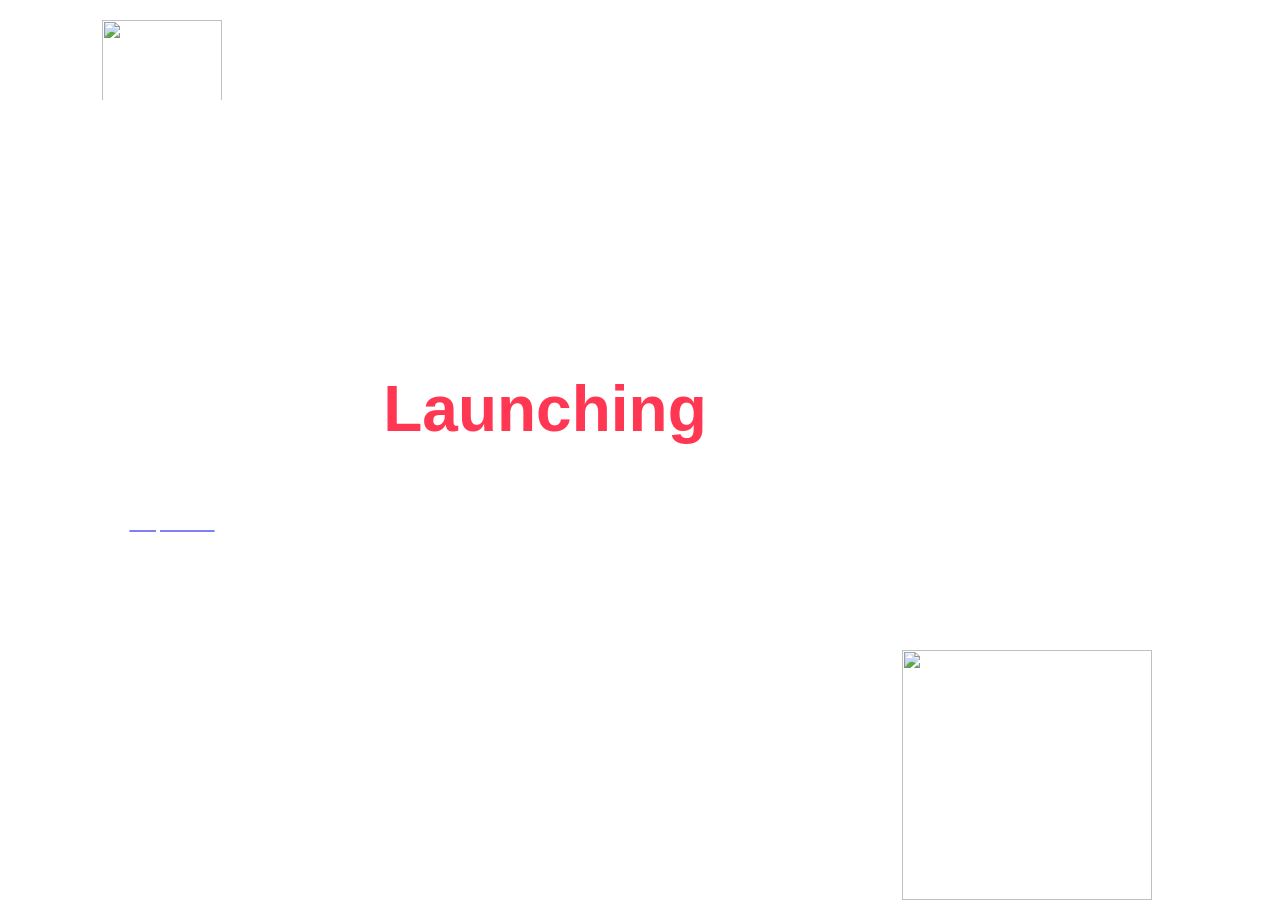
==== index.html @ 6a5aefed "third time" ====
<html>
    <head>
        <meta charset="utf-8">
        <meta http-equiv="X-UA-Compatible" content="IE=edge">
        <title></title>
        <meta name="description" content="">
        <meta name="viewport" content="width=device-width, initial-scale=1">
        <link rel="stylesheet" href="./index.css">
        <style>
          *{
  margin: 0;
  padding: 0;
  font-family: 'poppins', sans-serif;
  box-sizing: border-box;

}
.container{
  width: 100vw;
  height: 100vh;
  background-image: url(https://i.postimg.cc/bvVb53Lq/background.png);
  background-position: center;
  background-size: cover;
  padding: 0 8%;

}
.logo{
  width: 120px;
  padding: 20px 0;
  cursor: pointer;

}
.content{
  top: 50%;
  position: absolute;
  transform: translateY(-50%);
  color: #fff;

}
.content h1{
  font-size: 64px;
  font-weight: 600;
}
.content h1 span{
  color:#ff3753;
}
.content button{
  background: transparent;
  border: 2px solid #fff;
  outline: none;
  padding: 12px 25px;
  color: #fff;
  display: flex;
  align-items: center;
  margin-top: 30px;
  cursor: pointer;

}
.content button img{
  width: 15px;
  margin-left: 10px;
}
.launch-time{
  display: flex;
}
.launch-time div{
  flex-basis: 200px;

}
.launch-time div p{
  font-size: 60px;
  margin-bottom: -4px;

}
.rocket{
  width: 250px;
  position: absolute;
  right: 10%;
  bottom: 0;
  animation: rocket 4s linear infinite;

}
@keyframes rocket{
  0%{
      bottom: 0;
      opacity: 0;
  }
  100%{
      bottom: 105%;
      opacity: 1;
  }
}



        </style>
    </head>
    <body>
        <div class="container">
           <img src="https://i.postimg.cc/DZtGv0tD/logo.png" class="logo">
            <div class="content">
                <p>website Is Under Maintenance</p>
                <h1>Portfolio <span>Launching</span> Soon</h1>
                <div class="launch-time">
                    <div>
                        <p id="days">00</p>
                        <span>Days</span>
                    </div>
                    <div>
                        <p id="hours">00</p>
                        <span>Hours</span>
                    </div>
                    <div>
                        <p id="minutes">00</p>
                        <span>Minutes</span>
                    </div>
                    <div>
                        <p id="seconds">00</p>
                        <span>Seconds</span>
                    </div>
                </div>
               <a href="./MAIN/index.html"> <button type="button">Sample Model <img src="https://i.postimg.cc/QC1THsDM/triangle.png"></button></a>
            </div>
            <img src="https://i.postimg.cc/PfwZ6bDk/rocket.png" class="rocket">
        </div>
    </body>
    <script>
      document.addEventListener("DOMContentLoaded", function () {
    // Set the launch date (YYYY, MM (0-indexed), DD, HH, MM, SS)
    const launchDate = new Date("2025-04-01T00:00:00").getTime();

    function updateCountdown() {
        const now = new Date().getTime();
        const timeRemaining = launchDate - now;

        if (timeRemaining < 0) {
            document.querySelector(".launch-time").innerHTML = "<h2>We Have Launched!</h2>";
            clearInterval(countdownInterval);
            return;
        }

        const days = Math.floor(timeRemaining / (1000 * 60 * 60 * 24));
        const hours = Math.floor((timeRemaining % (1000 * 60 * 60 * 24)) / (1000 * 60 * 60));
        const minutes = Math.floor((timeRemaining % (1000 * 60 * 60)) / (1000 * 60));
        const seconds = Math.floor((timeRemaining % (1000 * 60)) / 1000);

        document.getElementById("days").textContent = days.toString().padStart(2, '0');
        document.getElementById("hours").textContent = hours.toString().padStart(2, '0');
        document.getElementById("minutes").textContent = minutes.toString().padStart(2, '0');
        document.getElementById("seconds").textContent = seconds.toString().padStart(2, '0');
    }

    // Update countdown every second
    const countdownInterval = setInterval(updateCountdown, 1000);
    updateCountdown(); // Call once to prevent delay in rendering
});

    </script>
</html>
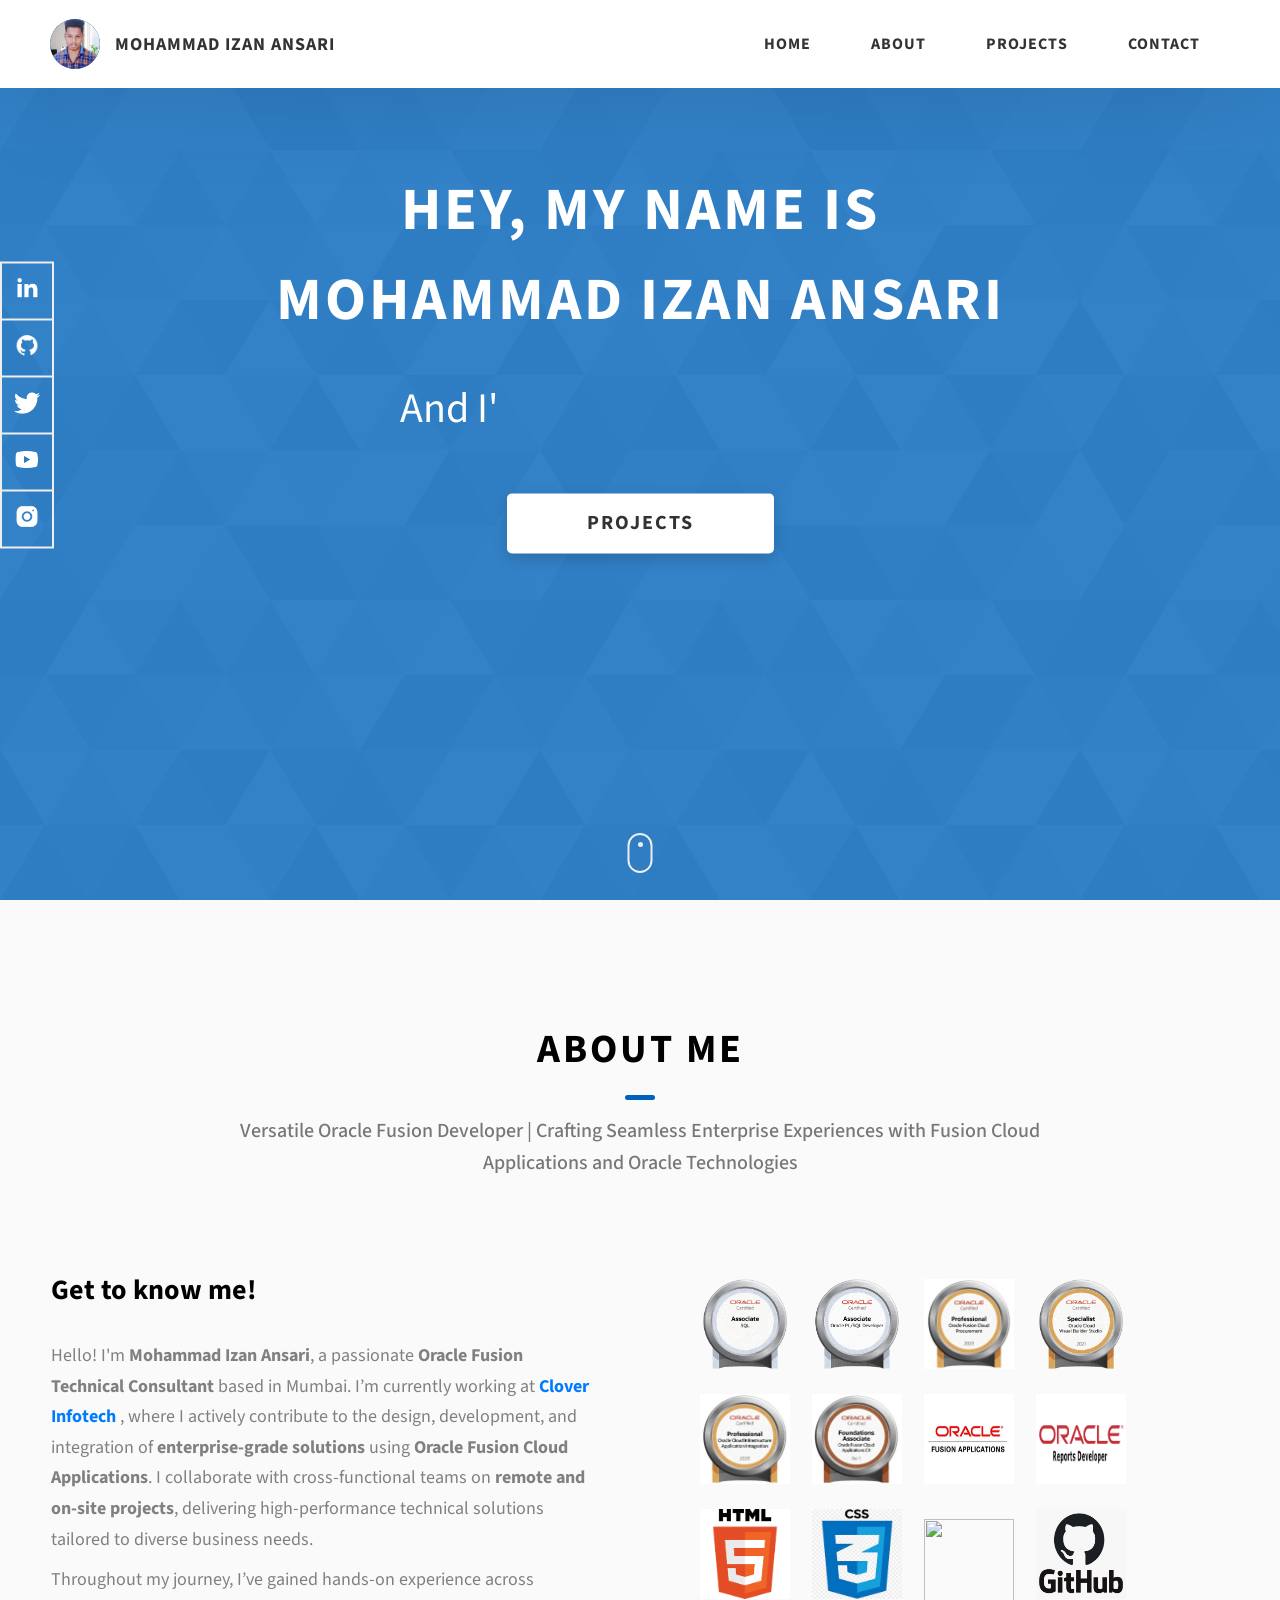
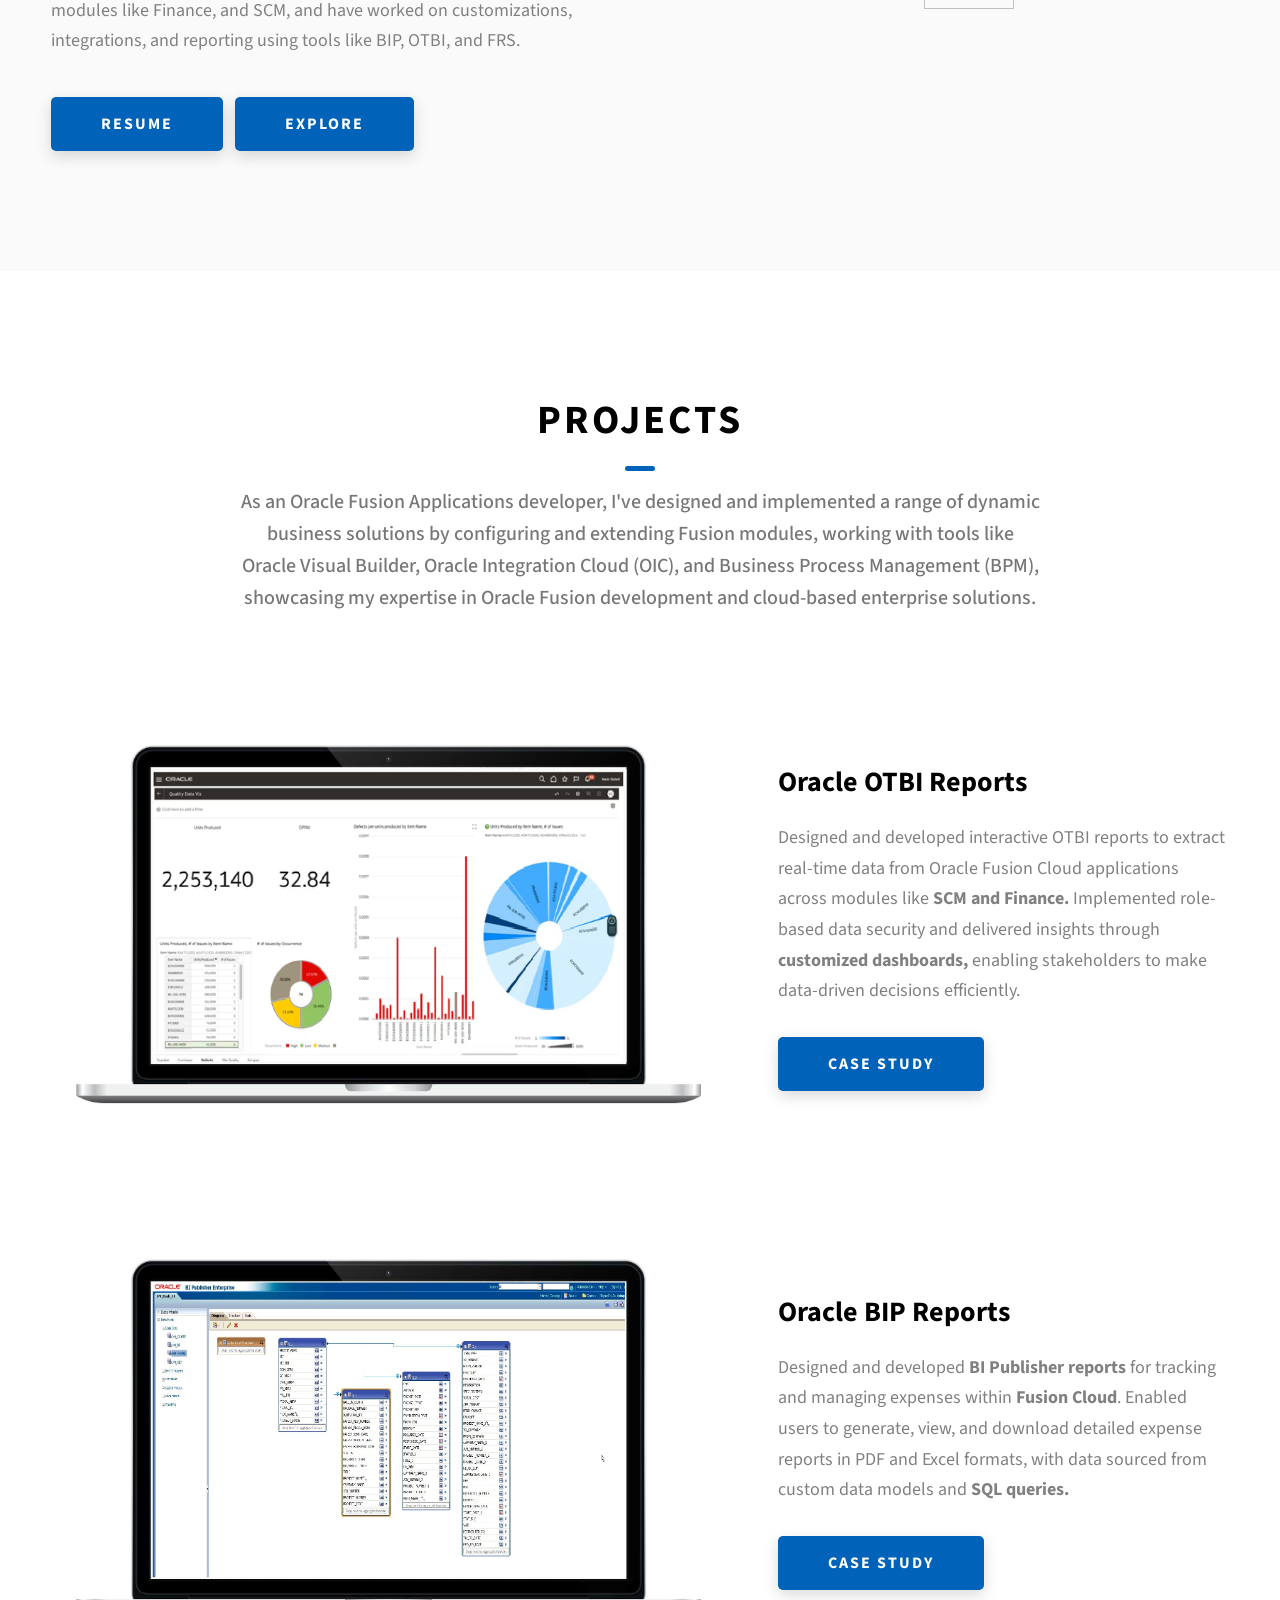
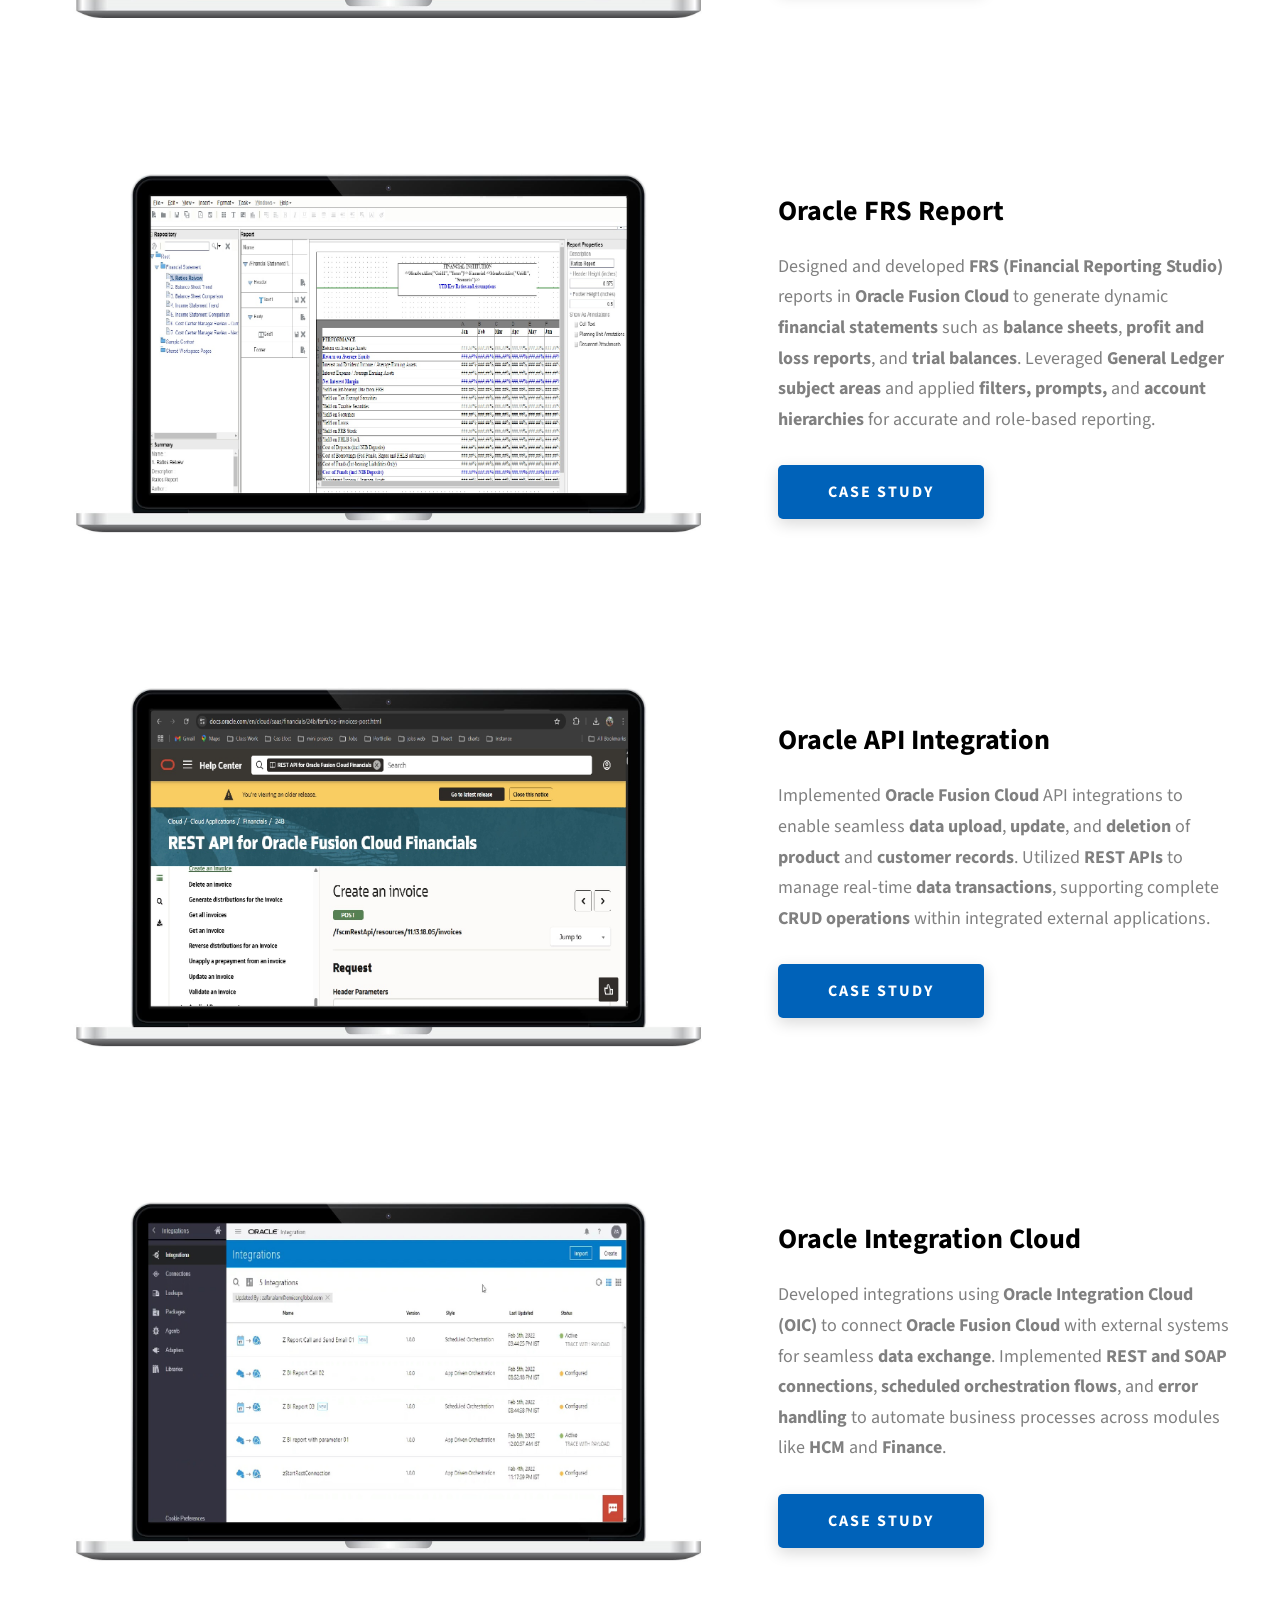
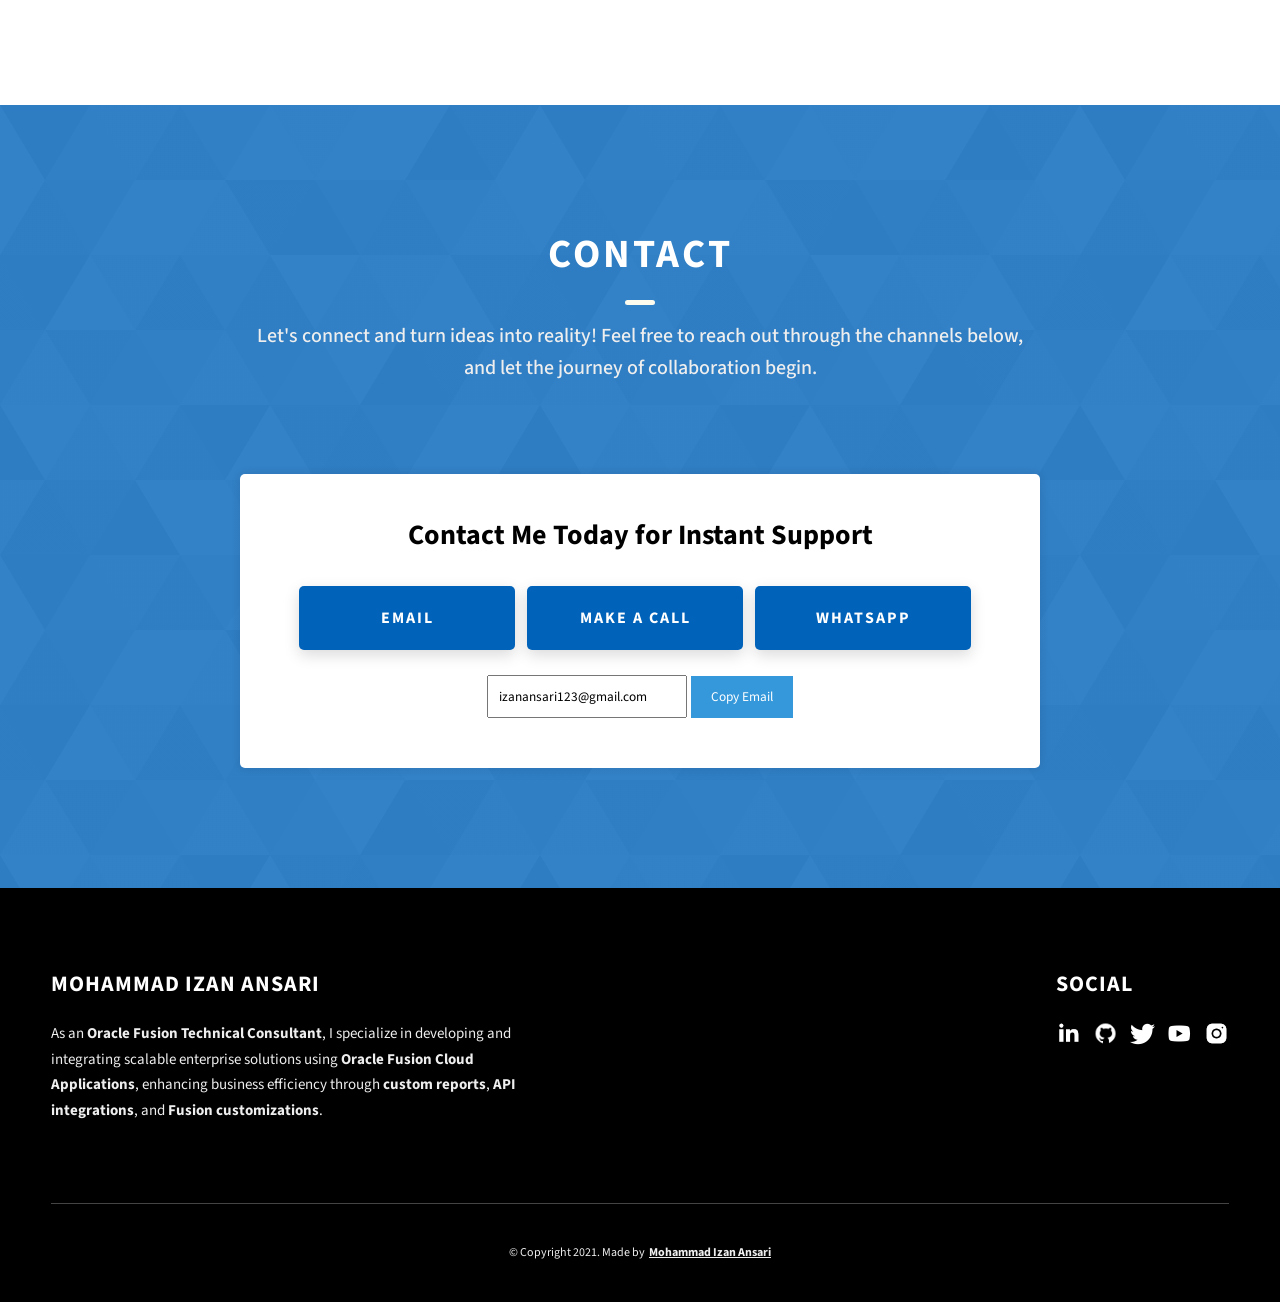
==== commit 269bd71d: "last update" ====
--- a/index.html
+++ b/index.html
@@ -1,158 +1,355 @@
-<html>
-    <head>
-        <meta charset="utf-8">
-        <meta http-equiv="X-UA-Compatible" content="IE=edge">
-        <title></title>
-        <meta name="description" content="">
-        <meta name="viewport" content="width=device-width, initial-scale=1">
-        <link rel="stylesheet" href="./index.css">
-        <style>
-          *{
-  margin: 0;
-  padding: 0;
-  font-family: 'poppins', sans-serif;
-  box-sizing: border-box;
-
-}
-.container{
-  width: 100vw;
-  height: 100vh;
-  background-image: url(https://i.postimg.cc/bvVb53Lq/background.png);
-  background-position: center;
-  background-size: cover;
-  padding: 0 8%;
-
-}
-.logo{
-  width: 120px;
-  padding: 20px 0;
-  cursor: pointer;
-
-}
-.content{
-  top: 50%;
-  position: absolute;
-  transform: translateY(-50%);
-  color: #fff;
-
-}
-.content h1{
-  font-size: 64px;
-  font-weight: 600;
-}
-.content h1 span{
-  color:#ff3753;
-}
-.content button{
-  background: transparent;
-  border: 2px solid #fff;
-  outline: none;
-  padding: 12px 25px;
-  color: #fff;
-  display: flex;
-  align-items: center;
-  margin-top: 30px;
-  cursor: pointer;
-
-}
-.content button img{
-  width: 15px;
-  margin-left: 10px;
-}
-.launch-time{
-  display: flex;
-}
-.launch-time div{
-  flex-basis: 200px;
-
-}
-.launch-time div p{
-  font-size: 60px;
-  margin-bottom: -4px;
-
-}
-.rocket{
-  width: 250px;
-  position: absolute;
-  right: 10%;
-  bottom: 0;
-  animation: rocket 4s linear infinite;
-
-}
-@keyframes rocket{
-  0%{
-      bottom: 0;
-      opacity: 0;
-  }
-  100%{
-      bottom: 105%;
-      opacity: 1;
-  }
-}
-
-
-
-        </style>
-    </head>
-    <body>
-        <div class="container">
-           <img src="https://i.postimg.cc/DZtGv0tD/logo.png" class="logo">
-            <div class="content">
-                <p>website Is Under Maintenance</p>
-                <h1>Portfolio <span>Launching</span> Soon</h1>
-                <div class="launch-time">
-                    <div>
-                        <p id="days">00</p>
-                        <span>Days</span>
-                    </div>
-                    <div>
-                        <p id="hours">00</p>
-                        <span>Hours</span>
-                    </div>
-                    <div>
-                        <p id="minutes">00</p>
-                        <span>Minutes</span>
-                    </div>
-                    <div>
-                        <p id="seconds">00</p>
-                        <span>Seconds</span>
-                    </div>
-                </div>
-               <a href="./MAIN/index.html"> <button type="button">Sample Model <img src="https://i.postimg.cc/QC1THsDM/triangle.png"></button></a>
+<!DOCTYPE html>
+<html lang="en">
+
+<head>
+  <meta charset="UTF-8" />
+  <meta name="viewport" content="width=device-width, initial-scale=1.0" />
+  <meta http-equiv="X-UA-Compatible" content="ie=edge" />
+  <title>Portfolio</title>
+  <meta name="description" content="Portfolio Template for Developer" />
+
+  <link rel="stylesheet" href="css/style.css" />
+
+  <link rel="preconnect" href="https://fonts.googleapis.com" />
+  <link rel="preconnect" href="https://fonts.gstatic.com" crossorigin />
+  <link href="https://fonts.googleapis.com/css2?family=Source+Sans+Pro:wght@400;600;700;900&display=swap"
+    rel="stylesheet" />
+</head>
+
+<body>
+  <header class="header">
+    <div class="header__content">
+      <div class="header__logo-container">
+        <div class="header__logo-img-cont">
+          <img src="./assets/jpeg/izan 0.2.jpg" alt="Ram Maheshwari Logo Image" class="header__logo-img" />
+        </div>
+        <span class="header__logo-sub">Mohammad Izan Ansari</span>
+      </div>
+      <div class="header__main">
+        <ul class="header__links">
+          <li class="header__link-wrapper">
+            <a href="./index.html" class="header__link"> Home </a>
+          </li>
+          <li class="header__link-wrapper">
+            <a href="./index.html#about" class="header__link">About </a>
+          </li>
+          <li class="header__link-wrapper">
+            <a href="./index.html#projects" class="header__link">
+              Projects
+            </a>
+          </li>
+          <li class="header__link-wrapper">
+            <a href="./index.html#contact" class="header__link"> Contact </a>
+          </li>
+        </ul>
+        <div class="header__main-ham-menu-cont">
+          <img src="./assets/svg/ham-menu.svg" alt="hamburger menu" class="header__main-ham-menu" />
+          <img src="./assets/svg/ham-menu-close.svg" alt="hamburger menu close"
+            class="header__main-ham-menu-close d-none" />
+        </div>
+      </div>
+    </div>
+    <div class="header__sm-menu">
+      <div class="header__sm-menu-content">
+        <ul class="header__sm-menu-links">
+          <li class="header__sm-menu-link">
+            <a href="./index.html"> Home </a>
+          </li>
+
+          <li class="header__sm-menu-link">
+            <a href="./index.html#about"> About </a>
+          </li>
+
+          <li class="header__sm-menu-link">
+            <a href="./index.html#projects"> Projects </a>
+          </li>
+
+          <li class="header__sm-menu-link">
+            <a href="./index.html#contact"> Contact </a>
+          </li>
+        </ul>
+      </div>
+
+    </div>
+  </header>
+  <section class="home-hero">
+    <div class="home-hero__content">
+      <h1 class="heading-primary">Hey, My name is <br>
+        Mohammad Izan Ansari</h1>
+      <div class="home-hero__info">
+        <p class="text-primary01">
+          And <span class="typing"></span>
+        </p>
+      </div>
+      <div class="home-hero__cta">
+        <a href="./#projects" class="btn btn--bg">Projects</a>
+      </div>
+    </div>
+    <div class="home-hero__socials">
+      <div class="home-hero__social">
+        <a href="https://www.linkedin.com/in/izan-ansari-a25b27254/" class="home-hero__social-icon-link">
+          <img src="./assets/png/linkedin-ico.png" alt="icon" class="home-hero__social-icon" />
+        </a>
+      </div>
+      <div class="home-hero__social">
+        <a href="https://github.com/IzanAnsari/" class="home-hero__social-icon-link">
+          <img src="./assets/png/github-ico.png" alt="icon" class="home-hero__social-icon" />
+        </a>
+      </div>
+      <div class="home-hero__social">
+        <a href="#" class="home-hero__social-icon-link">
+          <img src="./assets/png/twitter-ico.png" alt="icon" class="home-hero__social-icon" />
+        </a>
+      </div>
+      <div class="home-hero__social">
+        <a href="#" class="home-hero__social-icon-link">
+          <img src="./assets/png/yt-ico.png" alt="icon" class="home-hero__social-icon" />
+        </a>
+      </div>
+      <div class="home-hero__social">
+        <a href="https://www.instagram.com/izaanstark7/"
+          class="home-hero__social-icon-link home-hero__social-icon-link--bd-none">
+          <img src="./assets/png/insta-ico.png" alt="icon" class="home-hero__social-icon" />
+        </a>
+      </div>
+    </div>
+    <div class="home-hero__mouse-scroll-cont">
+      <div class="mouse"></div>
+    </div>
+  </section>
+  <section id="about" class="about sec-pad">
+    <div class="main-container">
+      <h2 class="heading heading-sec heading-sec__mb-med">
+        <span class="heading-sec__main">About Me</span>
+        <span class="heading-sec__sub">
+          Versatile Oracle Fusion Developer | Crafting Seamless Enterprise Experiences with Fusion Cloud Applications
+          and Oracle Technologies
+        </span>
+      </h2>
+      <div class="about__content">
+        <div class="about__content-main">
+          <h3 class="about__content-title">Get to know me!</h3>
+          <div class="about__content-details">
+            <p class="about__content-details-para">
+              Hello! I'm <strong>Mohammad Izan Ansari</strong>, a passionate <strong>Oracle Fusion Technical Consultant</strong> based in Mumbai. I’m currently working at 
+              <strong>
+                <a href="https://www.cloverinfotech.com/" target="_blank" style="color: #007bff; text-decoration: none;">
+                  Clover Infotech
+                </a>
+              </strong>, where I actively contribute to the design, development, and integration of <strong>enterprise-grade solutions</strong> using <strong>Oracle Fusion Cloud Applications</strong>.  
+              I collaborate with cross-functional teams on <strong>remote and on-site projects</strong>, delivering high-performance technical solutions tailored to diverse business needs.
+            </p>
+            
+           
+            <p class="about__content-details-para">
+              Throughout my journey, I’ve gained hands-on experience across modules like Finance, and SCM, and have
+              worked on customizations, integrations, and reporting using tools like BIP, OTBI, and FRS.
+            </p>
+
+          </div>
+          <a href="https://drive.google.com/file/d/1oCMC1mrOtPjK5inkDgsTcPFrz9Q0h35p/view?usp=drive_link"
+            class="btn btn--med btn--theme dynamicBgClr">Resume</a>
+          <a href="./views/about.html" class="btn btn--med btn--theme dynamicBgClr"
+            style="margin-left: 10PX;">Explore</a>
+
+        </div>
+        <div class="about__content-skills">
+
+          <img class="img" src="./assets/png/07_SQL_Associate__1_8471048516193178190.webp" alt="">
+          <img class="img" src="./assets/png/06_oracle_pl_sql_developer_associate__1_.webp" alt="">
+          <img class="img" src="./assets/jpeg/02000001001.jpg" alt="">
+          <img class="img" src="./assets/png/65_Oracle_Cloud_Visual_Builder_Studio_Badge.png" alt="">
+          <img class="img" src="./assets/jpeg/oic01.jpg" alt="">
+          <img class="img" src="./assets/jpeg/010001001.jpg" alt="">
+          <img class="img" src="./assets/jpeg/fun.jpg" alt="">
+          <img class="img" src="./assets/jpeg/report.jpg" alt="">
+          <img class="img" src="./assets/png/html.png" alt="">
+          <img class="img" src="./assets/png/css3.jpeg" alt="">
+          <img class="img" src="./assets/png/JS.png" alt="">
+          <img class="img" src="./assets/png/github3.jpg" alt="">
+
+
+        </div>
+      </div>
+    </div>
+  </section>
+  <section id="projects" class="projects sec-pad">
+    <div class="main-container">
+      <h2 class="heading heading-sec heading-sec__mb-bg">
+        <span class="heading-sec__main">Projects</span>
+        <span class="heading-sec__sub">
+          As an Oracle Fusion Applications developer, I've designed and implemented a range of dynamic business
+          solutions by configuring and extending Fusion modules, working with tools like Oracle Visual Builder, Oracle
+          Integration Cloud (OIC), and Business Process Management (BPM), showcasing my expertise in Oracle Fusion
+          development and cloud-based enterprise solutions.
+        </span>
+
+      </h2>
+
+      <div class="projects__content">
+        <div class="projects__row">
+          <div class="projects__row-img-cont">
+            <img src="./assets/png/project-mockup-example03.jpg" alt="Software Screenshot" class="projects__row-img"
+              loading="lazy" />
+          </div>
+          <div class="projects__row-content">
+            <h3 class="projects__row-content-title">Oracle OTBI Reports</h3>
+            <p class="projects__row-content-desc">
+              Designed and developed interactive OTBI reports to extract real-time data from Oracle Fusion Cloud
+              applications across modules like <strong> SCM and Finance.</strong> Implemented role-based data security
+              and delivered insights through <strong> customized dashboards,</strong> enabling stakeholders to make
+              data-driven decisions efficiently.
+            </p>
+
+            <a href="./views/project-2.html" class="btn btn--med btn--theme dynamicBgClr" target="_blank">Case Study</a>
+          </div>
+        </div>
+        <div class="projects__row">
+          <div class="projects__row-img-cont">
+            <img src="./assets/jpeg/project-mockup-example02.jpg" alt="Software Screenshot" class="projects__row-img"
+              loading="lazy" />
+          </div>
+          <div class="projects__row-content">
+            <h3 class="projects__row-content-title">Oracle BIP Reports</h3>
+            <p class="projects__row-content-desc">
+              Designed and developed <strong> BI Publisher reports </strong> for tracking and managing expenses within
+              <strong> Fusion Cloud</strong>. Enabled users to generate, view, and download detailed expense reports in
+              PDF and Excel formats, with data sourced from custom data models and <strong> SQL queries. </strong>
+            </p>
+
+            <a href="./views/project-1.html" class="btn btn--med btn--theme dynamicBgClr" target="_blank">Case Study</a>
+          </div>
+        </div>
+        <div class="projects__row">
+          <div class="projects__row-img-cont">
+            <img src="./assets/jpeg/FRS.jpg" alt="Software Screenshot" class="projects__row-img" loading="lazy" />
+          </div>
+          <div class="projects__row-content">
+            <h3 class="projects__row-content-title">Oracle FRS Report</h3>
+            <p class="projects__row-content-desc">
+              Designed and developed <strong>FRS (Financial Reporting Studio)</strong> reports in <strong>Oracle Fusion
+                Cloud</strong> to generate dynamic <strong>financial statements</strong> such as <strong>balance
+                sheets</strong>, <strong>profit and loss reports</strong>, and <strong>trial balances</strong>.
+              Leveraged <strong>General Ledger subject areas</strong> and applied <strong>filters, prompts,</strong> and
+              <strong>account hierarchies</strong> for accurate and role-based reporting.
+            </p>
+
+            <a href="./views/project-3.html" class="btn btn--med btn--theme dynamicBgClr" target="_blank">Case Study</a>
+          </div>
+        </div>
+        <div class="projects__row">
+          <div class="projects__row-img-cont">
+            <img src="./assets/png/project-mockup-example01.jpg" alt="Software Screenshot" class="projects__row-img"
+              loading="lazy" />
+          </div>
+          <div class="projects__row-content">
+            <h3 class="projects__row-content-title">Oracle API Integration</h3>
+            <p class="projects__row-content-desc">
+              Implemented <strong>Oracle Fusion Cloud</strong> API integrations to enable seamless <strong>data
+                upload</strong>, <strong>update</strong>, and <strong>deletion</strong> of <strong>product</strong> and
+              <strong>customer records</strong>. Utilized <strong>REST APIs</strong> to manage real-time <strong>data
+                transactions</strong>, supporting complete <strong>CRUD operations</strong> within integrated external
+              applications.
+            </p>
+
+            <a href="./views/project-4.html" class="btn btn--med btn--theme dynamicBgClr" target="_blank">Case Study</a>
+          </div>
+        </div>
+        
+        <div class="projects__row">
+          <div class="projects__row-img-cont">
+            <img src="./assets/jpeg/OIC.jpg" alt="Software Screenshot" class="projects__row-img" loading="lazy" />
+          </div>
+          <div class="projects__row-content">
+            <h3 class="projects__row-content-title">Oracle Integration Cloud</h3>
+            <p class="projects__row-content-desc">
+              Developed integrations using <strong>Oracle Integration Cloud (OIC)</strong> to connect <strong>Oracle
+                Fusion Cloud</strong> with external systems for seamless <strong>data exchange</strong>. Implemented
+              <strong>REST and SOAP connections</strong>, <strong>scheduled orchestration flows</strong>, and
+              <strong>error handling</strong> to automate business processes across modules like <strong>HCM</strong>
+              and <strong>Finance</strong>.
+            </p>
+
+            <a href="./views/project-5.html" class="btn btn--med btn--theme dynamicBgClr" target="_blank">Case Study</a>
+          </div>
+        </div>
+      </div>
+    </div>
+  </section>
+  <section id="contact" class="contact sec-pad dynamicBg">
+    <div class="main-container">
+      <h2 class="heading heading-sec heading-sec__mb-med">
+        <span class="heading-sec__main heading-sec__main--lt">Contact</span>
+        <span class="heading-sec__sub heading-sec__sub--lt">
+          Let's connect and turn ideas into reality! Feel free to reach out through the channels below, and let the
+          journey of collaboration begin.
+        </span>
+      </h2>
+      <div class="contact__form-container">
+        <form action="#" class="contact__form">
+          <div class="contact__form-field">
+            <h3 class="projects__row-content-title">Contact Me Today for Instant Support</h3>
+
+            <a href="mailto:izanansari123@gmail.com" class="btn btn--theme contact__btn">Email</a>
+            <a href="tel:+919359237760" class="btn btn--theme contact__btn">Make A Call</a>
+            <a href="https://wa.me/9359237760" class="btn btn--theme contact__btn">WhatsApp</a>
+            <br><br>
+            <div class="container">
+              <input type="text" value="izanansari123@gmail.com" id="myInput" readonly>
+              <button onclick="copyToClipboard(event)" id="copyButton">
+                <i class="fas fa-copy"></i> <span id="copyText">Copy Email</span>
+              </button>
             </div>
-            <img src="https://i.postimg.cc/PfwZ6bDk/rocket.png" class="rocket">
-        </div>
-    </body>
-    <script>
-      document.addEventListener("DOMContentLoaded", function () {
-    // Set the launch date (YYYY, MM (0-indexed), DD, HH, MM, SS)
-    const launchDate = new Date("2025-04-01T00:00:00").getTime();
-
-    function updateCountdown() {
-        const now = new Date().getTime();
-        const timeRemaining = launchDate - now;
-
-        if (timeRemaining < 0) {
-            document.querySelector(".launch-time").innerHTML = "<h2>We Have Launched!</h2>";
-            clearInterval(countdownInterval);
-            return;
-        }
-
-        const days = Math.floor(timeRemaining / (1000 * 60 * 60 * 24));
-        const hours = Math.floor((timeRemaining % (1000 * 60 * 60 * 24)) / (1000 * 60 * 60));
-        const minutes = Math.floor((timeRemaining % (1000 * 60 * 60)) / (1000 * 60));
-        const seconds = Math.floor((timeRemaining % (1000 * 60)) / 1000);
-
-        document.getElementById("days").textContent = days.toString().padStart(2, '0');
-        document.getElementById("hours").textContent = hours.toString().padStart(2, '0');
-        document.getElementById("minutes").textContent = minutes.toString().padStart(2, '0');
-        document.getElementById("seconds").textContent = seconds.toString().padStart(2, '0');
-    }
-
-    // Update countdown every second
-    const countdownInterval = setInterval(updateCountdown, 1000);
-    updateCountdown(); // Call once to prevent delay in rendering
-});
-
-    </script>
+        </form>
+      </div>
+    </div>
+  </section>
+  <footer class="main-footer">
+    <div class="main-container">
+      <div class="main-footer__upper">
+        <div class="main-footer__row main-footer__row-1">
+          <h2 class="heading heading-sm main-footer__heading-sm">
+            <span>Social</span>
+          </h2>
+          <div class="main-footer__social-cont">
+            <a target="_blank" rel="noreferrer" href="https://www.linkedin.com/in/izan-ansari-a25b27254/">
+              <img class="main-footer__icon" src="./assets/png/linkedin-ico.png" alt="icon" />
+            </a>
+            <a target="_blank" rel="noreferrer" href="https://github.com/IzanAnsari/">
+              <img class="main-footer__icon" src="./assets/png/github-ico.png" alt="icon" />
+            </a>
+            <a target="_blank" rel="noreferrer" href="#">
+              <img class="main-footer__icon" src="./assets/png/twitter-ico.png" alt="icon" />
+            </a>
+            <a target="_blank" rel="noreferrer" href="#">
+              <img class="main-footer__icon" src="./assets/png/yt-ico.png" alt="icon" />
+            </a>
+            <a target="_blank" rel="noreferrer" href="https://www.instagram.com/izaanstark7/?next=%2F">
+              <img class="main-footer__icon main-footer__icon--mr-none" src="./assets/png/insta-ico.png" alt="icon" />
+            </a>
+          </div>
+        </div>
+        <div class="main-footer__row main-footer__row-2">
+          <h4 class="heading heading-sm text-lt">Mohammad Izan Ansari</h4>
+          <p class="main-footer__short-desc">
+            As an <strong>Oracle Fusion Technical Consultant</strong>, I specialize in developing and integrating
+            scalable enterprise solutions using <strong>Oracle Fusion Cloud Applications</strong>, enhancing business
+            efficiency through <strong>custom reports</strong>, <strong>API integrations</strong>, and <strong>Fusion
+              customizations</strong>.
+          </p>
+
+        </div>
+      </div>
+
+      <!-- If you give me some credit or shoutout here by linking to my website, then it will be a big thing for me and will help me a lot :) -->
+      <div class="main-footer__lower">
+        &copy; Copyright 2021. Made by
+        <a rel="noreferrer" target="_blank" href="#">Mohammad Izan Ansari</a>
+      </div>
+    </div>
+  </footer>
+
+  <script src="./controller/index.js"></script>
+</body>
+
 </html>
--- a/css/style.css
+++ b/css/style.css
@@ -0,0 +1,1110 @@
+/*
+0 - 600px:      Phone
+600 - 900px:    Tablet portrait
+900 - 1200px:   Tablet landscape
+[1200 - 1800] is where our normal styles apply
+1800px + :      Big desktop
+$breakpoint arguement choices:
+- phone
+- tab-port
+- tab-land
+- big-desktop
+
+Inside media queries 1em is always 16px i.e 1em = 16px at every screen size only inside media queries
+*/
+*,
+*::after,
+*::before {
+  margin: 0;
+  padding: 0;
+  box-sizing: inherit;
+  font-family: inherit;
+}
+
+html {
+  font-size: 62.5%;
+  scroll-behavior: smooth;
+}
+
+@media only screen and (max-width: 75em) {
+  html {
+    font-size: 59%;
+  }
+}
+
+@media only screen and (max-width: 56.25em) {
+  html {
+    font-size: 56%;
+  }
+}
+
+@media only screen and (min-width: 112.5em) {
+  html {
+    font-size: 65%;
+  }
+}
+
+body {
+  box-sizing: border-box;
+  position: relative;
+  line-height: 1.5;
+  font-family: sans-serif;
+  overflow-x: hidden;
+  overflow-y: scroll;
+  font-family: 'Source Sans Pro', sans-serif;
+}
+
+a {
+  text-decoration: none;
+  color: inherit;
+}
+
+li {
+  list-style: none;
+}
+
+.img {
+  height: 90px;
+  width: 90px;
+  margin: 10px 10px;
+}
+
+input:focus,
+button:focus,
+a:focus,
+textarea:focus {
+  outline: none;
+}
+
+button {
+  border: none;
+  cursor: pointer;
+}
+
+textarea {
+  resize: none;
+}
+
+.heading-primary {
+  margin-top: -10%;
+  font-size: 6rem;
+  text-transform: uppercase;
+  letter-spacing: 3px;
+  text-align: center;
+}
+
+@media only screen and (max-width: 37.5em) {
+  .heading-primary {
+    font-size: 4.5rem;
+  }
+}
+
+.heading-sec__mb-bg {
+  margin-bottom: 11rem;
+}
+
+@media only screen and (max-width: 56.25em) {
+  .heading-sec__mb-bg {
+    margin-bottom: 8rem;
+  }
+}
+
+.heading-sec__mb-med {
+  margin-bottom: 9rem;
+}
+
+@media only screen and (max-width: 56.25em) {
+  .heading-sec__mb-med {
+    margin-bottom: 8rem;
+  }
+}
+
+.heading-sec__main {
+  display: block;
+  font-size: 4rem;
+  text-transform: uppercase;
+  letter-spacing: 1px;
+  letter-spacing: 3px;
+  text-align: center;
+  margin-bottom: 3.5rem;
+  position: relative;
+}
+
+.heading-sec__main--lt {
+  color: #fff;
+}
+
+.heading-sec__main--lt::after {
+  content: '';
+  background: #FDFBEE !important;
+}
+
+.heading-sec__main::after {
+  content: '';
+  position: absolute;
+  top: calc(100% + 1.5rem);
+  height: 5px;
+  width: 3rem;
+  background: #0062b9;
+  left: 50%;
+  transform: translateX(-50%);
+  border-radius: 5px;
+}
+
+@media only screen and (max-width: 37.5em) {
+  .heading-sec__main::after {
+    top: calc(100% + 1.2rem);
+  }
+}
+
+.heading-sec__sub {
+  display: block;
+  text-align: center;
+  color: #777;
+  font-size: 2rem;
+  font-weight: 500;
+  max-width: 80rem;
+  margin: auto;
+  line-height: 1.6;
+}
+
+@media only screen and (max-width: 37.5em) {
+  .heading-sec__sub {
+    font-size: 1.8rem;
+  }
+}
+
+.heading-sec__sub--lt {
+  color: #eee;
+}
+
+.heading-sm {
+  font-size: 2.2rem;
+  text-transform: uppercase;
+  letter-spacing: 1px;
+}
+
+.main-container {
+  max-width: 120rem;
+
+  margin: auto;
+  width: 92%;
+}
+
+.btn {
+  background: #fff;
+  color: #333;
+  text-transform: uppercase;
+  letter-spacing: 2px;
+  display: inline-block;
+  font-weight: 700;
+  border-radius: 5px;
+  box-shadow: 0 5px 15px 0 rgba(0, 0, 0, 0.15);
+  transition: transform .3s;
+}
+
+.btn:hover {
+  transform: translateY(-3px);
+}
+
+.btn--bg {
+  padding: 1.5rem 8rem;
+  font-size: 2rem;
+}
+
+.btn--med {
+  padding: 1.5rem 5rem;
+  font-size: 1.6rem;
+}
+
+.btn--theme {
+  background: #0062b9;
+  color: #fff;
+}
+
+.btn--theme-inv {
+  color: #0062b9;
+  background: #fff;
+  border: 2px solid #0062b9;
+  box-shadow: none;
+  padding: calc(1.5rem - 2px) calc(5rem - 2px);
+}
+
+.sec-pad {
+  padding: 12rem 0;
+}
+
+@media only screen and (max-width: 56.25em) {
+  .sec-pad {
+    padding: 8rem 0;
+  }
+}
+
+.text-primary {
+  color: #fefefe;
+  font-size: 2.7rem;
+  text-align: left;
+  /* margin-left: 20%; */
+  width: 100%;
+  line-height: 1.6;
+}
+
+@media only screen and (max-width: 37.5em) {
+  .text-primary {
+    font-size: 2.7rem;
+    margin-left: -1%;
+  }
+}
+
+.text-primary01 {
+  color: #fefefe;
+  font-size: 4.2rem;
+  text-align: left;
+  margin-left: 20%;
+  width: 100%;
+  line-height: 1.6;
+}
+
+@media only screen and (max-width: 37.5em) {
+  .text-primary01 {
+    font-size: 2.7rem;
+    margin-left: -1%;
+  }
+}
+
+.d-none {
+  display: none;
+}
+
+.home-hero {
+  color: #fff;
+  background: linear-gradient(to right, rgba(0, 98, 185, 0.8), rgba(0, 98, 185, 0.8)), url(../../assets/svg/common-bg.svg);
+  background-position: center;
+  height: 100vh;
+  min-height: 80rem;
+  max-height: 120rem;
+  position: relative;
+}
+
+@media only screen and (max-width: 37.5em) {
+  .home-hero {
+    height: unset;
+    min-height: unset;
+  }
+}
+
+.home-hero__socials {
+  position: absolute;
+  top: 45%;
+  border: 2px solid #eee;
+  border-left: 2px solid #eee;
+  transform: translateY(-50%);
+}
+
+@media only screen and (max-width: 56.25em) {
+  .home-hero__socials {
+    display: none;
+  }
+}
+
+.home-hero__mouse-scroll-cont {
+  position: absolute;
+  bottom: 3%;
+  left: 50%;
+  transform: translateX(-50%);
+}
+
+@media only screen and (max-width: 37.5em) {
+  .home-hero__mouse-scroll-cont {
+    display: none;
+  }
+}
+
+.home-hero__social {
+  width: 5rem;
+}
+
+.home-hero__social-icon-link {
+  width: 100%;
+  display: block;
+  padding: 1.2rem;
+  border-bottom: 2px solid #eee;
+  transition: background .3s;
+}
+
+.home-hero__social-icon-link:hover {
+  background: rgba(255, 255, 255, 0.1);
+}
+
+.home-hero__social-icon-link--bd-none {
+  border-bottom: 0;
+}
+
+.home-hero__social-icon {
+  width: 100%;
+}
+
+.home-hero__content {
+  position: absolute;
+  top: 45%;
+  left: 50%;
+  transform: translate(-50%, -50%);
+  max-width: 90rem;
+  width: 92%;
+}
+
+@media only screen and (max-width: 37.5em) {
+  .home-hero__content {
+    padding: 19rem 0 13rem 0;
+    margin: auto;
+    position: static;
+    transform: translate(0, 0);
+  }
+}
+
+.home-hero__info {
+  margin: 3rem auto 0 auto;
+  max-width: 80rem;
+}
+
+.home-hero__cta {
+  margin-top: 5rem;
+  text-align: center;
+}
+
+.about {
+  background: #fafafa;
+}
+
+.about__content {
+  display: grid;
+  grid-template-columns: 1fr 1fr;
+  grid-gap: 10rem;
+}
+
+@media only screen and (max-width: 56.25em) {
+  .about__content {
+    grid-template-columns: 1fr;
+    grid-gap: 8rem;
+  }
+}
+
+.about__content-title {
+  font-weight: 700;
+  font-size: 2.8rem;
+  margin-bottom: 3rem;
+}
+
+@media only screen and (max-width: 37.5em) {
+  .about__content-title {
+    font-size: 2.4rem;
+  }
+}
+
+.about__content-details-para {
+  font-size: 1.8rem;
+  color: grey;
+  max-width: 60rem;
+  line-height: 1.7;
+  margin-bottom: 1rem;
+}
+
+.about__content-details-para--hl {
+  font-weight: 700;
+  margin: 0 3px;
+}
+
+.about__content-details-para:last-child {
+  margin-bottom: 4rem;
+}
+
+.projects__row {
+  display: grid;
+  grid-template-columns: 1.5fr 1fr;
+  grid-gap: 5rem;
+  margin-bottom: 11rem;
+}
+
+@media only screen and (max-width: 56.25em) {
+  .projects__row {
+    grid-template-columns: 1fr;
+    grid-gap: 2rem;
+    margin-bottom: 8rem;
+  }
+}
+
+@media only screen and (max-width: 56.25em) {
+  .projects__row {
+    text-align: center;
+  }
+}
+
+.projects__row:last-child {
+  margin-bottom: 0;
+}
+
+.projects__row-img-cont {
+  overflow: hidden;
+}
+
+.projects__row-img {
+  width: 100%;
+  display: block;
+  object-fit: cover;
+}
+
+.projects__row-content {
+  padding: 2rem 0;
+  display: flex;
+  justify-content: center;
+  flex-direction: column;
+  align-items: flex-start;
+}
+
+@media only screen and (max-width: 56.25em) {
+  .projects__row-content {
+    align-items: center;
+  }
+}
+
+.projects__row-content-title {
+  font-weight: 700;
+  font-size: 2.8rem;
+  margin-bottom: 2rem;
+}
+
+@media only screen and (max-width: 37.5em) {
+  .projects__row-content-title {
+    font-size: 2.4rem;
+  }
+}
+
+.projects__row-content-desc {
+  font-size: 1.8rem;
+  color: grey;
+  max-width: 60rem;
+  line-height: 1.7;
+  margin-bottom: 3rem;
+}
+
+@media only screen and (max-width: 37.5em) {
+  .projects__row-content-desc {
+    font-size: 1.7rem;
+  }
+}
+
+.contact {
+  background: linear-gradient(to right, rgba(0, 98, 185, 0.8), rgba(0, 98, 185, 0.8)), url(../../assets/svg/common-bg.svg);
+  background-size: cover;
+  background-position: center;
+}
+
+.contact__form-container {
+  box-shadow: 0 0 10px rgba(0, 0, 0, 0.1);
+  background: white;
+  padding: 4rem;
+  margin-top: 6rem;
+  max-width: 80rem;
+  text-align: center;
+  width: 95%;
+  border-radius: 5px;
+  margin: 5rem auto 0 auto;
+}
+
+@media only screen and (max-width: 37.5em) {
+  .contact__form-container {
+    padding: 3rem;
+  }
+}
+
+.contact__form-field {
+  margin-bottom: 0rem;
+}
+
+@media only screen and (max-width: 37.5em) {
+  .contact__form-field {
+    margin-bottom: 0rem;
+  }
+}
+
+.contact__form-label {
+  color: #666;
+  font-size: 1.4rem;
+  letter-spacing: 1px;
+  font-weight: 700;
+  margin-bottom: 1rem;
+  display: block;
+  text-align: left;
+}
+
+.contact__form-input {
+  color: #333;
+  padding: 2rem;
+  width: 100%;
+  border: 1px solid #ebebeb;
+  font-size: 1.6rem;
+  letter-spacing: 0px;
+  background: #f0f0f0;
+  border-radius: 5px;
+  font-weight: 600;
+  /* Code for Modern Browsers */
+  /* Code for WebKit, Blink, Edge */
+  /* Code for Internet Explorer 10-11 */
+  /* Code for Microsoft Edge */
+  /* Code for Mozilla Firefox 4 to 18 */
+  /* Code for Mozilla Firefox 19+ */
+}
+
+.contact__form-input::placeholder {
+  color: #999;
+  font-weight: 600;
+  font-size: 1.6rem;
+}
+
+.contact__form-input::-webkit-input-placeholder {
+  color: #999;
+  font-weight: 600;
+  font-size: 1.6rem;
+}
+
+.contact__form-input:-ms-input-placeholder {
+  color: #999;
+  font-weight: 600;
+  font-size: 1.6rem;
+}
+
+.contact__form-input::-ms-input-placeholder {
+  color: #999;
+  font-weight: 600;
+  font-size: 1.6rem;
+}
+
+.contact__form-input:-moz-placeholder {
+  opacity: 1;
+  color: #999;
+  font-weight: 600;
+  font-size: 1.6rem;
+}
+
+.contact__form-input::-moz-placeholder {
+  opacity: 1;
+  color: #999;
+  font-weight: 600;
+  font-size: 1.6rem;
+}
+
+.contact__btn {
+  width: 30%;
+  margin: 10px 10px 10px 0px;
+  padding: 2rem 2rem;
+  font-size: 1.6rem;
+}
+
+@media only screen and (max-width: 37.5em) {
+  .contact__btn {
+    width: 100%;
+  }
+}
+
+.project-cs-hero {
+  color: #fff;
+  background: linear-gradient(to right, rgba(0, 98, 185, 0.8), rgba(0, 98, 185, 0.8)), url(../../assets/svg/common-bg.svg);
+  background-size: cover;
+  background-position: center;
+  position: relative;
+}
+
+@media only screen and (max-width: 37.5em) {
+  .project-cs-hero {
+    height: unset;
+    min-height: unset;
+  }
+}
+
+.project-cs-hero__content {
+  padding: 25rem 0 17rem 0;
+  max-width: 90rem;
+  width: 92%;
+  margin: auto;
+}
+
+@media only screen and (max-width: 37.5em) {
+  .project-cs-hero__content {
+    padding: 19rem 0 13rem 0;
+    margin: auto;
+    position: static;
+    transform: translate(0, 0);
+  }
+}
+
+.project-cs-hero__info {
+  margin: 3rem auto 0 auto;
+  max-width: 80rem;
+}
+
+.project-cs-hero__cta {
+  margin-top: 5rem;
+  text-align: center;
+}
+
+.project-details__content {
+  padding: 8rem 0;
+  max-width: 90rem;
+  margin: auto;
+}
+
+.project-details__content-title {
+  font-weight: 700;
+  font-size: 2.8rem;
+  margin-bottom: 3rem;
+}
+
+@media only screen and (max-width: 37.5em) {
+  .project-details__content-title {
+    font-size: 2.4rem;
+  }
+}
+
+.project-details__showcase-img-cont {
+  width: 100%;
+  margin-bottom: 6rem;
+}
+
+.project-details__showcase-img {
+  width: 100%;
+}
+
+.project-details__content-main {
+  width: 100%;
+  max-width: 70rem;
+  margin: auto;
+}
+
+.project-details__desc {
+  margin: 0 0 7rem 0;
+}
+
+.project-details__desc-para {
+  font-size: 1.8rem;
+  line-height: 1.7;
+  color: grey;
+  margin-bottom: 2rem;
+}
+
+heading-primary .project-details__tools-used {
+  margin: 0 0 7rem 0;
+}
+
+.project-details__tools-used-list {
+  display: flex;
+  flex-wrap: wrap;
+}
+
+.project-details__tools-used-item {
+  padding: 1rem 2rem;
+  margin-bottom: 1.5rem;
+  margin-right: 1.5rem;
+  font-size: 1.6rem;
+  background: rgba(153, 153, 153, 0.2);
+  border-radius: 5px;
+  font-weight: 600;
+  color: #777;
+}
+
+.project-details__links {
+  margin: 0 0;
+}
+
+.project-details__links-btn {
+  margin-right: 2rem;
+}
+
+@media only screen and (max-width: 37.5em) {
+  .project-details__links-btn {
+    margin-right: 0;
+    width: 70%;
+    margin-bottom: 2rem;
+    text-align: center;
+  }
+}
+
+.project-details__links-btn:last-child {
+  margin: 0;
+}
+
+@media only screen and (max-width: 37.5em) {
+  .project-details__links-btn:last-child {
+    margin: 0;
+  }
+}
+
+.header {
+  position: fixed;
+  width: 100%;
+  z-index: 1000;
+  background: #000;
+  background: #fff;
+  box-shadow: 0 10px 100px rgba(0, 0, 0, 0.1);
+}
+
+.header__content {
+  display: flex;
+  align-items: center;
+  justify-content: space-between;
+  padding: 1rem 5rem;
+}
+
+@media only screen and (max-width: 56.25em) {
+  .header__content {
+    padding: 0 2rem;
+  }
+}
+
+.header__logo-container {
+  display: flex;
+  align-items: center;
+  cursor: pointer;
+  color: #333;
+  transition: color .3s;
+}
+
+.header__logo-container:hover {
+  color: #0062b9;
+}
+
+.header__logo-img-cont {
+  width: 5rem;
+  height: 5rem;
+  border-radius: 50px;
+  overflow: hidden;
+  margin-right: 1.5rem;
+  background: #0062b9;
+}
+
+@media only screen and (max-width: 56.25em) {
+  .header__logo-img-cont {
+    width: 4.5rem;
+    height: 4.5rem;
+    margin-right: 1.2rem;
+  }
+}
+
+.header__logo-img {
+  width: 100%;
+  height: 100%;
+  object-fit: cover;
+  object-position: center;
+  display: block;
+}
+
+.header__logo-sub {
+  font-size: 1.8rem;
+  text-transform: uppercase;
+  font-weight: 700;
+  letter-spacing: 1px;
+}
+
+.header__links {
+  display: flex;
+}
+
+@media only screen and (max-width: 37.5em) {
+  .header__links {
+    display: none;
+  }
+}
+
+.header__link {
+  padding: 2.2rem 3rem;
+  display: inline-block;
+  font-size: 1.6rem;
+  color: #333;
+  text-transform: uppercase;
+  letter-spacing: 1px;
+  font-weight: 700;
+  transition: color .3s;
+}
+
+.header__link:hover {
+  color: #0062b9;
+}
+
+@media only screen and (max-width: 56.25em) {
+  .header__link {
+    padding: 3rem 1.8rem;
+    font-size: 1.5rem;
+  }
+}
+
+.header__main-ham-menu-cont {
+  display: none;
+  width: 3rem;
+  padding: 2.2rem 0;
+}
+
+@media only screen and (max-width: 37.5em) {
+  .header__main-ham-menu-cont {
+    display: block;
+  }
+}
+
+.header__main-ham-menu {
+  width: 100%;
+}
+
+.header__main-ham-menu-close {
+  width: 100%;
+}
+
+.header__sm-menu {
+  background: #fff;
+  position: absolute;
+  width: 100%;
+  top: 100%;
+  visibility: hidden;
+  opacity: 0;
+  transition: all .3s;
+  box-shadow: 0px 5px 5px 0px rgba(0, 0, 0, 0.1);
+  -webkit-box-shadow: 0px 5px 5px 0px rgba(0, 0, 0, 0.1);
+  -moz-box-shadow: 0px 5px 5px 0px rgba(0, 0, 0, 0.1);
+}
+
+.header__sm-menu--active {
+  visibility: hidden;
+  opacity: 0;
+}
+
+@media only screen and (max-width: 37.5em) {
+  .header__sm-menu--active {
+    visibility: visible;
+    opacity: 1;
+  }
+}
+
+.header__sm-menu-link a {
+  display: block;
+  text-decoration: none;
+  padding: 2.5rem 3rem;
+  font-size: 1.6rem;
+  color: #333;
+  text-align: right;
+  border-bottom: 1px solid #eee;
+  font-weight: 700;
+  text-transform: uppercase;
+  letter-spacing: 2px;
+  transition: color .3s;
+}
+
+.header__sm-menu-link a:hover {
+  color: #0062b9;
+}
+
+.header__sm-menu-link:first-child a {
+  border-top: 1px solid #eee;
+}
+
+.header__sm-menu-link-last {
+  border-bottom: 0;
+}
+
+.main-footer {
+  background: #000;
+  color: #fff;
+}
+
+.main-footer__upper {
+  display: flex;
+  justify-content: space-between;
+  padding: 8rem 0;
+}
+
+@media only screen and (max-width: 56.25em) {
+  .main-footer__upper {
+    padding: 6rem 0;
+  }
+}
+
+@media only screen and (max-width: 37.5em) {
+  .main-footer__upper {
+    display: block;
+  }
+}
+
+.main-footer__row-1 {
+  order: 2;
+}
+
+@media only screen and (max-width: 56.25em) {
+  .main-footer__row-1 {
+    margin-bottom: 5rem;
+  }
+}
+
+.main-footer__row-2 {
+  width: 40%;
+  order: 1;
+  max-width: 50rem;
+}
+
+.container {
+  text-align: center;
+}
+
+input {
+  padding: 10px;
+  width: 200px;
+  margin-bottom: 10px;
+}
+
+button {
+  background-color: #3498db;
+  color: white;
+  border: none;
+  margin-left: 2px;
+  padding: 11.5px 20px;
+  cursor: pointer;
+  transition: background-color 0.3s ease;
+}
+
+button:hover {
+  background-color: #2980b9;
+}
+
+.copied {
+  color: green;
+}
+
+@media only screen and (max-width: 56.25em) {
+  .main-footer__row-2 {
+    width: 100%;
+  }
+}
+
+.main-footer__short-desc {
+  margin-top: 2rem;
+  color: #eee;
+  font-size: 1.5rem;
+  line-height: 1.7;
+}
+
+.main-footer__social-cont {
+  margin-top: 2rem;
+}
+
+.main-footer__icon {
+  margin-right: 1rem;
+  width: 2.5rem;
+}
+
+.main-footer__icon--mr-none {
+  margin-right: 0;
+}
+
+.main-footer__lower {
+  padding: 4rem 0;
+  border-top: 1px solid #444;
+  color: #eee;
+  font-size: 1.2rem;
+  text-align: left;
+  text-align: center;
+}
+
+.main-footer__lower a {
+  text-decoration: underline;
+  font-weight: bold;
+  margin-left: 2px;
+}
+
+@media only screen and (max-width: 56.25em) {
+  .main-footer__lower {
+    padding: 3.5rem 0;
+  }
+}
+
+.skills {
+  display: flex;
+  flex-wrap: wrap;
+}
+
+.skills__skill {
+  padding: 1rem 2rem;
+  margin-bottom: 1.5rem;
+  margin-right: 1.5rem;
+  font-size: 1.6rem;
+  background: rgba(153, 153, 153, 0.2);
+  border-radius: 5px;
+  font-weight: 600;
+  color: #777;
+}
+
+.mouse {
+  width: 25px;
+  height: 40px;
+  border: 2px solid #eee;
+  border-radius: 60px;
+  position: relative;
+  overflow: hidden;
+}
+
+.mouse::before {
+  content: '';
+  width: 5px;
+  height: 5px;
+  position: absolute;
+  top: 7px;
+  left: 50%;
+  transform: translateX(-50%);
+  background-color: #eee;
+  border-radius: 50%;
+  opacity: 1;
+  animation: wheel 1.3s infinite;
+  -webkit-animation: wheel 1.3s infinite;
+}
+
+@keyframes wheel {
+  to {
+    opacity: 0;
+    top: 27px;
+  }
+}
+
+@-webkit-keyframes wheel {
+  to {
+    opacity: 0;
+    top: 27px;
+  }
+}
+
+.circular-progress {
+  position: relative;
+  height: 70px;
+  width: 70px;
+  border-radius: 50%;
+  background: conic-gradient(#0062b9 3.6deg, #ededed 0deg);
+  display: flex;
+  align-items: center;
+  justify-content: center;
+}
+
+.circular-progress::before {
+  content: "";
+  position: absolute;
+  height: 50px;
+  width: 50px;
+  border-radius: 50%;
+  background-color: #fff;
+}
+
+.progress-value {
+  position: relative;
+  font-size: 20px;
+  font-weight: 100;
+  color: #0062b9;
+}
+
+.text {
+  font-size: 15px;
+  font-weight: 500;
+  color: #606060;
+  margin: 30px 0px 40px 0px;
+}
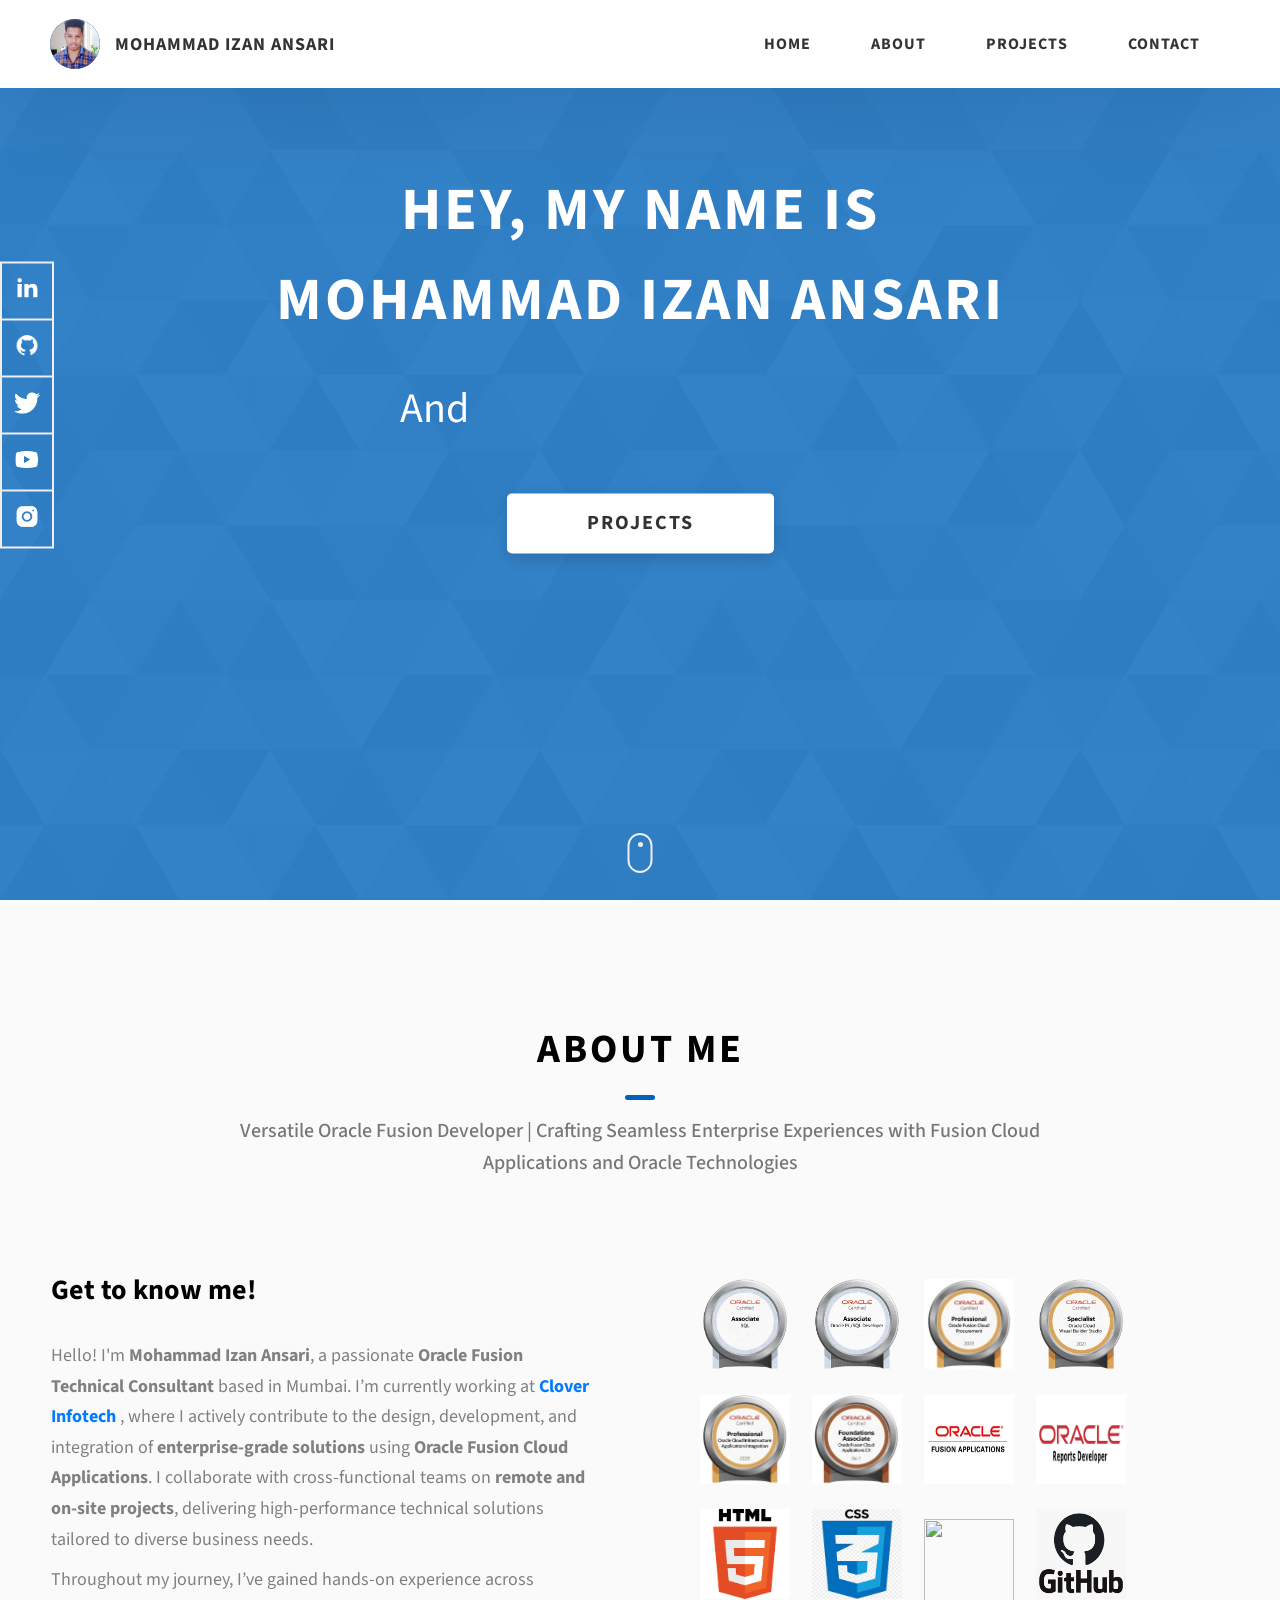
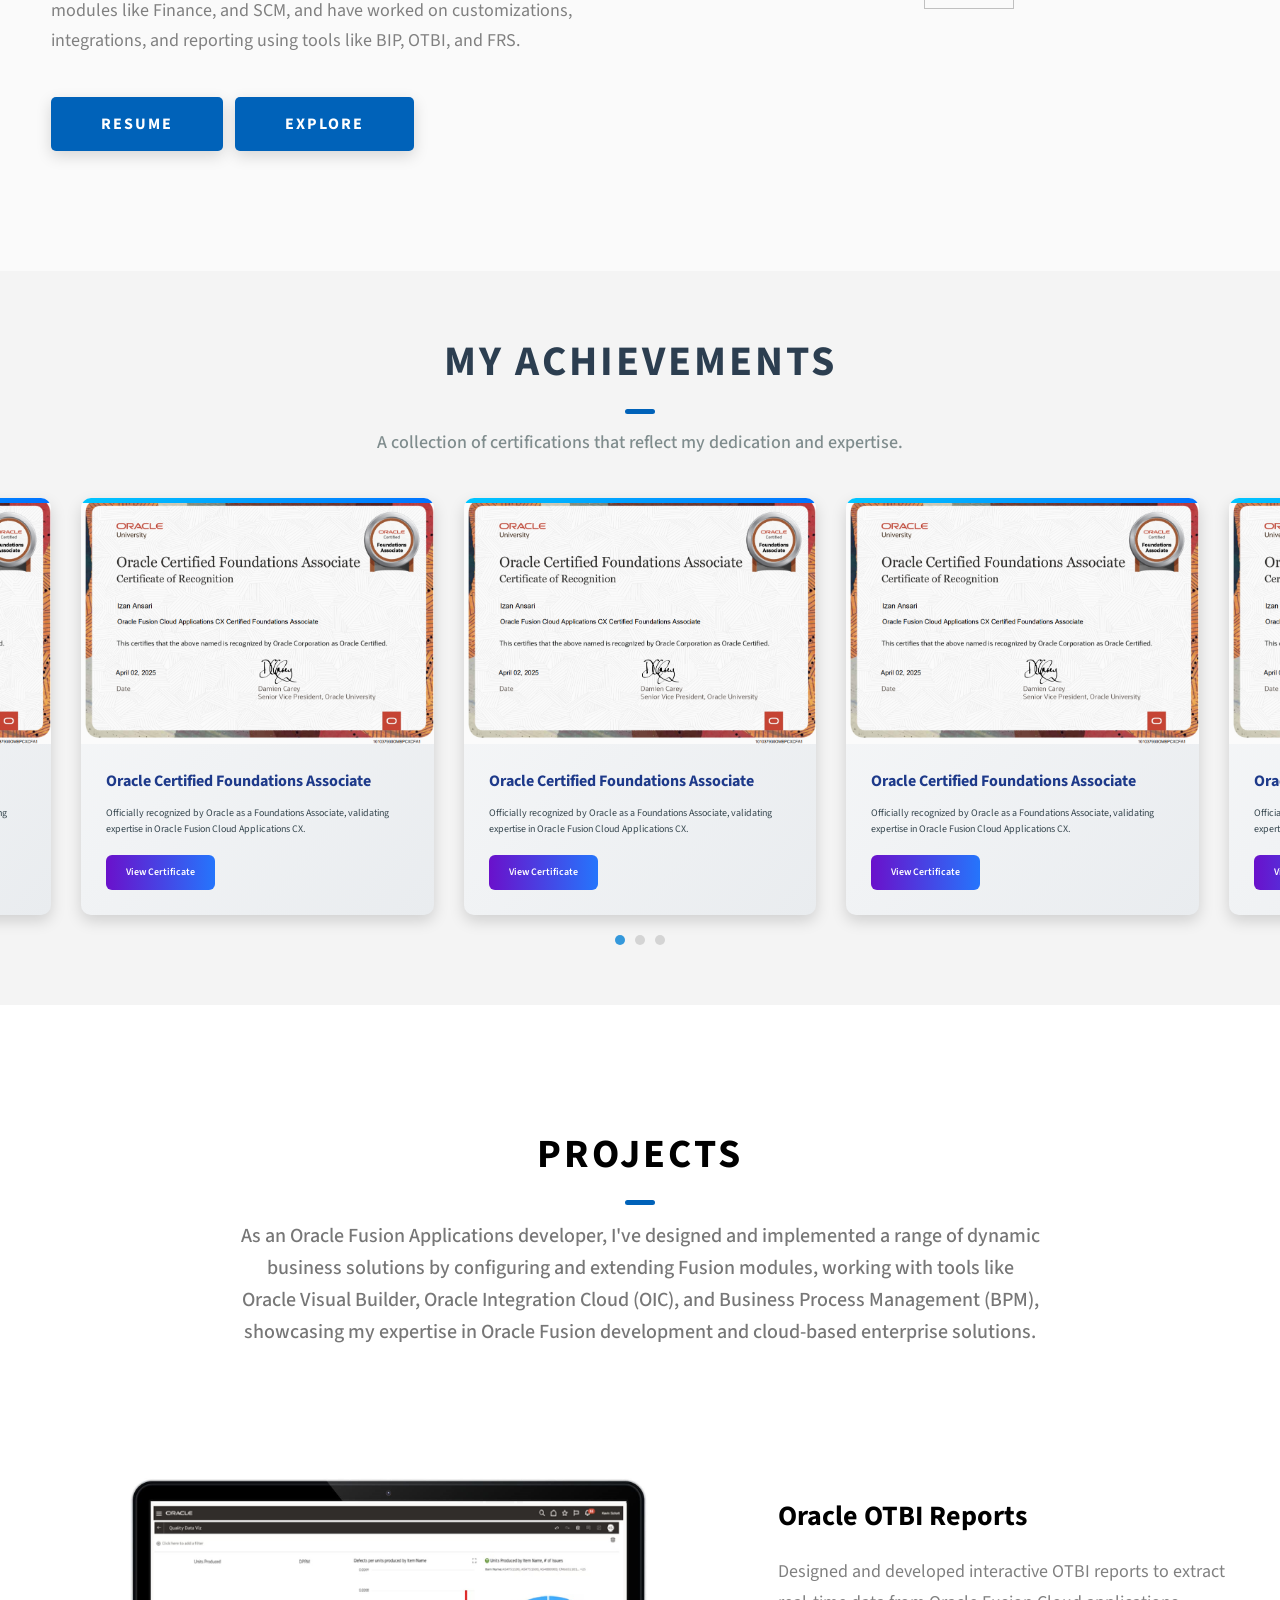
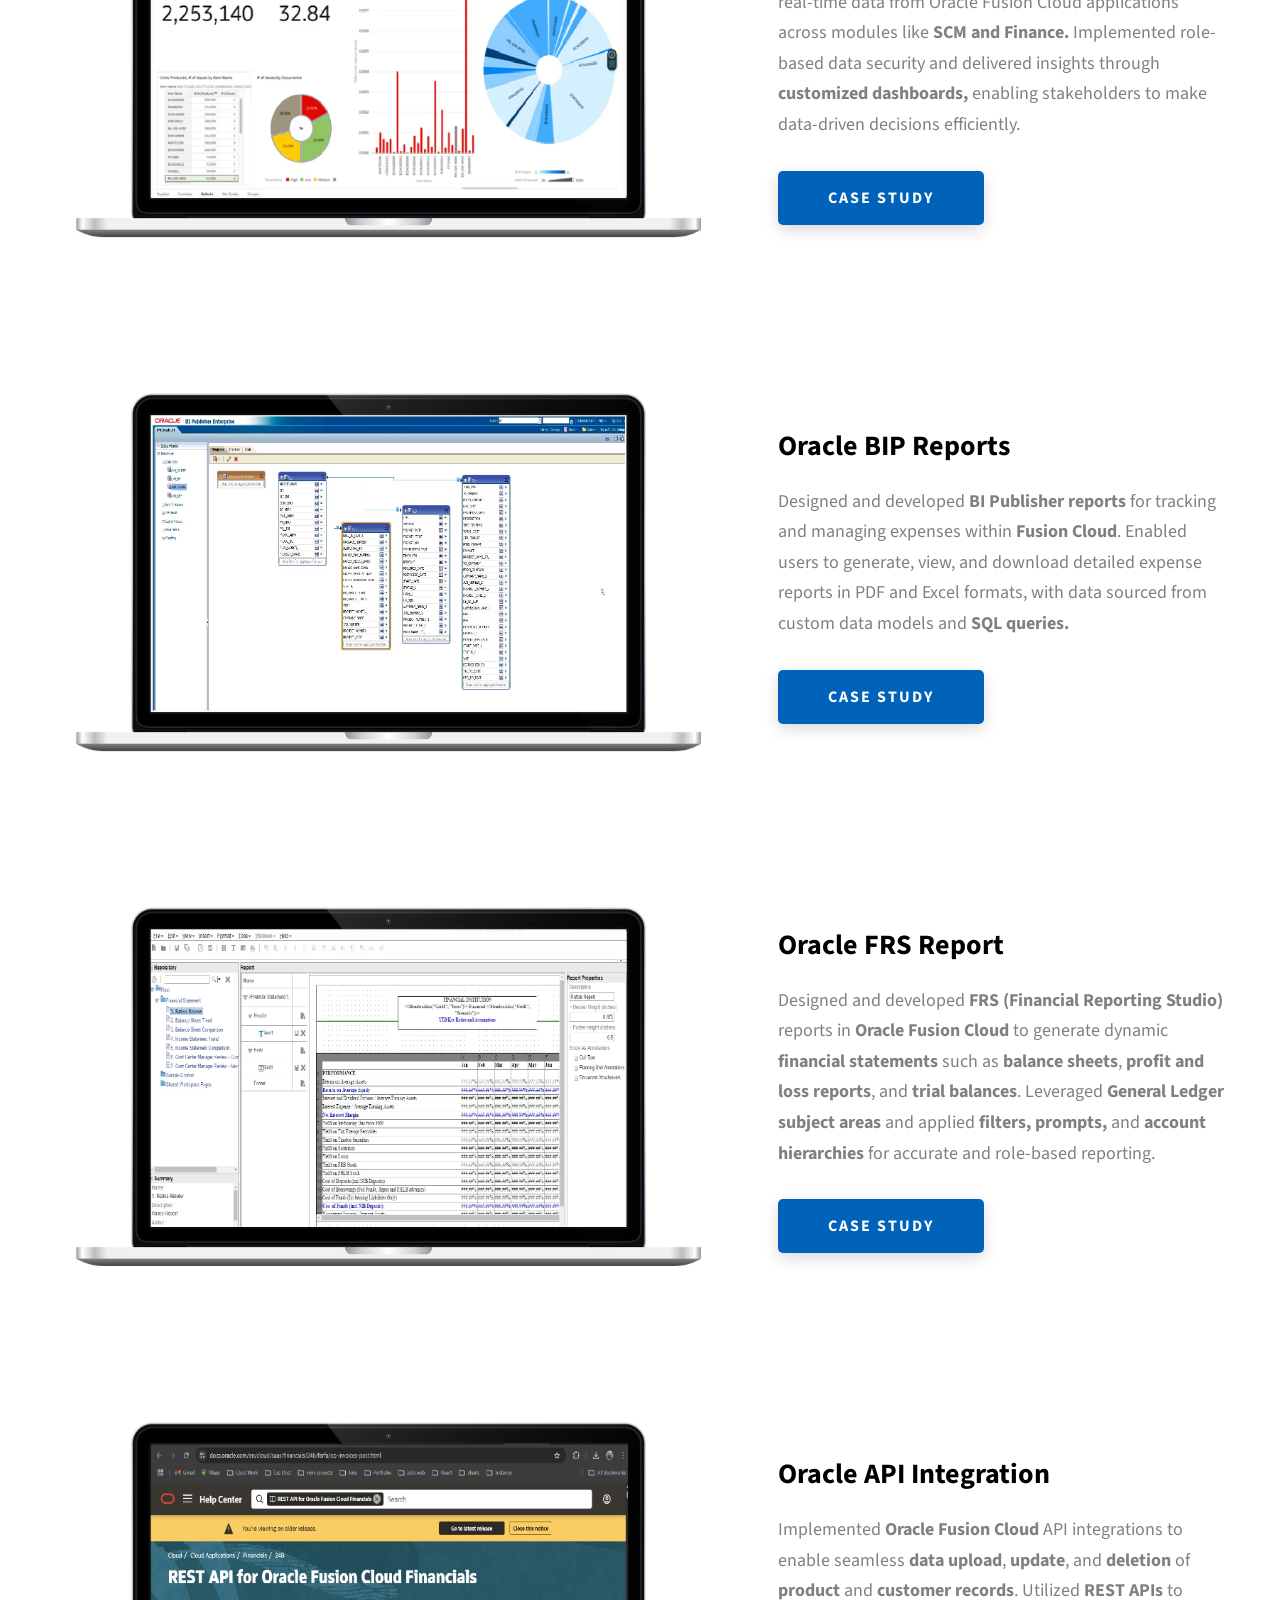
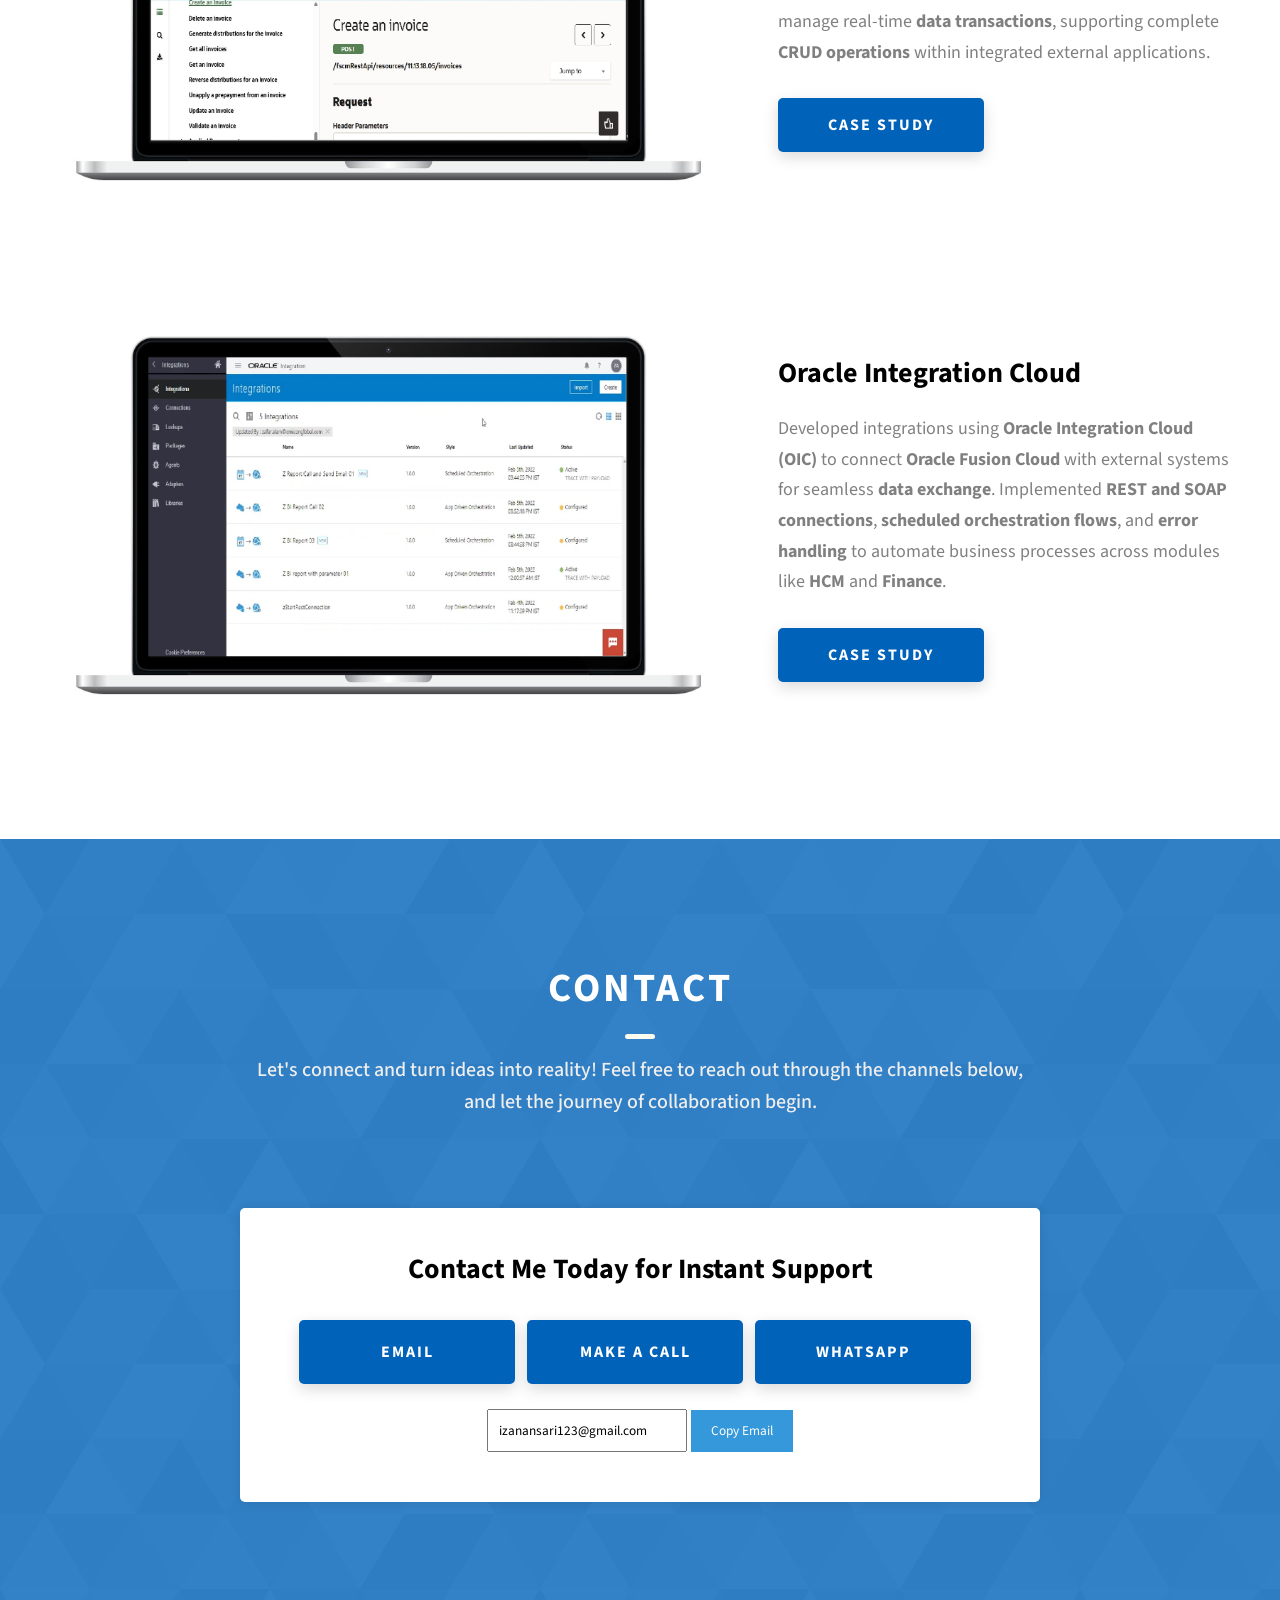
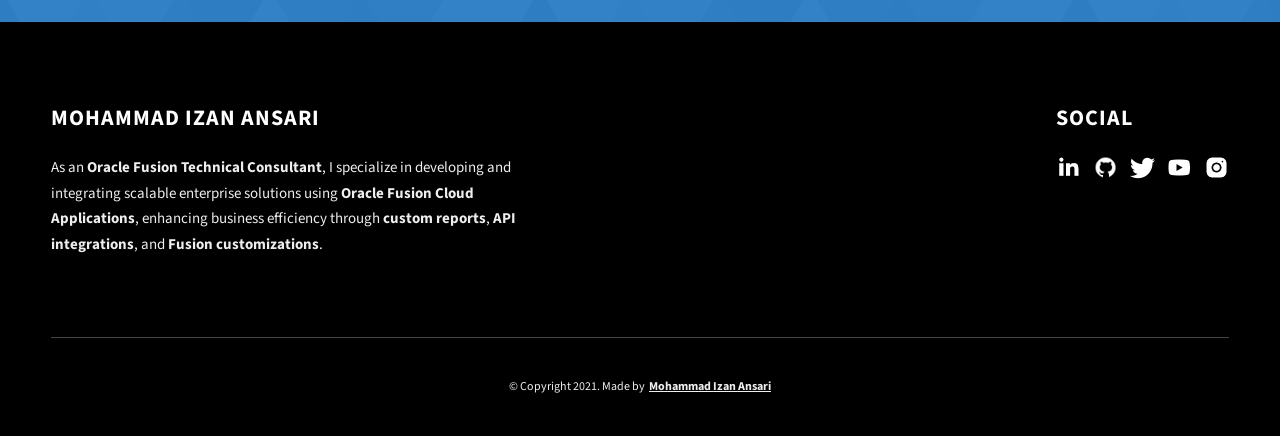
==== commit 30f72804: "Your commit message here" ====
--- a/index.html
+++ b/index.html
@@ -173,6 +173,313 @@
       </div>
     </div>
   </section>
+  <section id="certificates" class="certificates sec-pad" style="padding: 60px 0; background-color: #f4f4f4;">
+  <div class="main-container" style="max-width: 1200px; margin: 0 auto; padding: 0 30px;">
+    <h2 class="heading heading-sec heading-sec__mb-bg" style="margin-bottom: 40px; text-align: center;">
+      <span class="heading-sec__main" style="display: block; font-size: 2.8em; font-weight: 700; color: #2c3e50;">My Achievements</span>
+      <span class="heading-sec__sub" style="display: block; font-size: 1.2em; color: #7f8c8d; margin-top: 15px;">
+        A collection of certifications that reflect my dedication and expertise.
+      </span>
+    </h2>
+
+    <div class="swiper mySwiper">
+      <div class="swiper-wrapper" style="display: flex; transition-property: transform; box-sizing: content-box;">
+       
+        <div class="swiper-slide" style="flex-shrink: 0; width: 100%; height: auto; position: relative;">
+          <div class="certificates__row" style="
+            background-color: #fff;
+            border-radius: 10px;
+            box-shadow: 0 6px 15px rgba(0, 0, 0, 0.15);
+            overflow: hidden;
+            transition: transform 0.3s ease-in-out, box-shadow 0.3s ease-in-out;
+            display: flex;
+            flex-direction: column;
+            height: 100%;
+            background-image: linear-gradient(to bottom right, #f8f9fa, #e9ecef);
+            position: relative;
+            animation: fadeInUp 0.7s ease-in-out;
+          ">
+    
+            <!-- Gradient Top Border -->
+            <div style="
+              content: '';
+              position: absolute;
+              top: 0;
+              left: 0;
+              height: 5px;
+              width: 100%;
+              background: linear-gradient(to right, #00c6ff, #0072ff);
+            "></div>
+    
+            <!-- Image -->
+            <div class="certificates__row-img-cont" style="
+              flex-grow: 1;
+              display: flex;
+              justify-content: center;
+              align-items: center;
+              background-color: #f4f4f4;
+            ">
+              <img
+                src="./assets/png/certificate.png"
+                alt="Agile Scrum Certified Practitioner Certification"
+                class="certificates__row-img"
+                loading="lazy"
+                style="max-width: 100%; max-height: 100%; display: block; margin: 0 auto; object-fit: contain;"
+              />
+            </div>
+    
+            <!-- Content -->
+            <div class="certificates__row-content" style="padding: 25px;">
+              <h3 class="certificates__row-content-title" style="
+                font-size: 1.6em;
+                font-weight: 700;
+                color: #1e3a8a;
+                margin-bottom: 12px;
+              ">
+                 Oracle Certified Foundations Associate
+              </h3>
+              <p class="certificates__row-content-desc" style="
+                font-size: 1em;
+                color: #37474f;
+                line-height: 1.6;
+              ">
+               Officially recognized by Oracle as a Foundations Associate, validating expertise in Oracle Fusion Cloud Applications CX.
+              </p>
+              <a href="#" class="cert-btn" style="
+                display: inline-block;
+                margin-top: 18px;
+                padding: 10px 20px;
+                background: linear-gradient(to right, #6a11cb, #2575fc);
+                color: white;
+                border-radius: 6px;
+                font-weight: 600;
+                text-decoration: none;
+                transition: all 0.3s ease-in-out;
+              " onmouseover="this.style.transform='translateY(-2px)'" onmouseout="this.style.transform='none'">
+                View Certificate
+              </a>
+            </div>
+          </div>
+        </div>
+        <div class="swiper-slide" style="flex-shrink: 0; width: 100%; height: auto; position: relative;">
+          <div class="certificates__row" style="
+            background-color: #fff;
+            border-radius: 10px;
+            box-shadow: 0 6px 15px rgba(0, 0, 0, 0.15);
+            overflow: hidden;
+            transition: transform 0.3s ease-in-out, box-shadow 0.3s ease-in-out;
+            display: flex;
+            flex-direction: column;
+            height: 100%;
+            background-image: linear-gradient(to bottom right, #f8f9fa, #e9ecef);
+            position: relative;
+            animation: fadeInUp 0.7s ease-in-out;
+          ">
+    
+            <!-- Gradient Top Border -->
+            <div style="
+              content: '';
+              position: absolute;
+              top: 0;
+              left: 0;
+              height: 5px;
+              width: 100%;
+              background: linear-gradient(to right, #00c6ff, #0072ff);
+            "></div>
+    
+            <!-- Image -->
+            <div class="certificates__row-img-cont" style="
+              flex-grow: 1;
+              display: flex;
+              justify-content: center;
+              align-items: center;
+              background-color: #f4f4f4;
+            ">
+              <img
+                src="./assets/png/certificate.png"
+                alt="Agile Scrum Certified Practitioner Certification"
+                class="certificates__row-img"
+                loading="lazy"
+                style="max-width: 100%; max-height: 100%; display: block; margin: 0 auto; object-fit: contain;"
+              />
+            </div>
+    
+            <!-- Content -->
+            <div class="certificates__row-content" style="padding: 25px;">
+              <h3 class="certificates__row-content-title" style="
+                font-size: 1.6em;
+                font-weight: 700;
+                color: #1e3a8a;
+                margin-bottom: 12px;
+              ">
+                 Oracle Certified Foundations Associate
+              </h3>
+              <p class="certificates__row-content-desc" style="
+                font-size: 1em;
+                color: #37474f;
+                line-height: 1.6;
+              ">
+               Officially recognized by Oracle as a Foundations Associate, validating expertise in Oracle Fusion Cloud Applications CX.
+              </p>
+              <a href="#" class="cert-btn" style="
+                display: inline-block;
+                margin-top: 18px;
+                padding: 10px 20px;
+                background: linear-gradient(to right, #6a11cb, #2575fc);
+                color: white;
+                border-radius: 6px;
+                font-weight: 600;
+                text-decoration: none;
+                transition: all 0.3s ease-in-out;
+              " onmouseover="this.style.transform='translateY(-2px)'" onmouseout="this.style.transform='none'">
+                View Certificate
+              </a>
+            </div>
+          </div>
+        </div>
+        <div class="swiper-slide" style="flex-shrink: 0; width: 100%; height: auto; position: relative;">
+          <div class="certificates__row" style="
+            background-color: #fff;
+            border-radius: 10px;
+            box-shadow: 0 6px 15px rgba(0, 0, 0, 0.15);
+            overflow: hidden;
+            transition: transform 0.3s ease-in-out, box-shadow 0.3s ease-in-out;
+            display: flex;
+            flex-direction: column;
+            height: 100%;
+            background-image: linear-gradient(to bottom right, #f8f9fa, #e9ecef);
+            position: relative;
+            animation: fadeInUp 0.7s ease-in-out;
+          ">
+    
+            <!-- Gradient Top Border -->
+            <div style="
+              content: '';
+              position: absolute;
+              top: 0;
+              left: 0;
+              height: 5px;
+              width: 100%;
+              background: linear-gradient(to right, #00c6ff, #0072ff);
+            "></div>
+    
+            <!-- Image -->
+            <div class="certificates__row-img-cont" style="
+              flex-grow: 1;
+              display: flex;
+              justify-content: center;
+              align-items: center;
+              background-color: #f4f4f4;
+            ">
+              <img
+                src="./assets/png/certificate.png"
+                alt="Agile Scrum Certified Practitioner Certification"
+                class="certificates__row-img"
+                loading="lazy"
+                style="max-width: 100%; max-height: 100%; display: block; margin: 0 auto; object-fit: contain;"
+              />
+            </div>
+    
+            <!-- Content -->
+            <div class="certificates__row-content" style="padding: 25px;">
+              <h3 class="certificates__row-content-title" style="
+                font-size: 1.6em;
+                font-weight: 700;
+                color: #1e3a8a;
+                margin-bottom: 12px;
+              ">
+                 Oracle Certified Foundations Associate
+              </h3>
+              <p class="certificates__row-content-desc" style="
+                font-size: 1em;
+                color: #37474f;
+                line-height: 1.6;
+              ">
+               Officially recognized by Oracle as a Foundations Associate, validating expertise in Oracle Fusion Cloud Applications CX.
+              </p>
+              <a href="#" class="cert-btn" style="
+                display: inline-block;
+                margin-top: 18px;
+                padding: 10px 20px;
+                background: linear-gradient(to right, #6a11cb, #2575fc);
+                color: white;
+                border-radius: 6px;
+                font-weight: 600;
+                text-decoration: none;
+                transition: all 0.3s ease-in-out;
+              " onmouseover="this.style.transform='translateY(-2px)'" onmouseout="this.style.transform='none'">
+                View Certificate
+              </a>
+            </div>
+          </div>
+        </div>
+      </div>
+  </div>
+  
+  <style>
+  .certificates__row:hover {
+      transform: scale(1.02); /* Slightly scale up on hover */
+      box-shadow: 0 10px 25px rgba(0, 0, 0, 0.2); /* Slightly stronger shadow on hover */
+  }
+  </style>
+      </div>
+      <div class="swiper-pagination" style="position: relative; margin-top: 20px; display: flex; justify-content: center; align-items: center;"></div>
+    </div>
+  </div>
+  <style>
+    .certificates__row:hover {
+      transform: translateY(-5px);
+      box-shadow: 0 6px 15px rgba(0, 0, 0, 0.15);
+    }
+    .certificates__row-content a:hover {
+      color: #2980b9;
+    }
+
+    .swiper-pagination-bullet {
+      width: 10px;
+      height: 10px;
+      border-radius: 50%;
+      background: #d4d4d4;
+      opacity: 1;
+      margin: 0 5px;
+    }
+
+    .swiper-pagination-bullet-active {
+      background-color: #3498db;
+    }
+  </style>
+  <script src="https://unpkg.com/swiper@8/swiper-bundle.min.js"></script>
+  <script>
+    var swiper = new Swiper(".mySwiper", {
+      slidesPerView: 1,
+      spaceBetween: 30,
+      loop: true,
+      pagination: {
+        el: ".swiper-pagination",
+        clickable: true,
+      },
+      autoplay: {
+        delay: 5000,
+        disableOnInteraction: false,
+      },
+      breakpoints: {
+        640: {
+          slidesPerView: 1,
+          spaceBetween: 30,
+        },
+        768: {
+          slidesPerView: 2,
+          spaceBetween: 30,
+        },
+        1024: {
+          slidesPerView: 3,
+          spaceBetween: 30,
+        },
+      },
+    });
+  </script>
+</section>
+
   <section id="projects" class="projects sec-pad">
     <div class="main-container">
       <h2 class="heading heading-sec heading-sec__mb-bg">
@@ -350,6 +657,7 @@
   </footer>
 
   <script src="./controller/index.js"></script>
+  <script src="https://unpkg.com/swiper@8/swiper-bundle.min.js"></script>
 </body>
 
 </html>
--- a/css/style.css
+++ b/css/style.css
@@ -1102,9 +1102,120 @@
   color: #0062b9;
 }
 
-.text {
-  font-size: 15px;
+
+.experience-section {
+  width: 100%;
+  margin: 0 auto;
+  background-color: #ffffff;
+  border-radius: 10px;
+  padding: 20px;
+  box-shadow: 0 3px 10px rgba(0, 0, 0, 0.1);
+}
+
+.company-header {
+  display: flex;
+  align-items: center;
+  margin-bottom: 10px;
+}
+
+.company-logo {
+  width: 60px;
+  height: 60px;
+  border-radius: 10px;
+  object-fit: contain;
+  margin-right: 10px;
+  border: 1px solid #ddd;
+  padding: 2px;
+  background-color: white;
+}
+
+
+
+.company-duration {
+  color: #666;
+  font-size: 12px;
+  margin-top: 2px;
+}
+
+.timeline {
+  position: relative;
+  margin-left: 15px;
+  padding-left: 15px;
+}
+
+.timeline::before {
+  content: "";
+  position: absolute;
+  left: 10px;
+  top: 5px;
+  bottom: 65px;
+  width: 1px;
+  background: linear-gradient(to bottom, #003366, #006699, #0099cc);
+  opacity: 0.8;
+  box-shadow: 0 0 3px rgba(0, 128, 0, 0.3);
+}
+
+
+.timeline-item {
+  position: relative;
+  margin-bottom: 20px;
+}
+
+.timeline-dot {
+  width: 6px;
+  height: 6px;
+  background-color: #0a66c2;
+  border: 1px solid white;
+  box-shadow: 0 0 2px rgba(0, 102, 194, 0.5);
+  border-radius: 50%;
+  position: absolute;
+  left: -8px;
+  top: 5px;
+  transition: transform 0.2s ease;
+  animation: pulse 1.5s infinite;
+}
+
+.timeline-dot:hover {
+  transform: scale(1.2);
+}
+
+@keyframes pulse {
+  0% {
+    transform: scale(1);
+  }
+  50% {
+    transform: scale(1.2);
+  }
+  100% {
+    transform: scale(1);
+  }
+}
+
+
+.timeline-content {
+  margin-left: 15px;
+}
+
+.timeline-content h3 {
+  font-size: 14px;
+  margin: 0 0 3px 0;
   font-weight: 500;
-  color: #606060;
-  margin: 30px 0px 40px 0px;
+  color: #1d1d1f;
+}
+
+.job-details {
+  font-size: 12px;
+  color: #555;
+  margin: 0 0 6px 0;
+}
+
+.location {
+  font-size: 12px;
+  color: #444;
+  margin-bottom: 8px;
+}
+
+.skills {
+  font-size: 12px;
+  color: #0a66c2;
 }
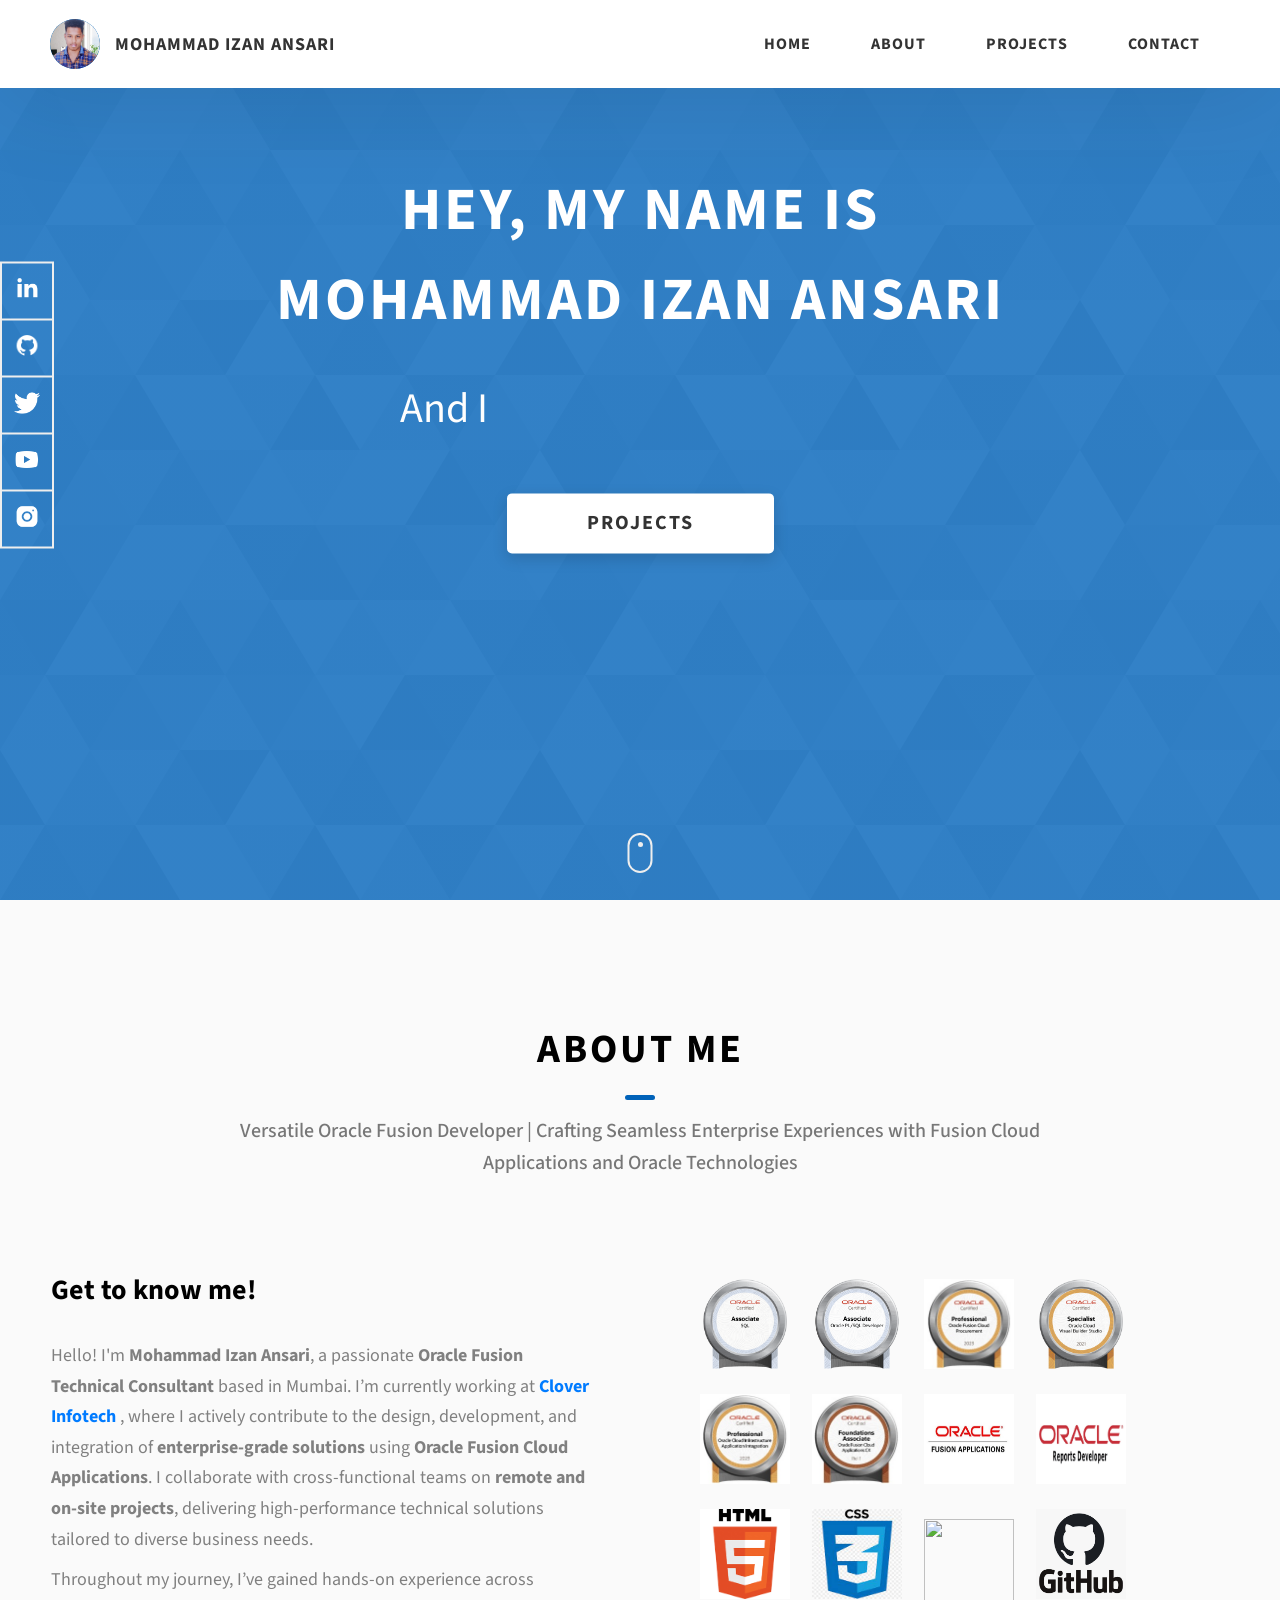
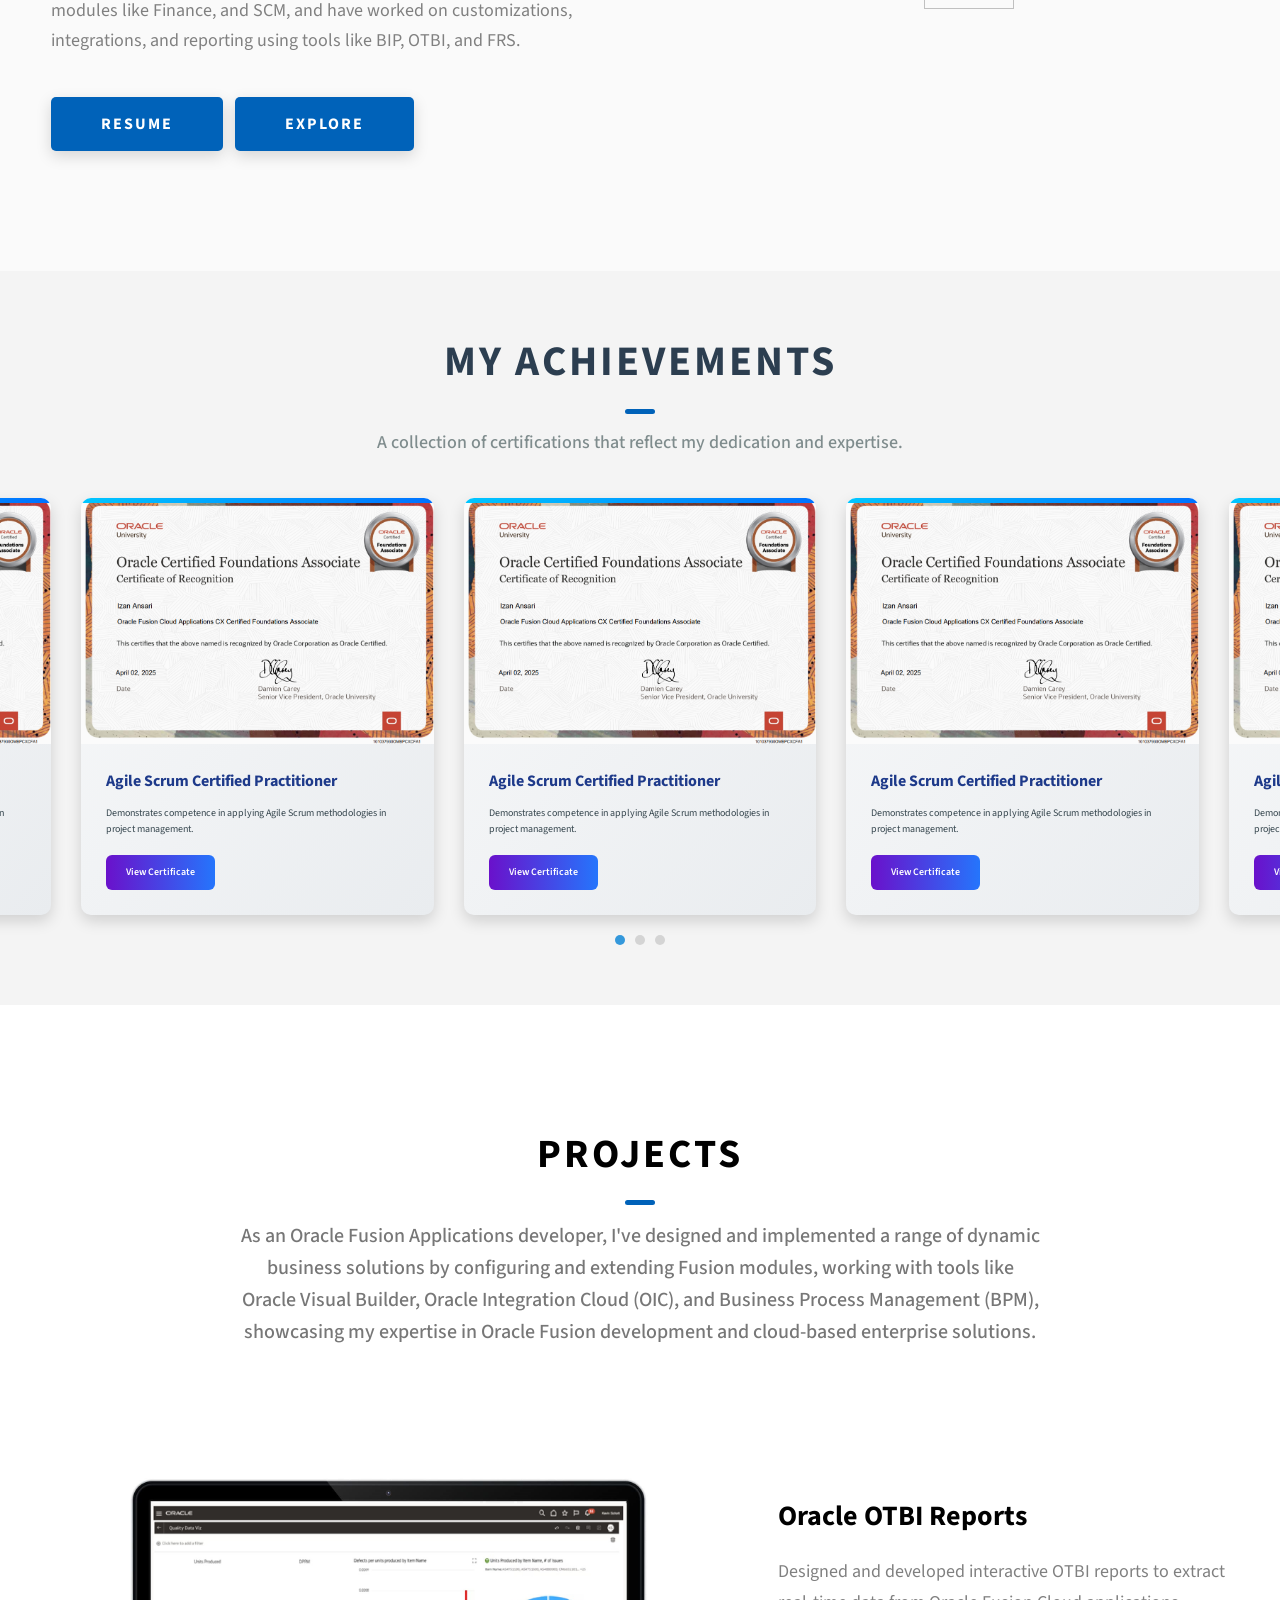
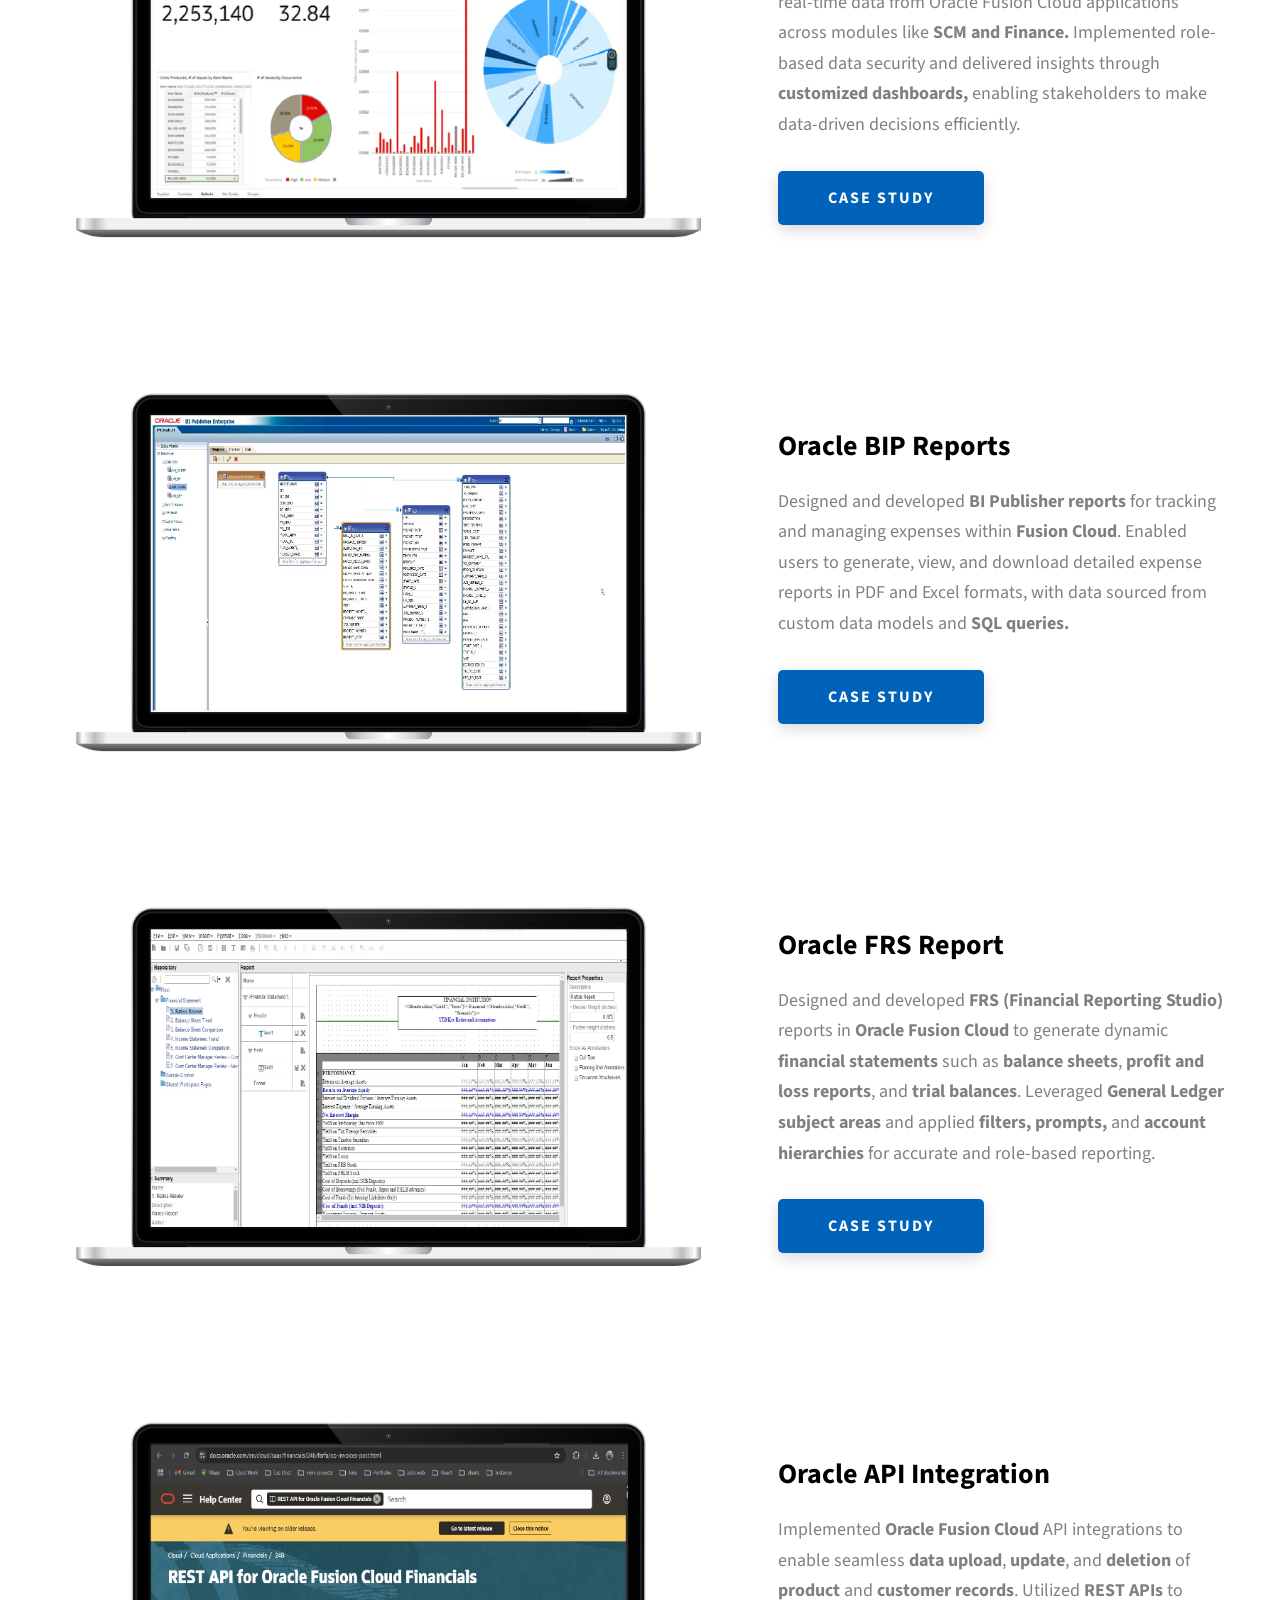
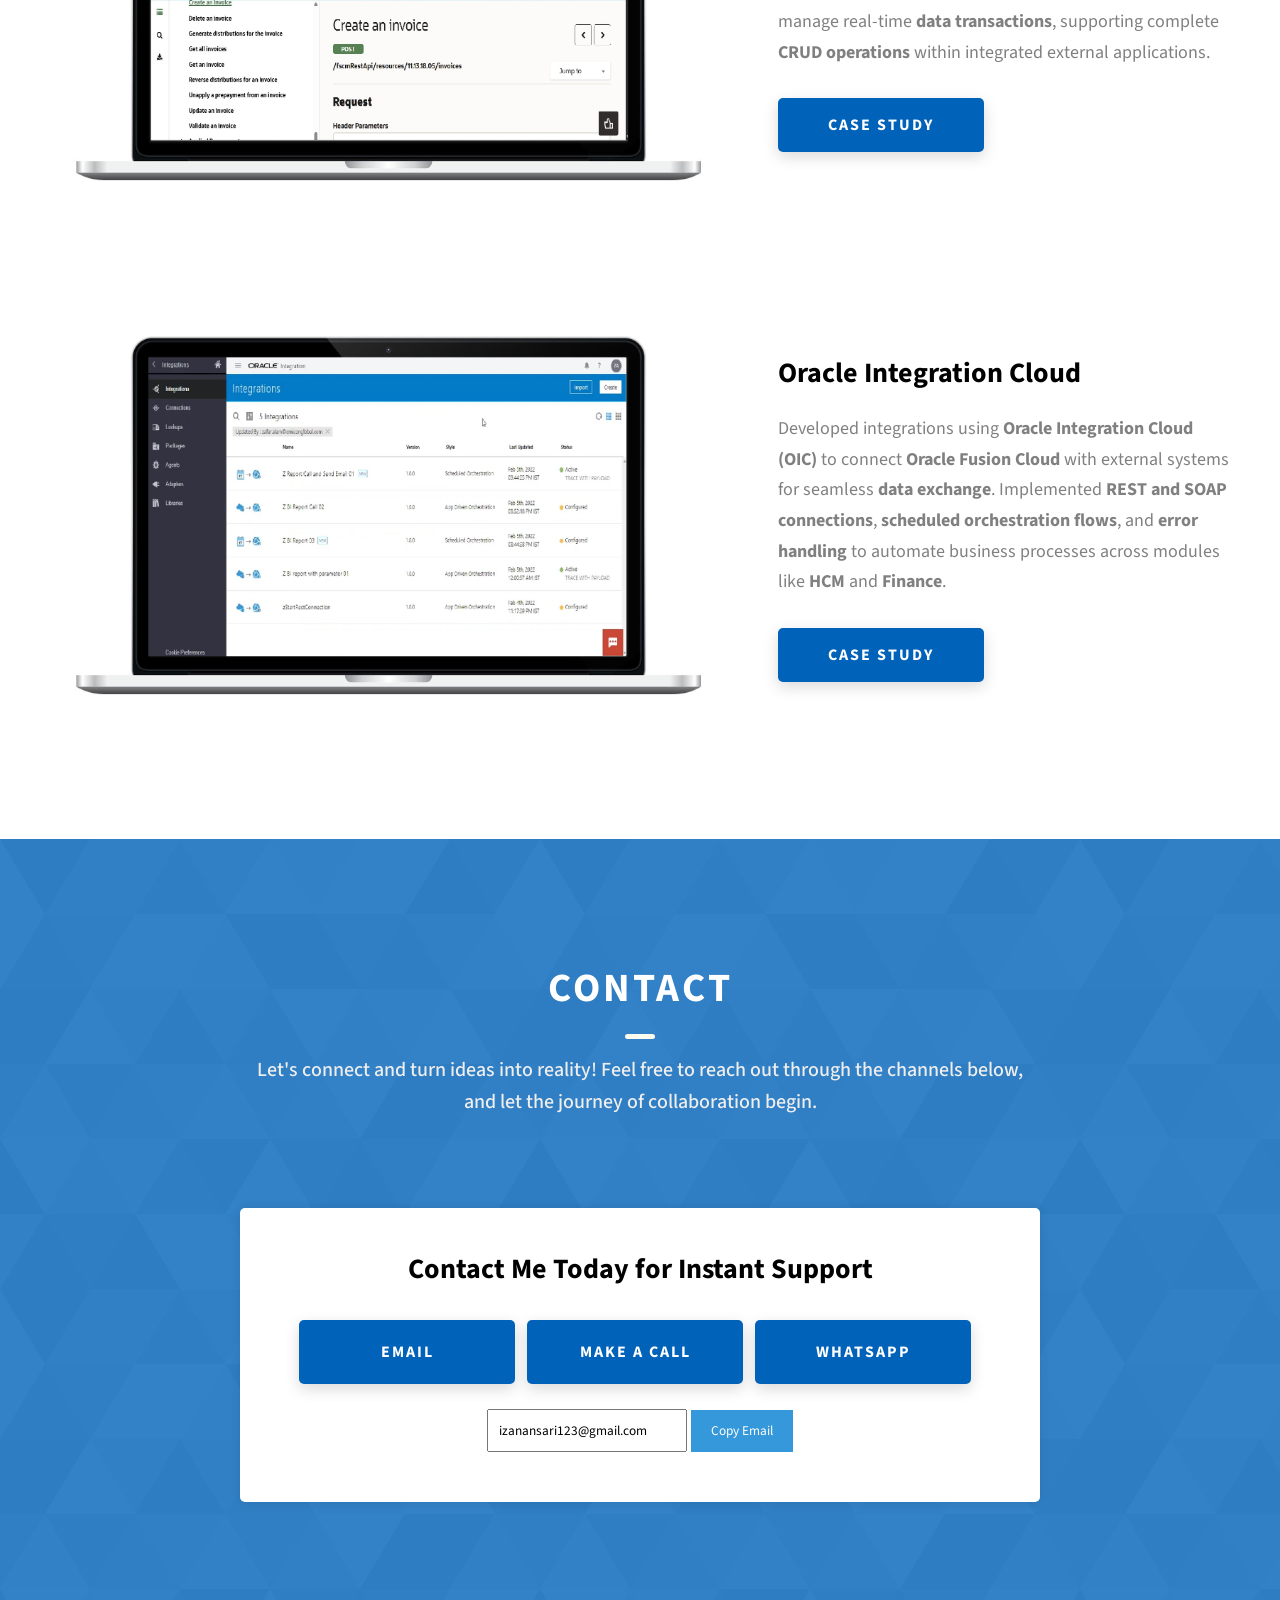
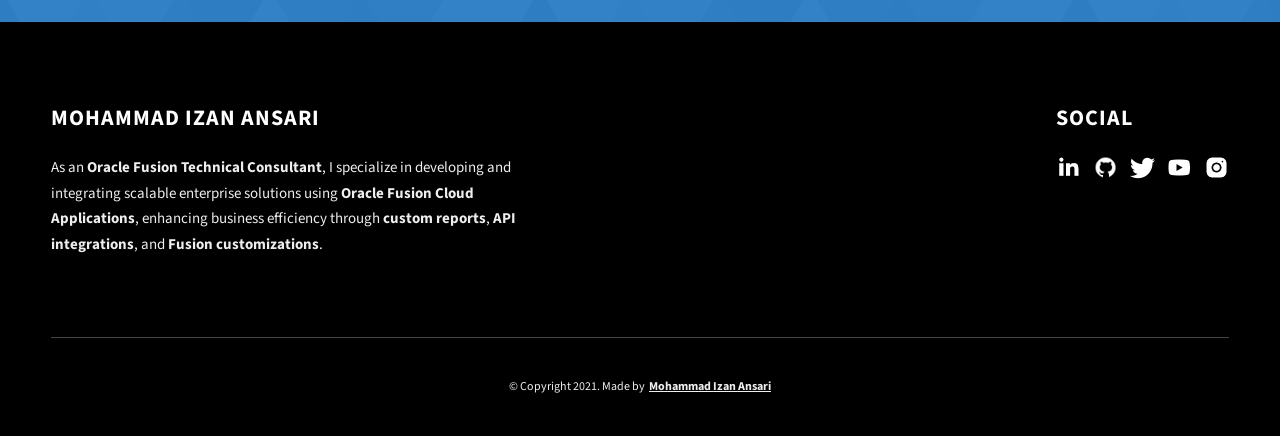
==== commit 942de34a: "Your commit message here" ====
--- a/index.html
+++ b/index.html
@@ -184,235 +184,98 @@
 
     <div class="swiper mySwiper">
       <div class="swiper-wrapper" style="display: flex; transition-property: transform; box-sizing: content-box;">
-       
-        <div class="swiper-slide" style="flex-shrink: 0; width: 100%; height: auto; position: relative;">
-          <div class="certificates__row" style="
-            background-color: #fff;
-            border-radius: 10px;
-            box-shadow: 0 6px 15px rgba(0, 0, 0, 0.15);
-            overflow: hidden;
-            transition: transform 0.3s ease-in-out, box-shadow 0.3s ease-in-out;
-            display: flex;
-            flex-direction: column;
-            height: 100%;
-            background-image: linear-gradient(to bottom right, #f8f9fa, #e9ecef);
-            position: relative;
-            animation: fadeInUp 0.7s ease-in-out;
-          ">
-    
+        <div class="swiper-slide">
+          <div class="certificates__row">
             <!-- Gradient Top Border -->
-            <div style="
-              content: '';
-              position: absolute;
-              top: 0;
-              left: 0;
-              height: 5px;
-              width: 100%;
-              background: linear-gradient(to right, #00c6ff, #0072ff);
-            "></div>
-    
+            <div class="gradient-top-border"></div>
+        
             <!-- Image -->
-            <div class="certificates__row-img-cont" style="
-              flex-grow: 1;
-              display: flex;
-              justify-content: center;
-              align-items: center;
-              background-color: #f4f4f4;
-            ">
+            <div class="certificates__row-img-cont">
               <img
                 src="./assets/png/certificate.png"
                 alt="Agile Scrum Certified Practitioner Certification"
                 class="certificates__row-img"
                 loading="lazy"
-                style="max-width: 100%; max-height: 100%; display: block; margin: 0 auto; object-fit: contain;"
               />
             </div>
-    
+        
             <!-- Content -->
-            <div class="certificates__row-content" style="padding: 25px;">
-              <h3 class="certificates__row-content-title" style="
-                font-size: 1.6em;
-                font-weight: 700;
-                color: #1e3a8a;
-                margin-bottom: 12px;
-              ">
-                 Oracle Certified Foundations Associate
+            <div class="certificates__row-content">
+              <h3 class="certificates__row-content-title">
+                Agile Scrum Certified Practitioner
               </h3>
-              <p class="certificates__row-content-desc" style="
-                font-size: 1em;
-                color: #37474f;
-                line-height: 1.6;
-              ">
-               Officially recognized by Oracle as a Foundations Associate, validating expertise in Oracle Fusion Cloud Applications CX.
+              <p class="certificates__row-content-desc">
+                Demonstrates competence in applying Agile Scrum methodologies in project management.
               </p>
-              <a href="#" class="cert-btn" style="
-                display: inline-block;
-                margin-top: 18px;
-                padding: 10px 20px;
-                background: linear-gradient(to right, #6a11cb, #2575fc);
-                color: white;
-                border-radius: 6px;
-                font-weight: 600;
-                text-decoration: none;
-                transition: all 0.3s ease-in-out;
-              " onmouseover="this.style.transform='translateY(-2px)'" onmouseout="this.style.transform='none'">
+              <a href="#" class="cert-btn">
                 View Certificate
               </a>
             </div>
           </div>
         </div>
-        <div class="swiper-slide" style="flex-shrink: 0; width: 100%; height: auto; position: relative;">
-          <div class="certificates__row" style="
-            background-color: #fff;
-            border-radius: 10px;
-            box-shadow: 0 6px 15px rgba(0, 0, 0, 0.15);
-            overflow: hidden;
-            transition: transform 0.3s ease-in-out, box-shadow 0.3s ease-in-out;
-            display: flex;
-            flex-direction: column;
-            height: 100%;
-            background-image: linear-gradient(to bottom right, #f8f9fa, #e9ecef);
-            position: relative;
-            animation: fadeInUp 0.7s ease-in-out;
-          ">
-    
+
+        <div class="swiper-slide">
+          <div class="certificates__row">
             <!-- Gradient Top Border -->
-            <div style="
-              content: '';
-              position: absolute;
-              top: 0;
-              left: 0;
-              height: 5px;
-              width: 100%;
-              background: linear-gradient(to right, #00c6ff, #0072ff);
-            "></div>
-    
+            <div class="gradient-top-border"></div>
+        
             <!-- Image -->
-            <div class="certificates__row-img-cont" style="
-              flex-grow: 1;
-              display: flex;
-              justify-content: center;
-              align-items: center;
-              background-color: #f4f4f4;
-            ">
+            <div class="certificates__row-img-cont">
               <img
                 src="./assets/png/certificate.png"
                 alt="Agile Scrum Certified Practitioner Certification"
                 class="certificates__row-img"
                 loading="lazy"
-                style="max-width: 100%; max-height: 100%; display: block; margin: 0 auto; object-fit: contain;"
               />
             </div>
-    
+        
             <!-- Content -->
-            <div class="certificates__row-content" style="padding: 25px;">
-              <h3 class="certificates__row-content-title" style="
-                font-size: 1.6em;
-                font-weight: 700;
-                color: #1e3a8a;
-                margin-bottom: 12px;
-              ">
-                 Oracle Certified Foundations Associate
+            <div class="certificates__row-content">
+              <h3 class="certificates__row-content-title">
+                Agile Scrum Certified Practitioner
               </h3>
-              <p class="certificates__row-content-desc" style="
-                font-size: 1em;
-                color: #37474f;
-                line-height: 1.6;
-              ">
-               Officially recognized by Oracle as a Foundations Associate, validating expertise in Oracle Fusion Cloud Applications CX.
+              <p class="certificates__row-content-desc">
+                Demonstrates competence in applying Agile Scrum methodologies in project management.
               </p>
-              <a href="#" class="cert-btn" style="
-                display: inline-block;
-                margin-top: 18px;
-                padding: 10px 20px;
-                background: linear-gradient(to right, #6a11cb, #2575fc);
-                color: white;
-                border-radius: 6px;
-                font-weight: 600;
-                text-decoration: none;
-                transition: all 0.3s ease-in-out;
-              " onmouseover="this.style.transform='translateY(-2px)'" onmouseout="this.style.transform='none'">
+              <a href="#" class="cert-btn">
                 View Certificate
               </a>
             </div>
           </div>
         </div>
-        <div class="swiper-slide" style="flex-shrink: 0; width: 100%; height: auto; position: relative;">
-          <div class="certificates__row" style="
-            background-color: #fff;
-            border-radius: 10px;
-            box-shadow: 0 6px 15px rgba(0, 0, 0, 0.15);
-            overflow: hidden;
-            transition: transform 0.3s ease-in-out, box-shadow 0.3s ease-in-out;
-            display: flex;
-            flex-direction: column;
-            height: 100%;
-            background-image: linear-gradient(to bottom right, #f8f9fa, #e9ecef);
-            position: relative;
-            animation: fadeInUp 0.7s ease-in-out;
-          ">
-    
+
+        
+        <div class="swiper-slide">
+          <div class="certificates__row">
             <!-- Gradient Top Border -->
-            <div style="
-              content: '';
-              position: absolute;
-              top: 0;
-              left: 0;
-              height: 5px;
-              width: 100%;
-              background: linear-gradient(to right, #00c6ff, #0072ff);
-            "></div>
-    
+            <div class="gradient-top-border"></div>
+        
             <!-- Image -->
-            <div class="certificates__row-img-cont" style="
-              flex-grow: 1;
-              display: flex;
-              justify-content: center;
-              align-items: center;
-              background-color: #f4f4f4;
-            ">
+            <div class="certificates__row-img-cont">
               <img
                 src="./assets/png/certificate.png"
                 alt="Agile Scrum Certified Practitioner Certification"
                 class="certificates__row-img"
                 loading="lazy"
-                style="max-width: 100%; max-height: 100%; display: block; margin: 0 auto; object-fit: contain;"
               />
             </div>
-    
+        
             <!-- Content -->
-            <div class="certificates__row-content" style="padding: 25px;">
-              <h3 class="certificates__row-content-title" style="
-                font-size: 1.6em;
-                font-weight: 700;
-                color: #1e3a8a;
-                margin-bottom: 12px;
-              ">
-                 Oracle Certified Foundations Associate
+            <div class="certificates__row-content">
+              <h3 class="certificates__row-content-title">
+                Agile Scrum Certified Practitioner
               </h3>
-              <p class="certificates__row-content-desc" style="
-                font-size: 1em;
-                color: #37474f;
-                line-height: 1.6;
-              ">
-               Officially recognized by Oracle as a Foundations Associate, validating expertise in Oracle Fusion Cloud Applications CX.
+              <p class="certificates__row-content-desc">
+                Demonstrates competence in applying Agile Scrum methodologies in project management.
               </p>
-              <a href="#" class="cert-btn" style="
-                display: inline-block;
-                margin-top: 18px;
-                padding: 10px 20px;
-                background: linear-gradient(to right, #6a11cb, #2575fc);
-                color: white;
-                border-radius: 6px;
-                font-weight: 600;
-                text-decoration: none;
-                transition: all 0.3s ease-in-out;
-              " onmouseover="this.style.transform='translateY(-2px)'" onmouseout="this.style.transform='none'">
+              <a href="#" class="cert-btn">
                 View Certificate
               </a>
             </div>
           </div>
         </div>
+        
+        
       </div>
   </div>
   
--- a/css/style.css
+++ b/css/style.css
@@ -1218,4 +1218,108 @@
 .skills {
   font-size: 12px;
   color: #0a66c2;
-}+}
+
+
+.certificates__row:hover {
+  transform: translateY(-5px);
+  box-shadow: 0 6px 15px rgba(0, 0, 0, 0.15);
+}
+.certificates__row-content a:hover {
+  color: #2980b9;
+}
+
+.swiper-pagination-bullet {
+  width: 10px;
+  height: 10px;
+  border-radius: 50%;
+  background: #d4d4d4;
+  opacity: 1;
+  margin: 0 5px;
+}
+
+.swiper-pagination-bullet-active {
+  background-color: #3498db;
+}
+
+
+
+.swiper-slide {
+  flex-shrink: 0;
+  width: 100%;
+  height: auto;
+  position: relative;
+}
+
+.certificates__row {
+  background-color: #fff;
+  border-radius: 10px;
+  box-shadow: 0 6px 15px rgba(0, 0, 0, 0.15);
+  overflow: hidden;
+  transition: transform 0.3s ease-in-out, box-shadow 0.3s ease-in-out;
+  display: flex;
+  flex-direction: column;
+  height: 100%;
+  background-image: linear-gradient(to bottom right, #f8f9fa, #e9ecef);
+  position: relative;
+  animation: fadeInUp 0.7s ease-in-out;
+}
+
+.gradient-top-border {
+  content: '';
+  position: absolute;
+  top: 0;
+  left: 0;
+  height: 5px;
+  width: 100%;
+  background: linear-gradient(to right, #00c6ff, #0072ff);
+}
+
+.certificates__row-img-cont {
+  flex-grow: 1;
+  display: flex;
+  justify-content: center;
+  align-items: center;
+  background-color: #f4f4f4;
+}
+
+.certificates__row-img {
+  max-width: 100%;
+  max-height: 100%;
+  display: block;
+  margin: 0 auto;
+  object-fit: contain;
+}
+
+.certificates__row-content {
+  padding: 25px;
+}
+
+.certificates__row-content-title {
+  font-size: 1.6em;
+  font-weight: 700;
+  color: #1e3a8a;
+  margin-bottom: 12px;
+}
+
+.certificates__row-content-desc {
+  font-size: 1em;
+  color: #37474f;
+  line-height: 1.6;
+}
+
+.cert-btn {
+  display: inline-block;
+  margin-top: 18px;
+  padding: 10px 20px;
+  background: linear-gradient(to right, #6a11cb, #2575fc);
+  color: white;
+  border-radius: 6px;
+  font-weight: 600;
+  text-decoration: none;
+  transition: all 0.3s ease-in-out;
+}
+
+.cert-btn:hover {
+  transform: translateY(-2px);
+}
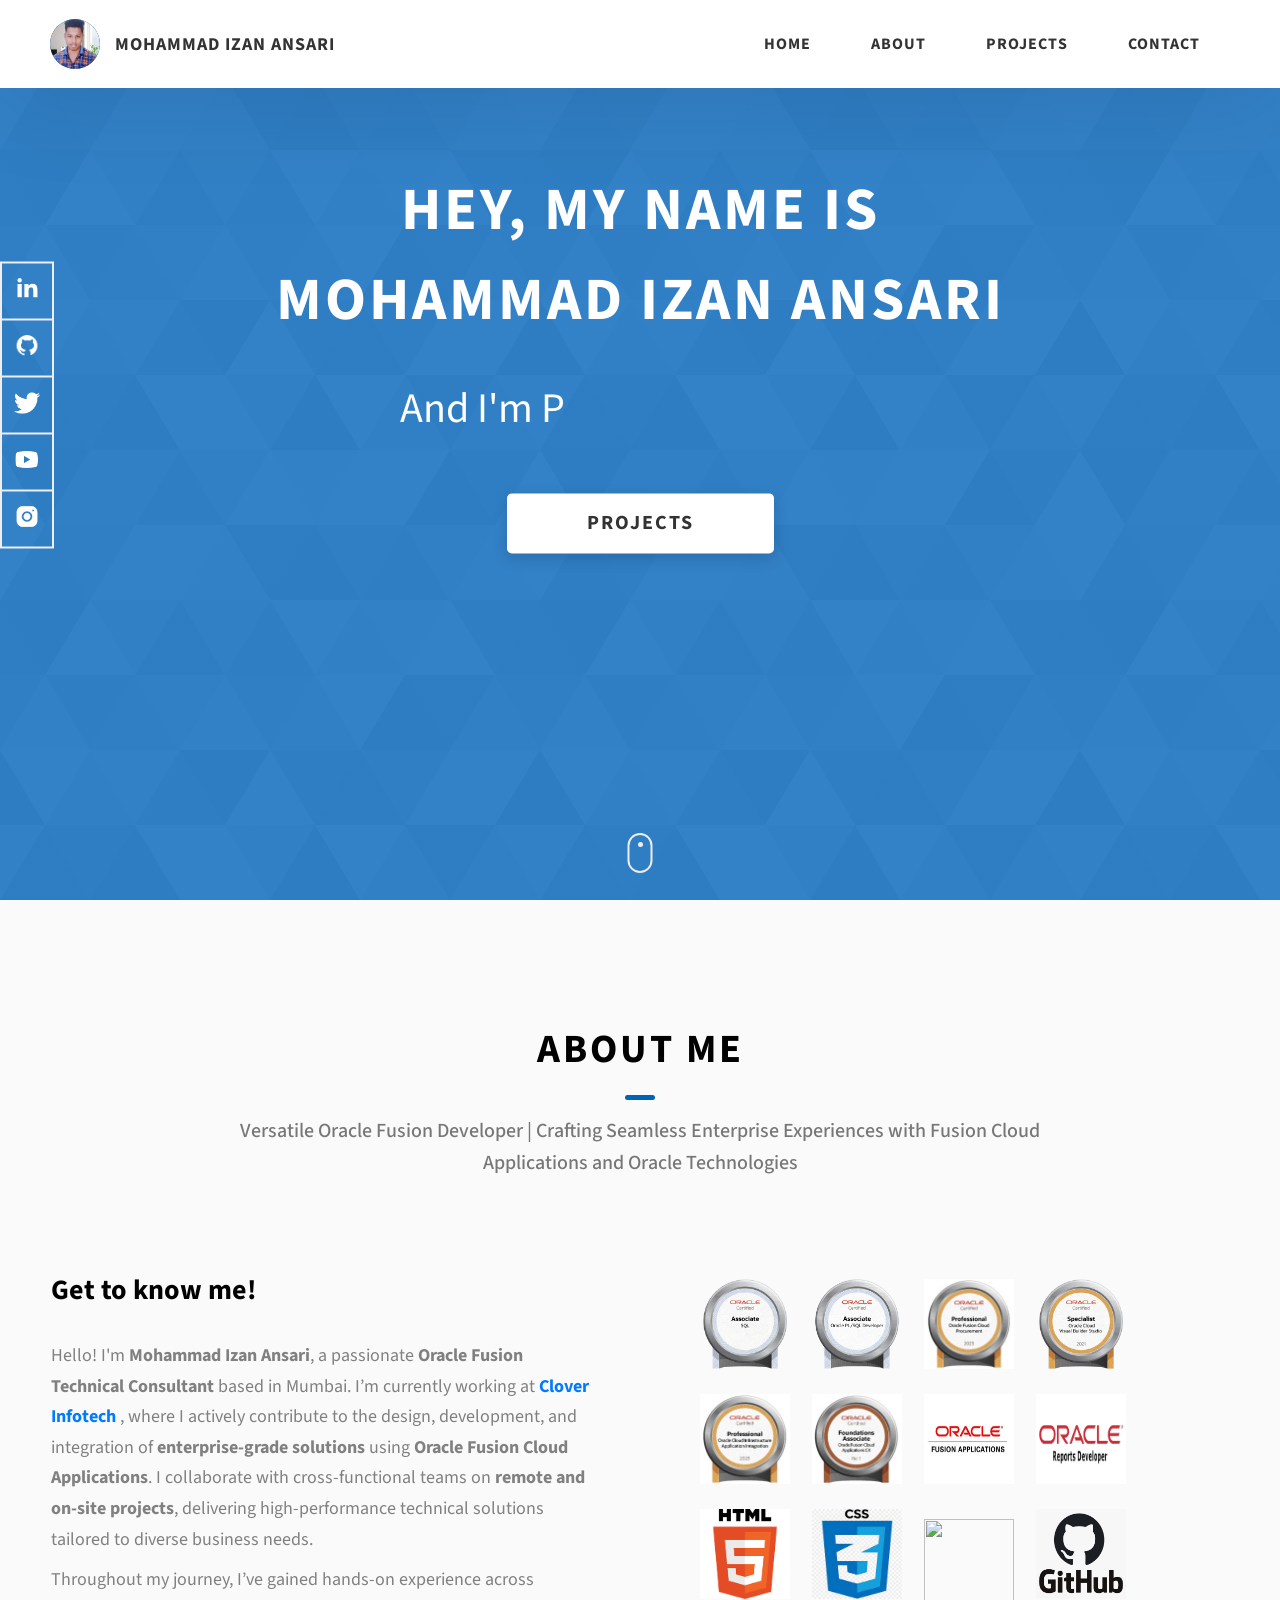
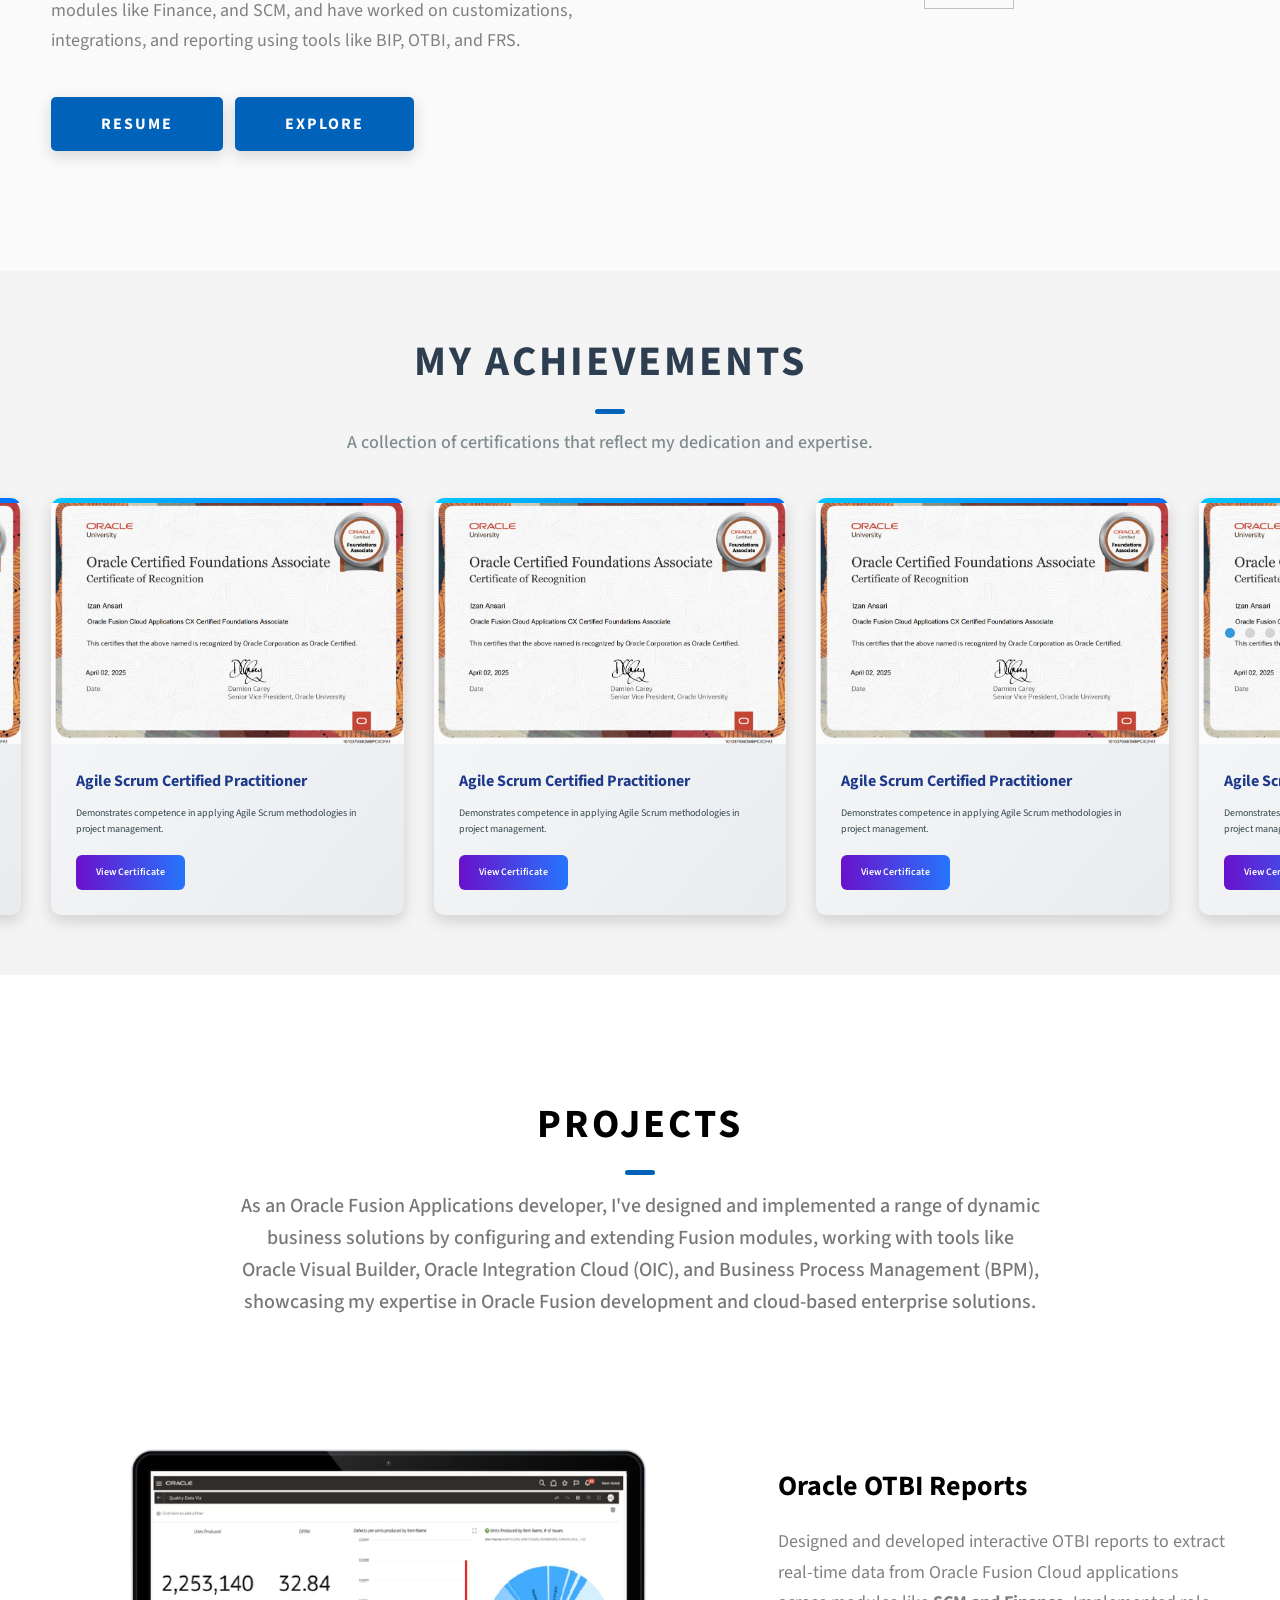
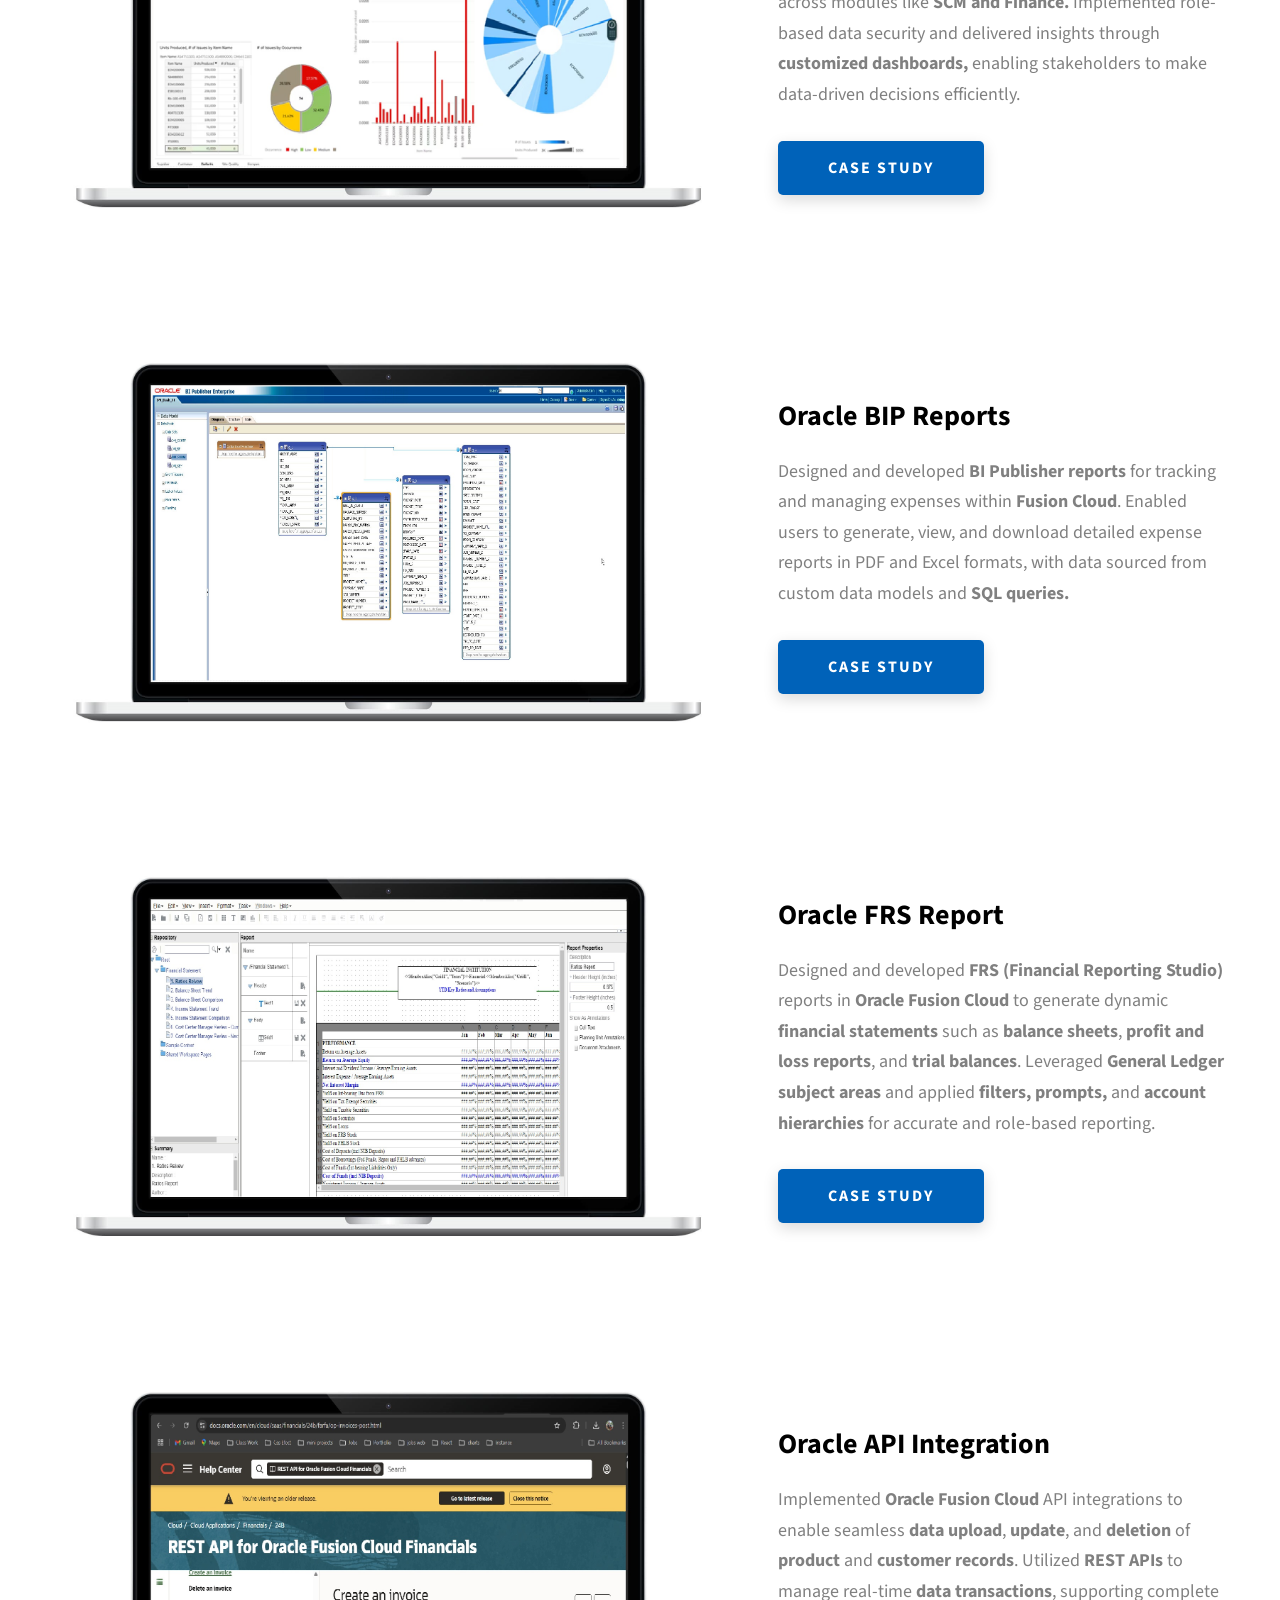
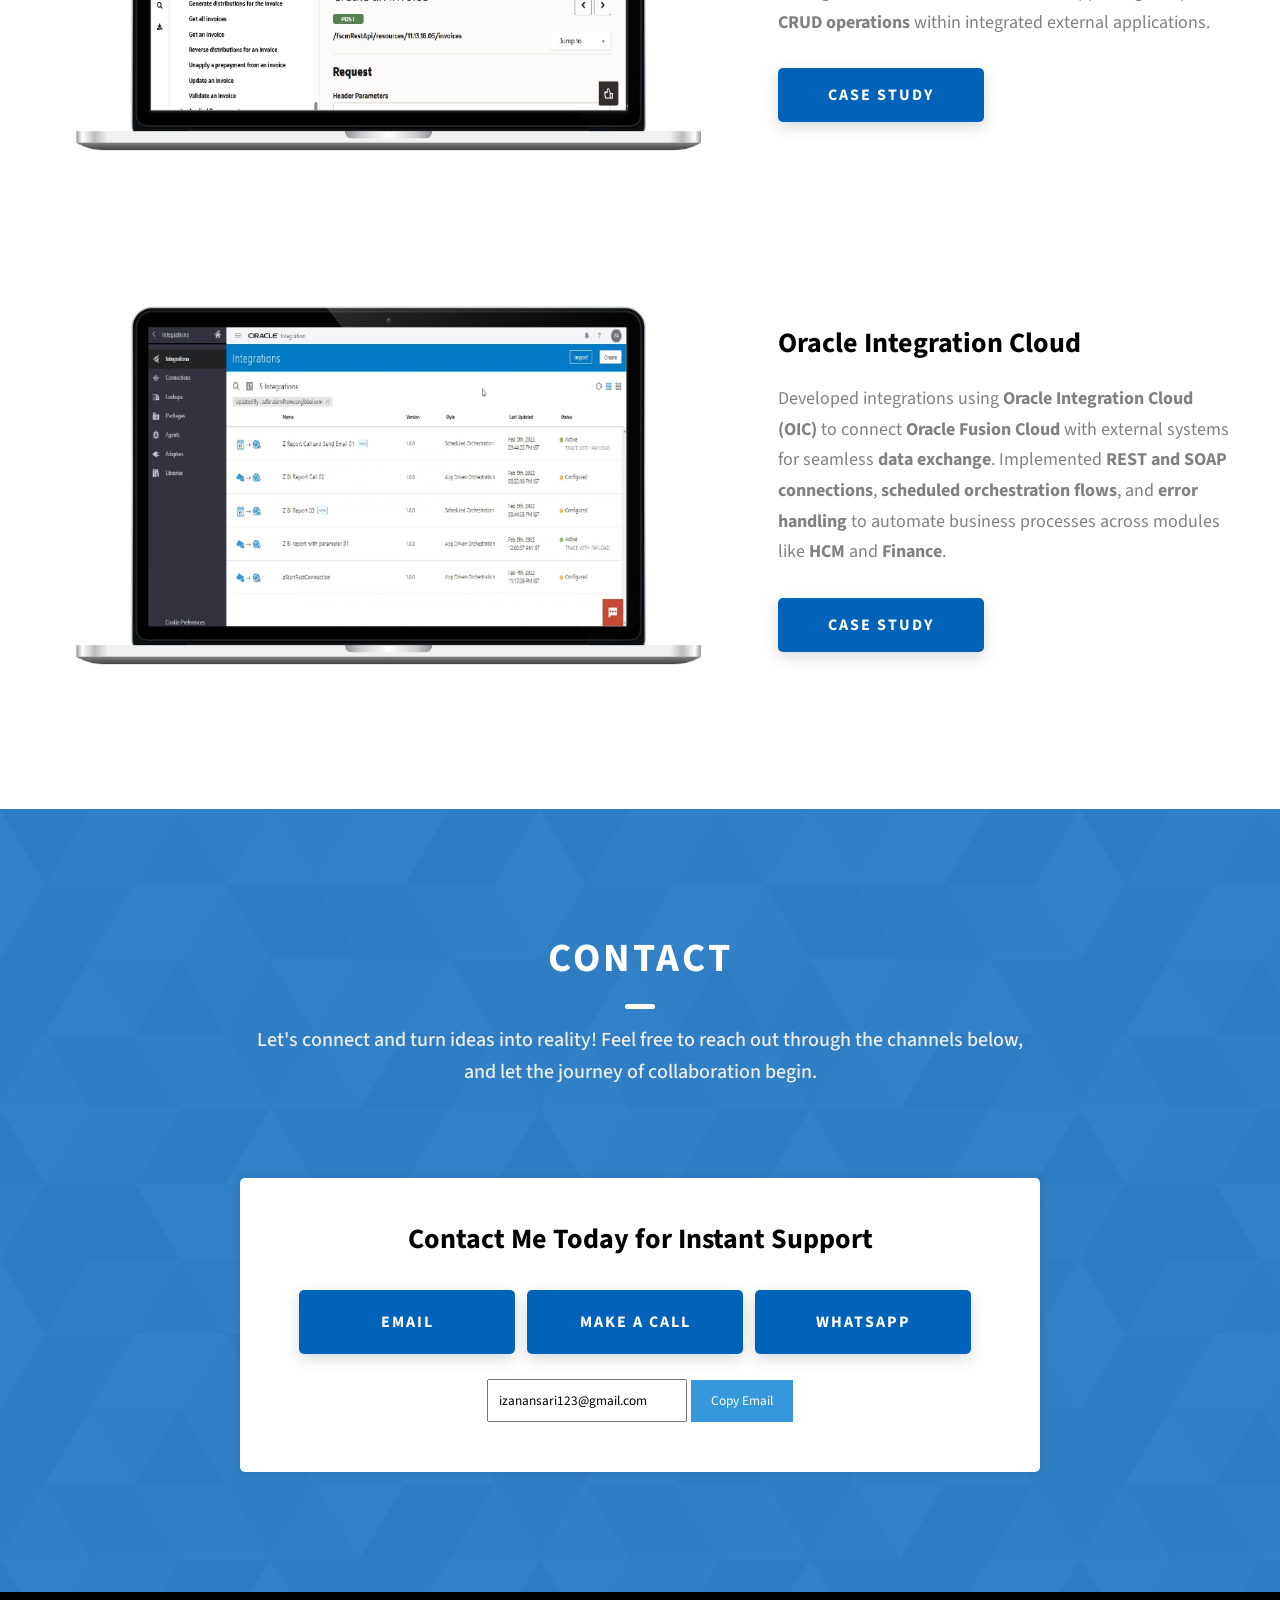
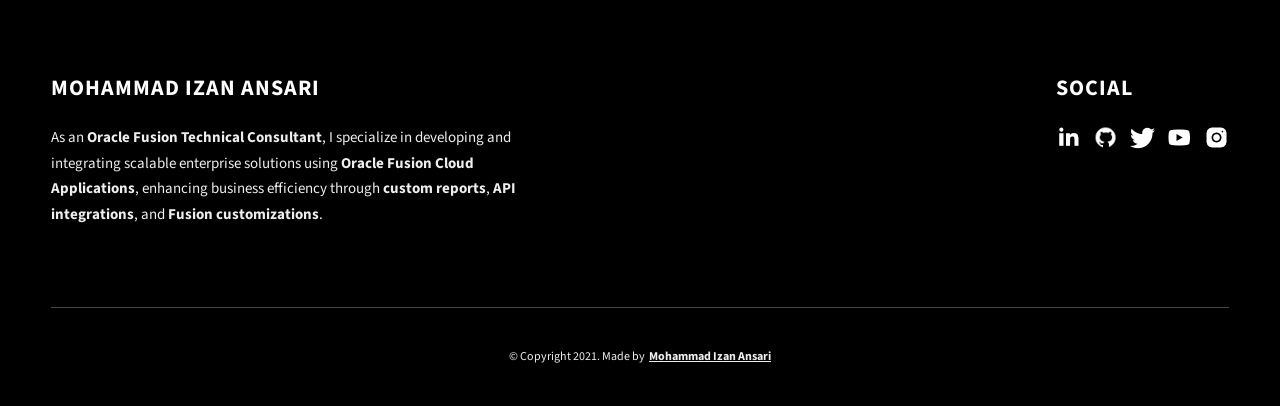
==== commit 55832599: "Your commit message here" ====
--- a/index.html
+++ b/index.html
@@ -5,7 +5,7 @@
   <meta charset="UTF-8" />
   <meta name="viewport" content="width=device-width, initial-scale=1.0" />
   <meta http-equiv="X-UA-Compatible" content="ie=edge" />
-  <title>Portfolio</title>
+  <title>Portfolio_0.1</title>
   <meta name="description" content="Portfolio Template for Developer" />
 
   <link rel="stylesheet" href="css/style.css" />
--- a/css/style.css
+++ b/css/style.css
@@ -1221,26 +1221,8 @@
 }
 
 
-.certificates__row:hover {
-  transform: translateY(-5px);
-  box-shadow: 0 6px 15px rgba(0, 0, 0, 0.15);
-}
-.certificates__row-content a:hover {
-  color: #2980b9;
-}
-
-.swiper-pagination-bullet {
-  width: 10px;
-  height: 10px;
-  border-radius: 50%;
-  background: #d4d4d4;
-  opacity: 1;
-  margin: 0 5px;
-}
-
-.swiper-pagination-bullet-active {
-  background-color: #3498db;
-}
+
+
 
 
 
@@ -1323,3 +1305,47 @@
 .cert-btn:hover {
   transform: translateY(-2px);
 }
+
+/* Styles for larger screens (desktops, laptops) */
+@media (min-width: 1024px) {
+  .certificates {
+    /* Add styles for larger screens here */
+    display: flex; /* Example: Display certificates in a row */
+    flex-wrap: wrap; /* Example: Allow wrapping to the next line */
+    justify-content: center; /* Example: Center the certificates horizontally */
+  }
+}
+
+/* Styles for tablets */
+@media (max-width: 1023px) and (min-width: 768px) {
+  .certificates {
+    /* Add styles for tablets here */
+    display: grid; /* Example: Use a grid layout */
+    grid-template-columns: repeat(auto-fit, minmax(300px, 1fr)); /* Example: Responsive columns */
+    gap: 16px; /* Example: Spacing between certificates */
+  }
+}
+
+/* Styles for mobile devices */
+@media (max-width: 767px) {
+  .certificates {
+    /* Add styles for mobile devices here */
+    width: 95%; /* Example: Make the container take up most of the screen width */
+    margin: 0 auto; /* Example: Center the container horizontally */
+  }
+}
+
+/* Example: Adjust individual certificate item styles within the .certificates container */
+@media (min-width: 768px) {
+  .certificates .certificate-item {
+    width: 300px; /* Example: Fixed width for larger screens */
+    margin: 10px; /* Example: Spacing around each item */
+  }
+}
+
+@media (max-width: 767px) {
+  .certificates .certificate-item {
+    width: 100%; /* Example: Full width on mobile */
+    margin-bottom: 15px; /* Example: Spacing below each item */
+  }
+}
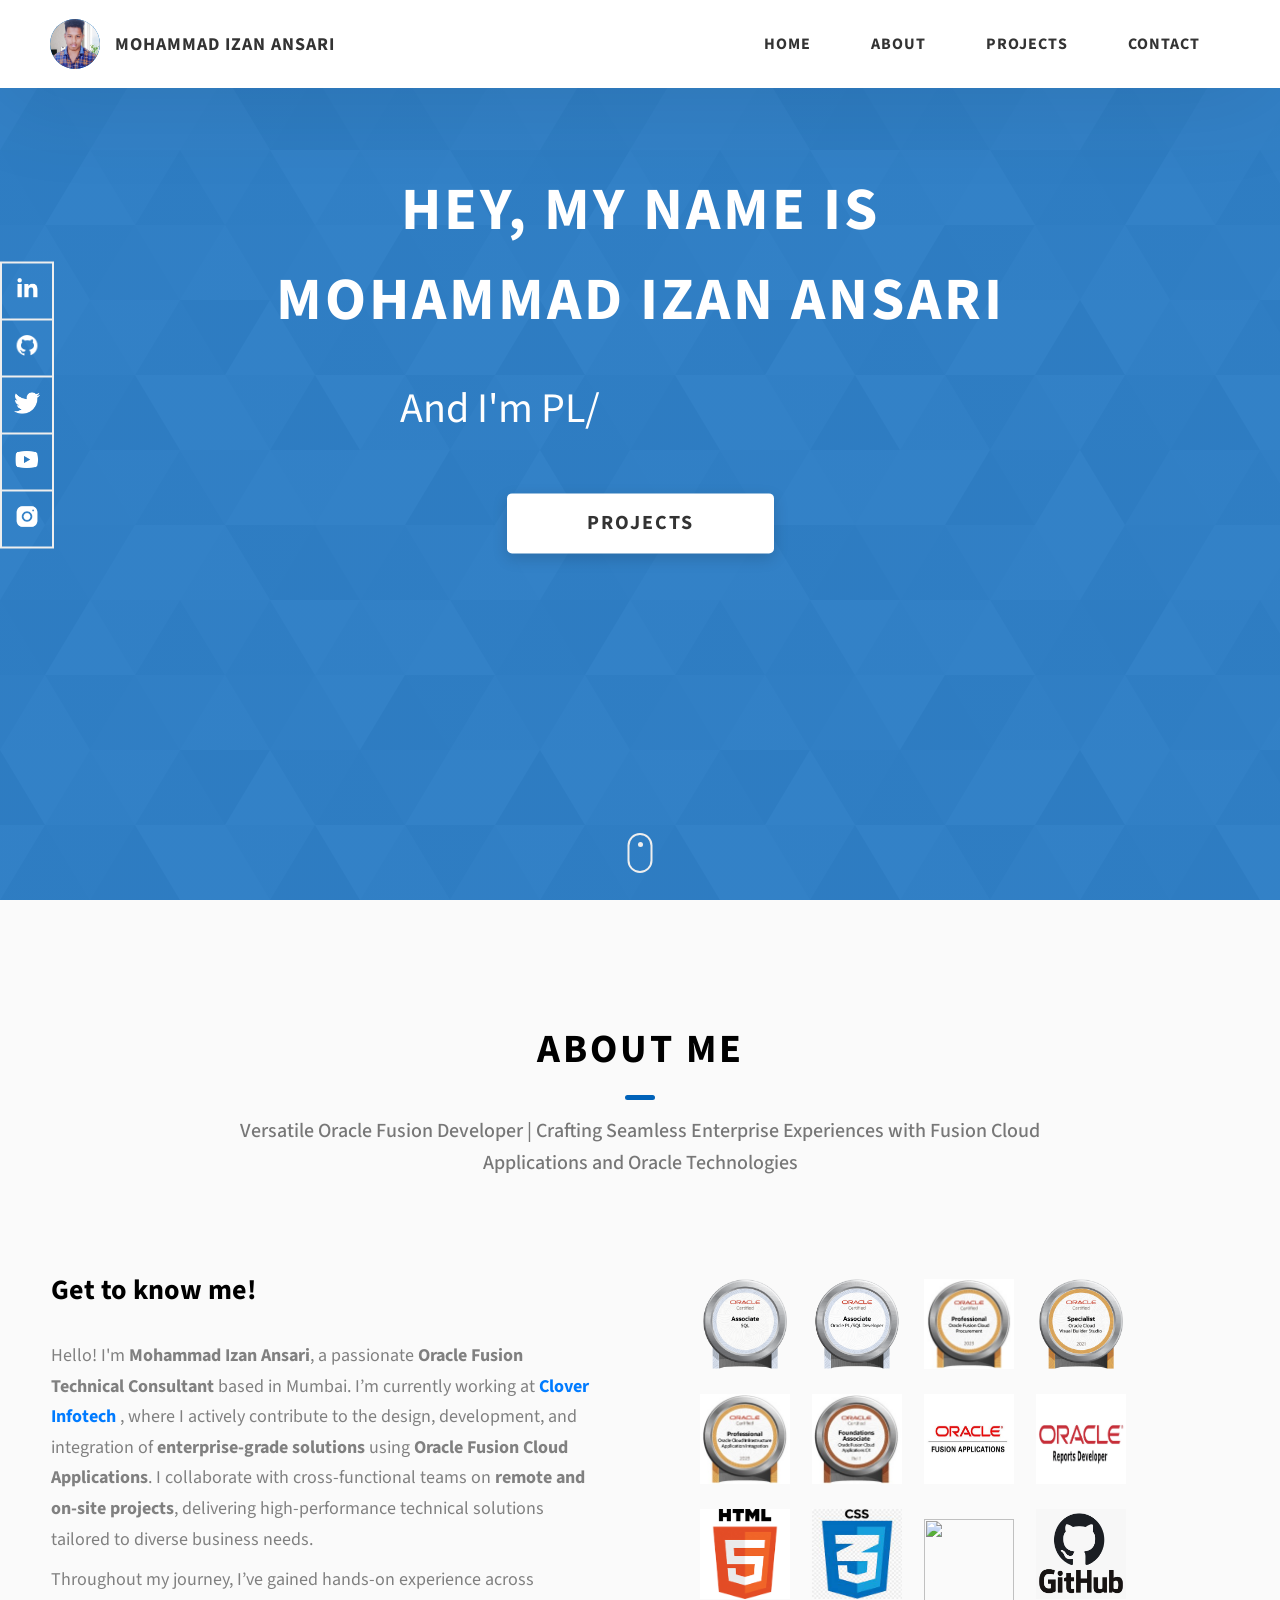
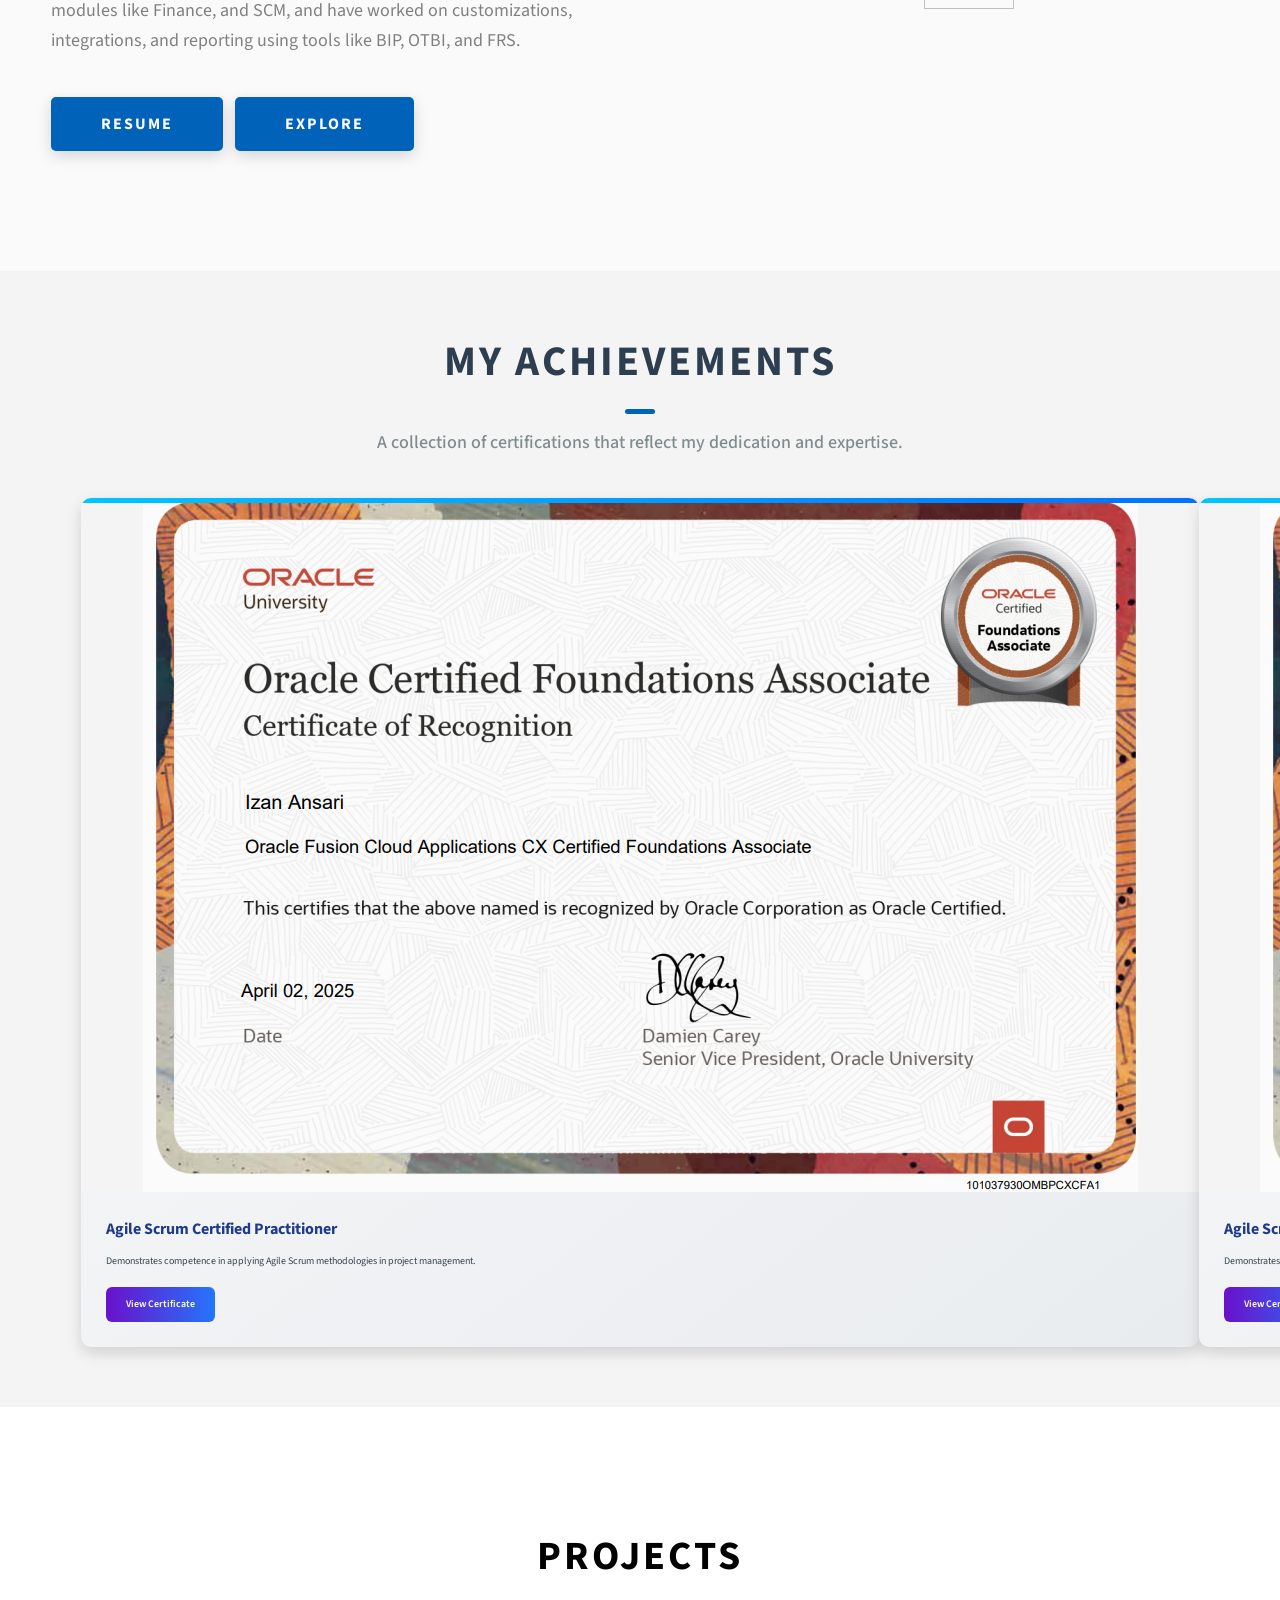
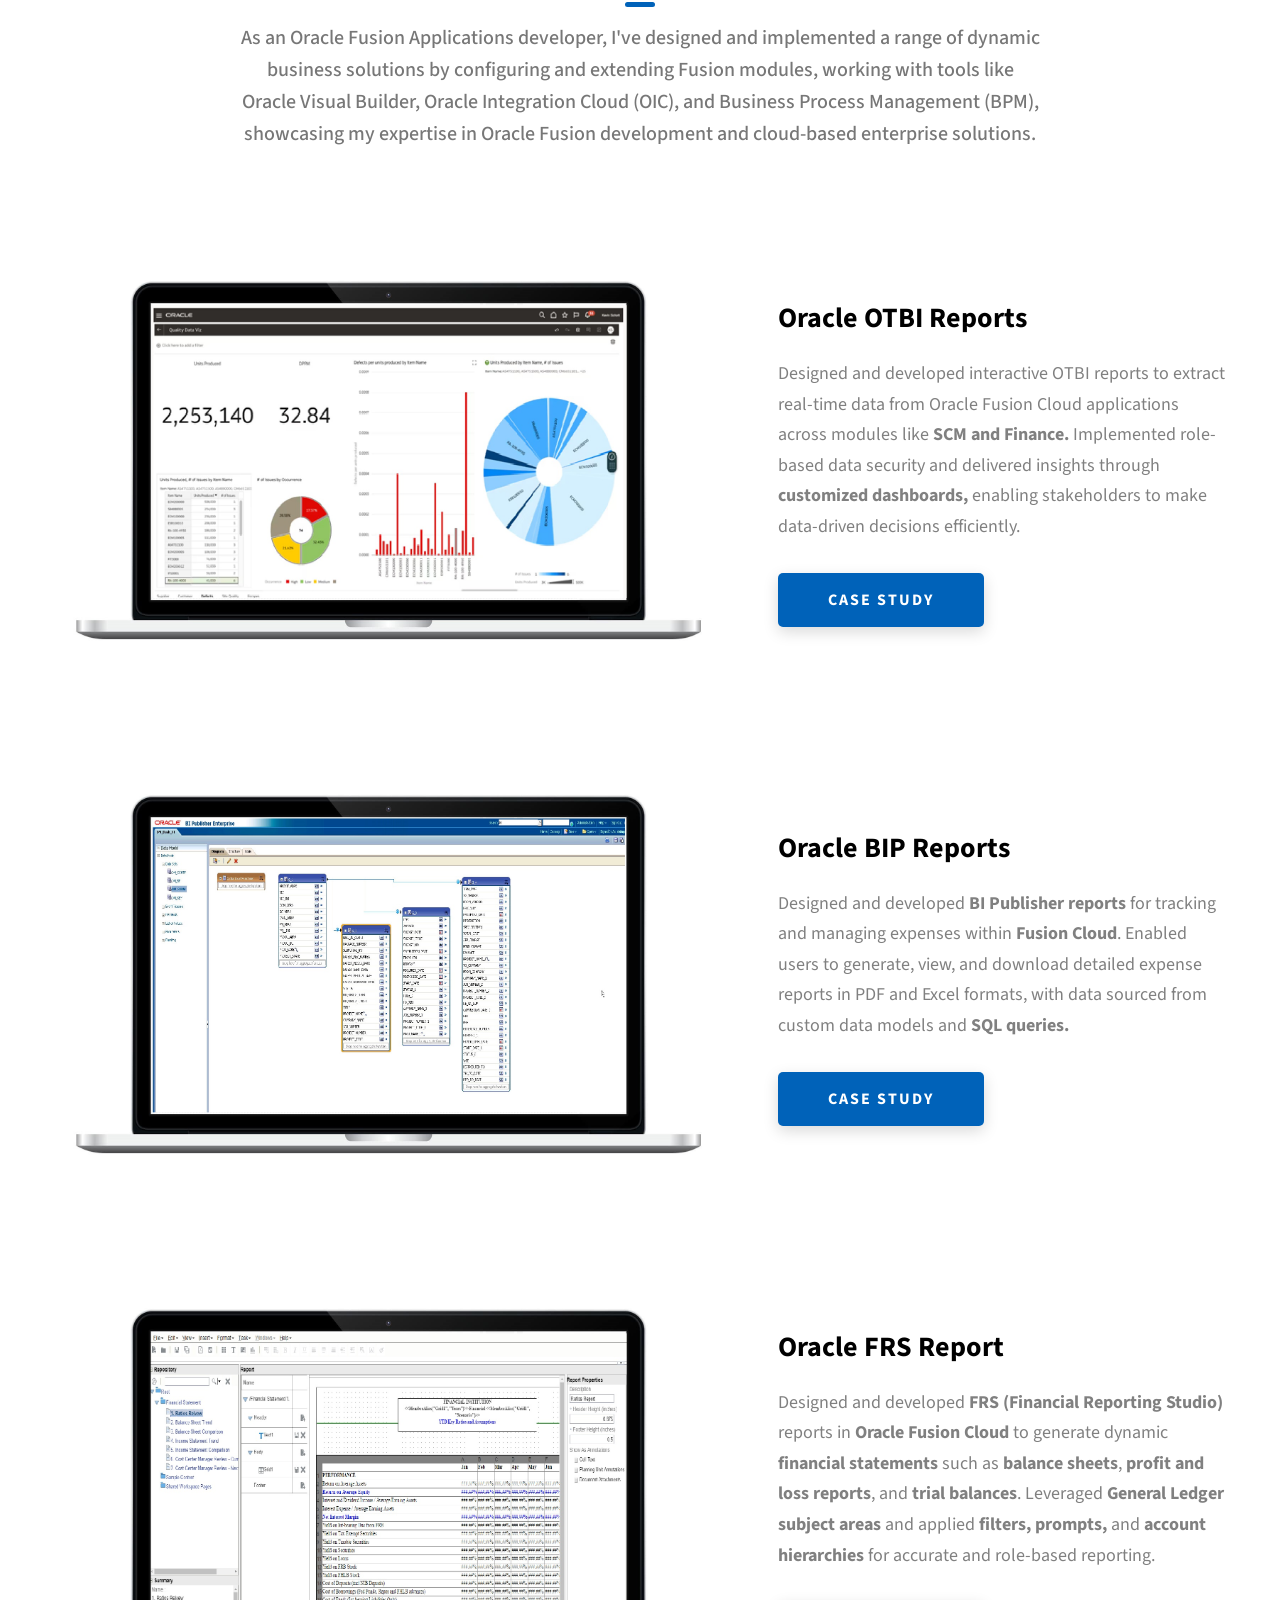
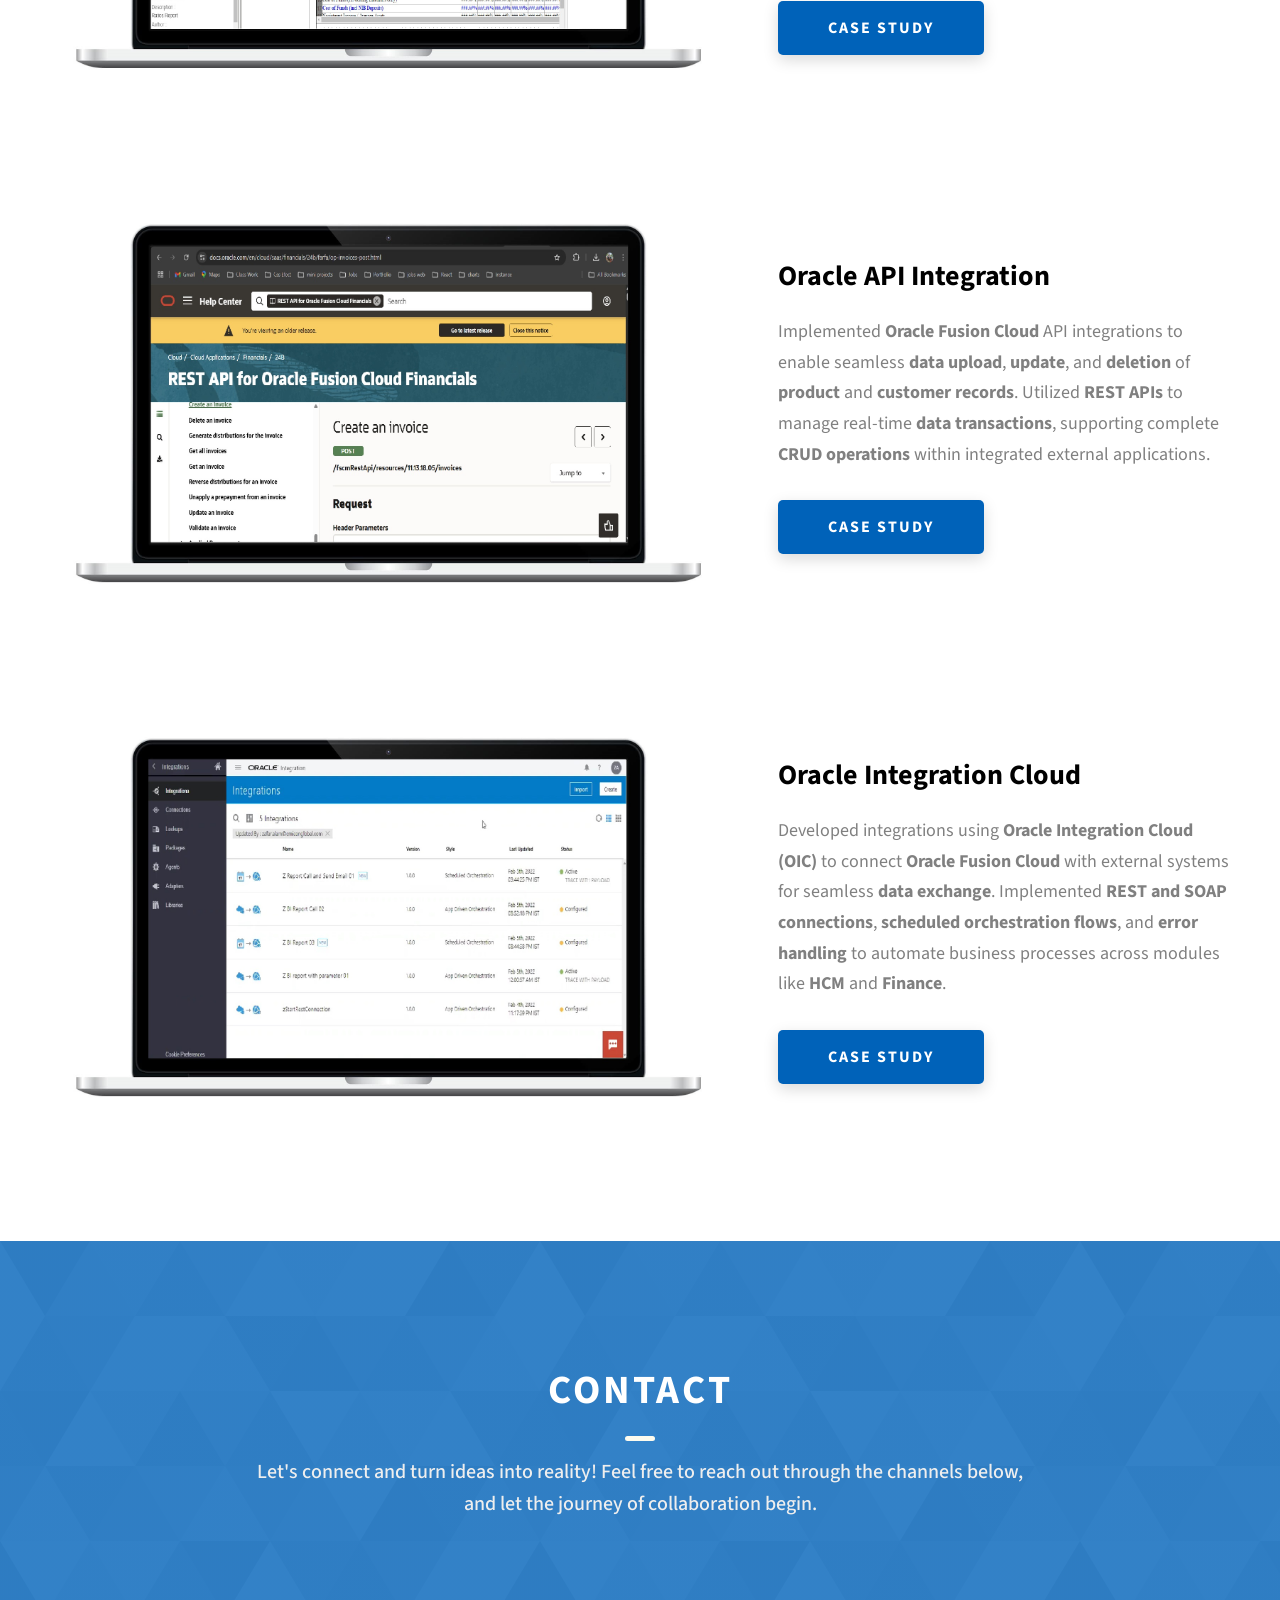
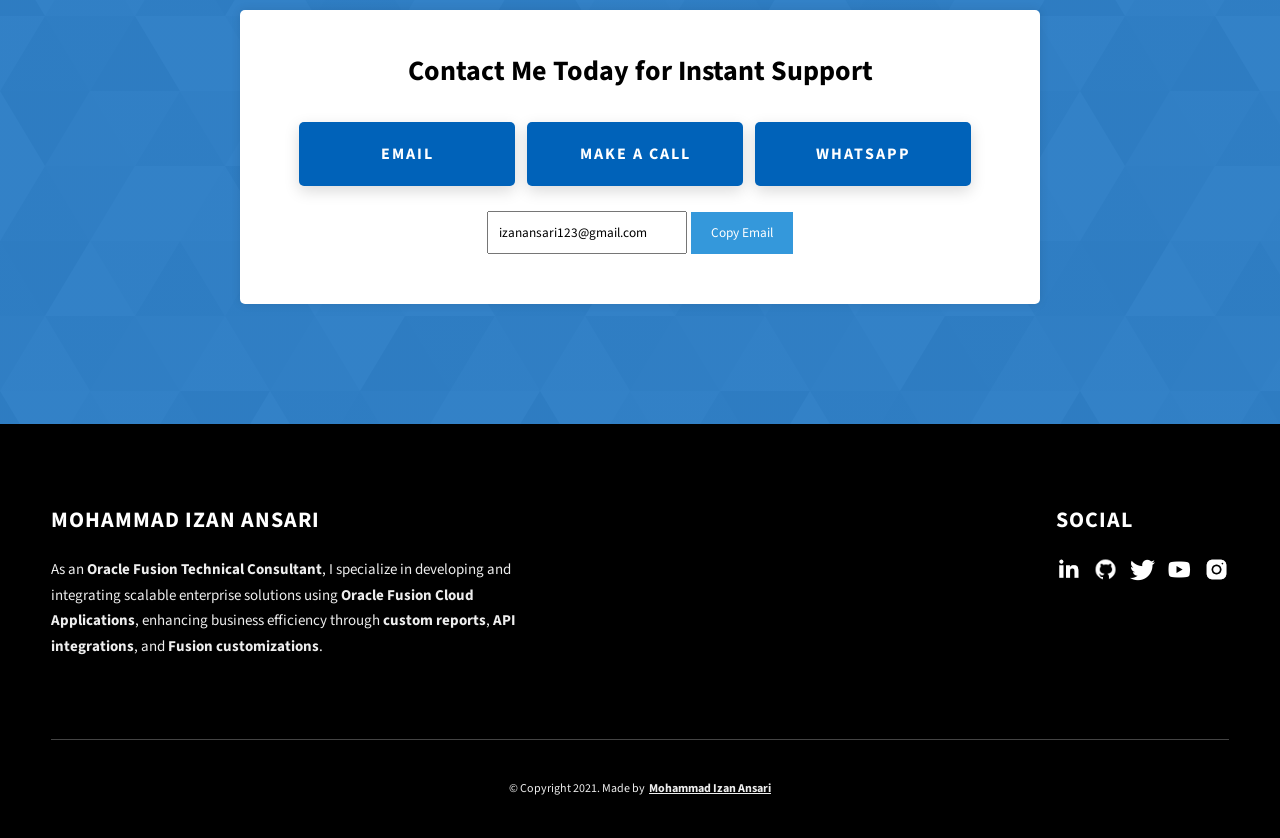
==== commit 9fa26bcd: "Your commit message here" ====
--- a/index.html
+++ b/index.html
@@ -5,7 +5,7 @@
   <meta charset="UTF-8" />
   <meta name="viewport" content="width=device-width, initial-scale=1.0" />
   <meta http-equiv="X-UA-Compatible" content="ie=edge" />
-  <title>Portfolio_0.1</title>
+  <title>Portfolio_0.2</title>
   <meta name="description" content="Portfolio Template for Developer" />
 
   <link rel="stylesheet" href="css/style.css" />
@@ -279,68 +279,14 @@
       </div>
   </div>
   
-  <style>
-  .certificates__row:hover {
-      transform: scale(1.02); /* Slightly scale up on hover */
-      box-shadow: 0 10px 25px rgba(0, 0, 0, 0.2); /* Slightly stronger shadow on hover */
-  }
-  </style>
+
       </div>
       <div class="swiper-pagination" style="position: relative; margin-top: 20px; display: flex; justify-content: center; align-items: center;"></div>
     </div>
   </div>
-  <style>
-    .certificates__row:hover {
-      transform: translateY(-5px);
-      box-shadow: 0 6px 15px rgba(0, 0, 0, 0.15);
-    }
-    .certificates__row-content a:hover {
-      color: #2980b9;
-    }
-
-    .swiper-pagination-bullet {
-      width: 10px;
-      height: 10px;
-      border-radius: 50%;
-      background: #d4d4d4;
-      opacity: 1;
-      margin: 0 5px;
-    }
-
-    .swiper-pagination-bullet-active {
-      background-color: #3498db;
-    }
-  </style>
+  
   <script src="https://unpkg.com/swiper@8/swiper-bundle.min.js"></script>
-  <script>
-    var swiper = new Swiper(".mySwiper", {
-      slidesPerView: 1,
-      spaceBetween: 30,
-      loop: true,
-      pagination: {
-        el: ".swiper-pagination",
-        clickable: true,
-      },
-      autoplay: {
-        delay: 5000,
-        disableOnInteraction: false,
-      },
-      breakpoints: {
-        640: {
-          slidesPerView: 1,
-          spaceBetween: 30,
-        },
-        768: {
-          slidesPerView: 2,
-          spaceBetween: 30,
-        },
-        1024: {
-          slidesPerView: 3,
-          spaceBetween: 30,
-        },
-      },
-    });
-  </script>
+  
 </section>
 
   <section id="projects" class="projects sec-pad">
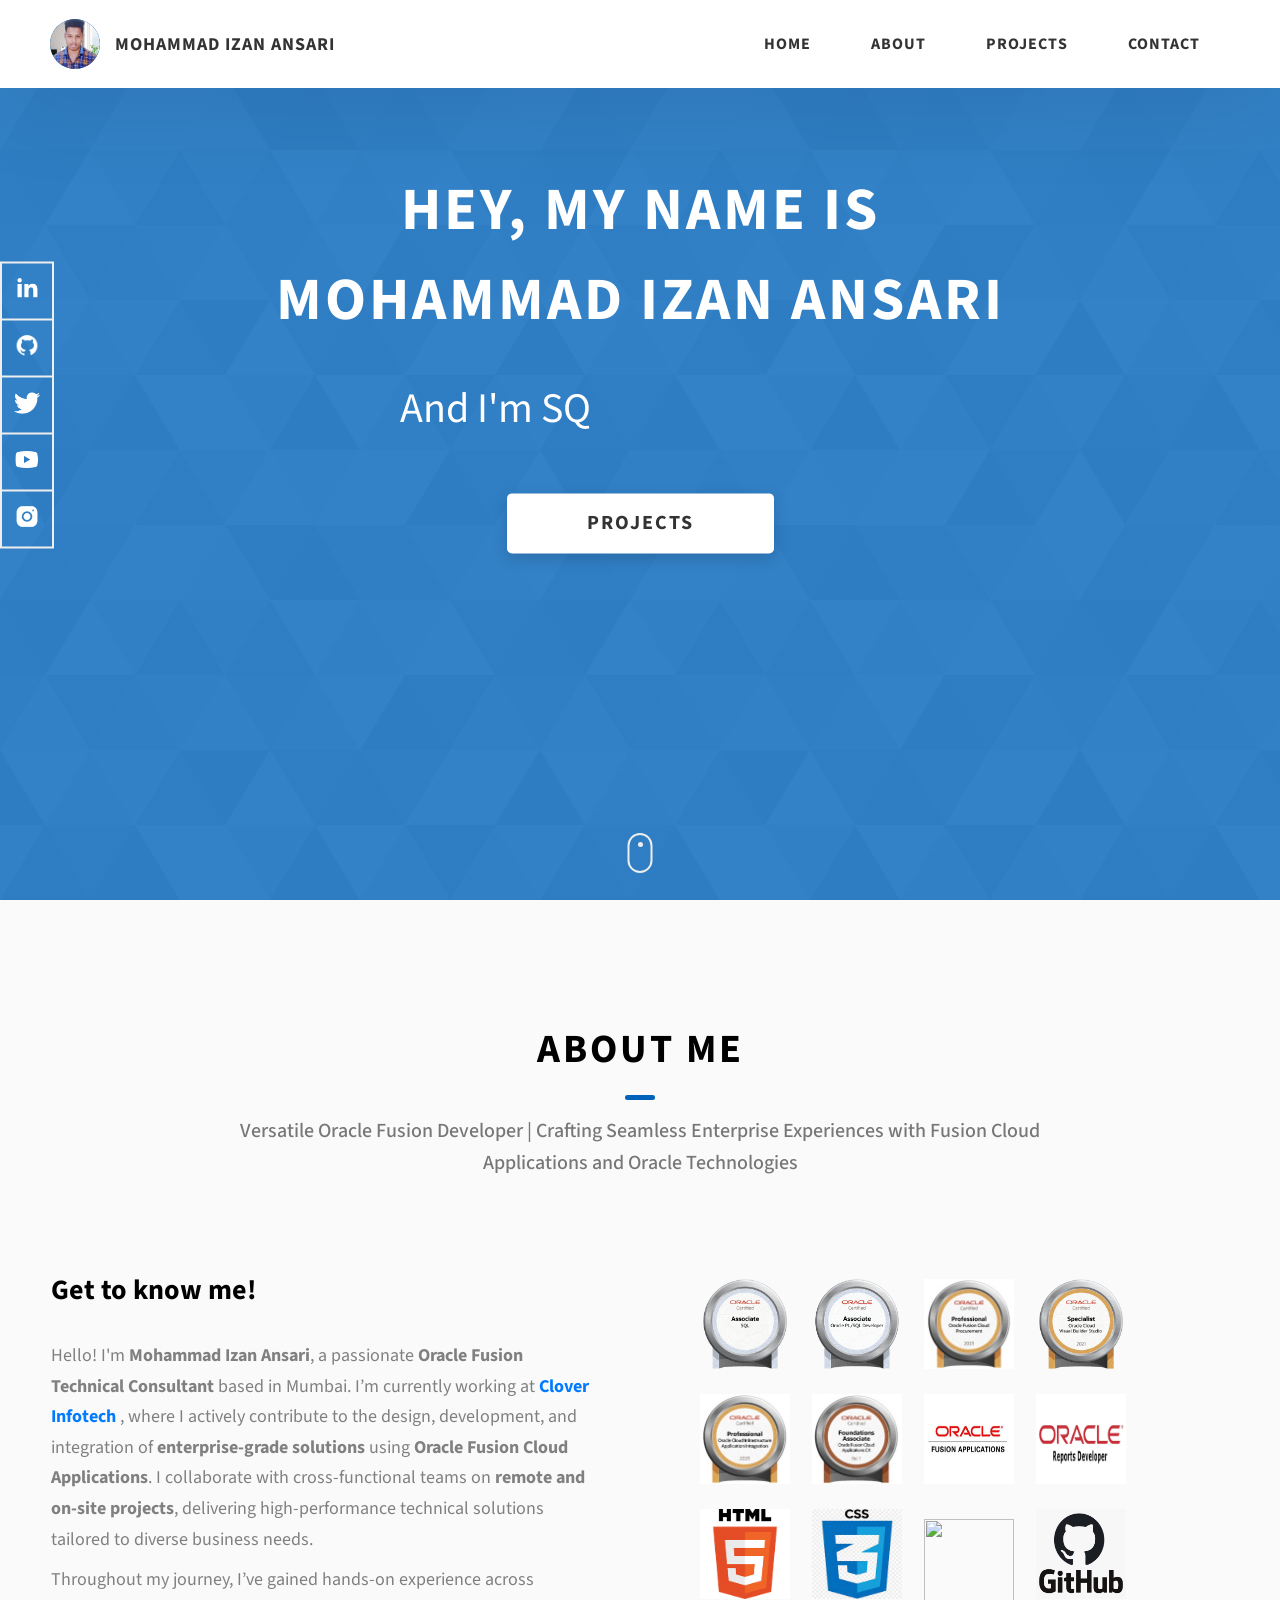
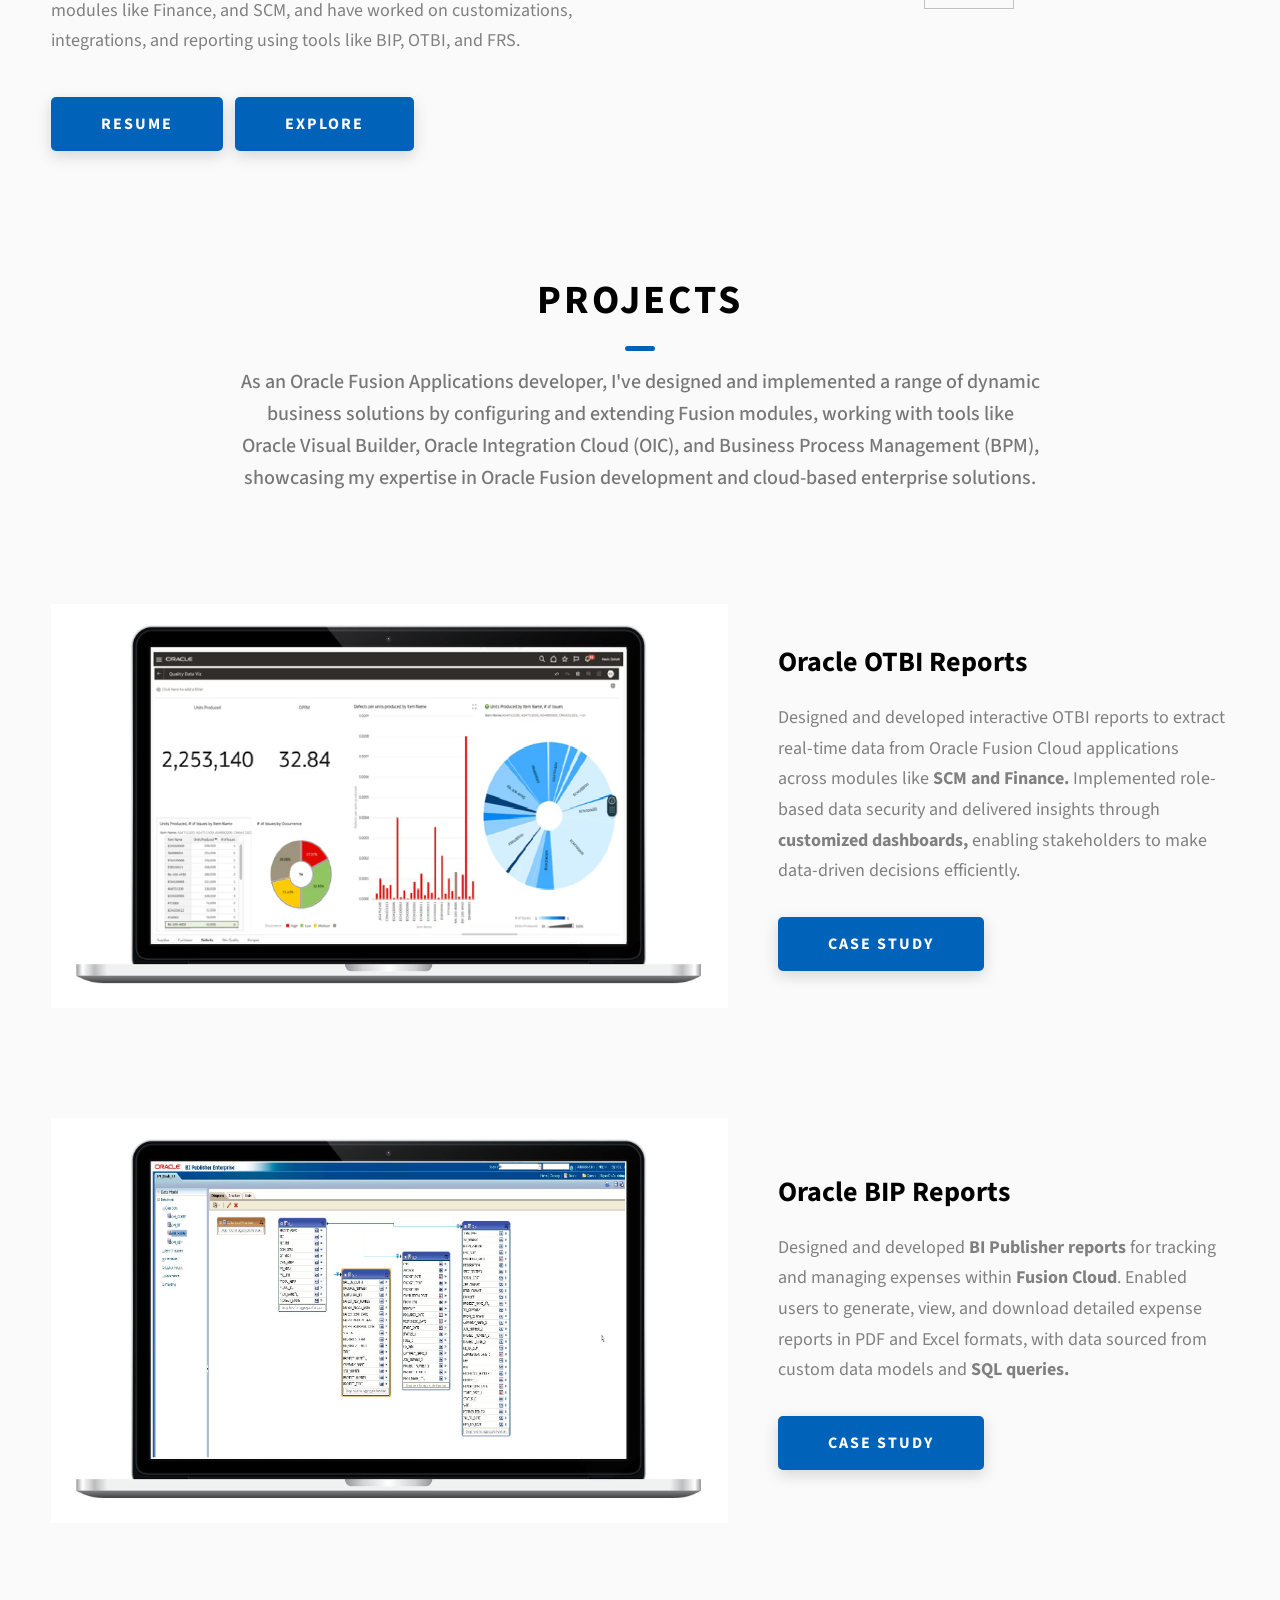
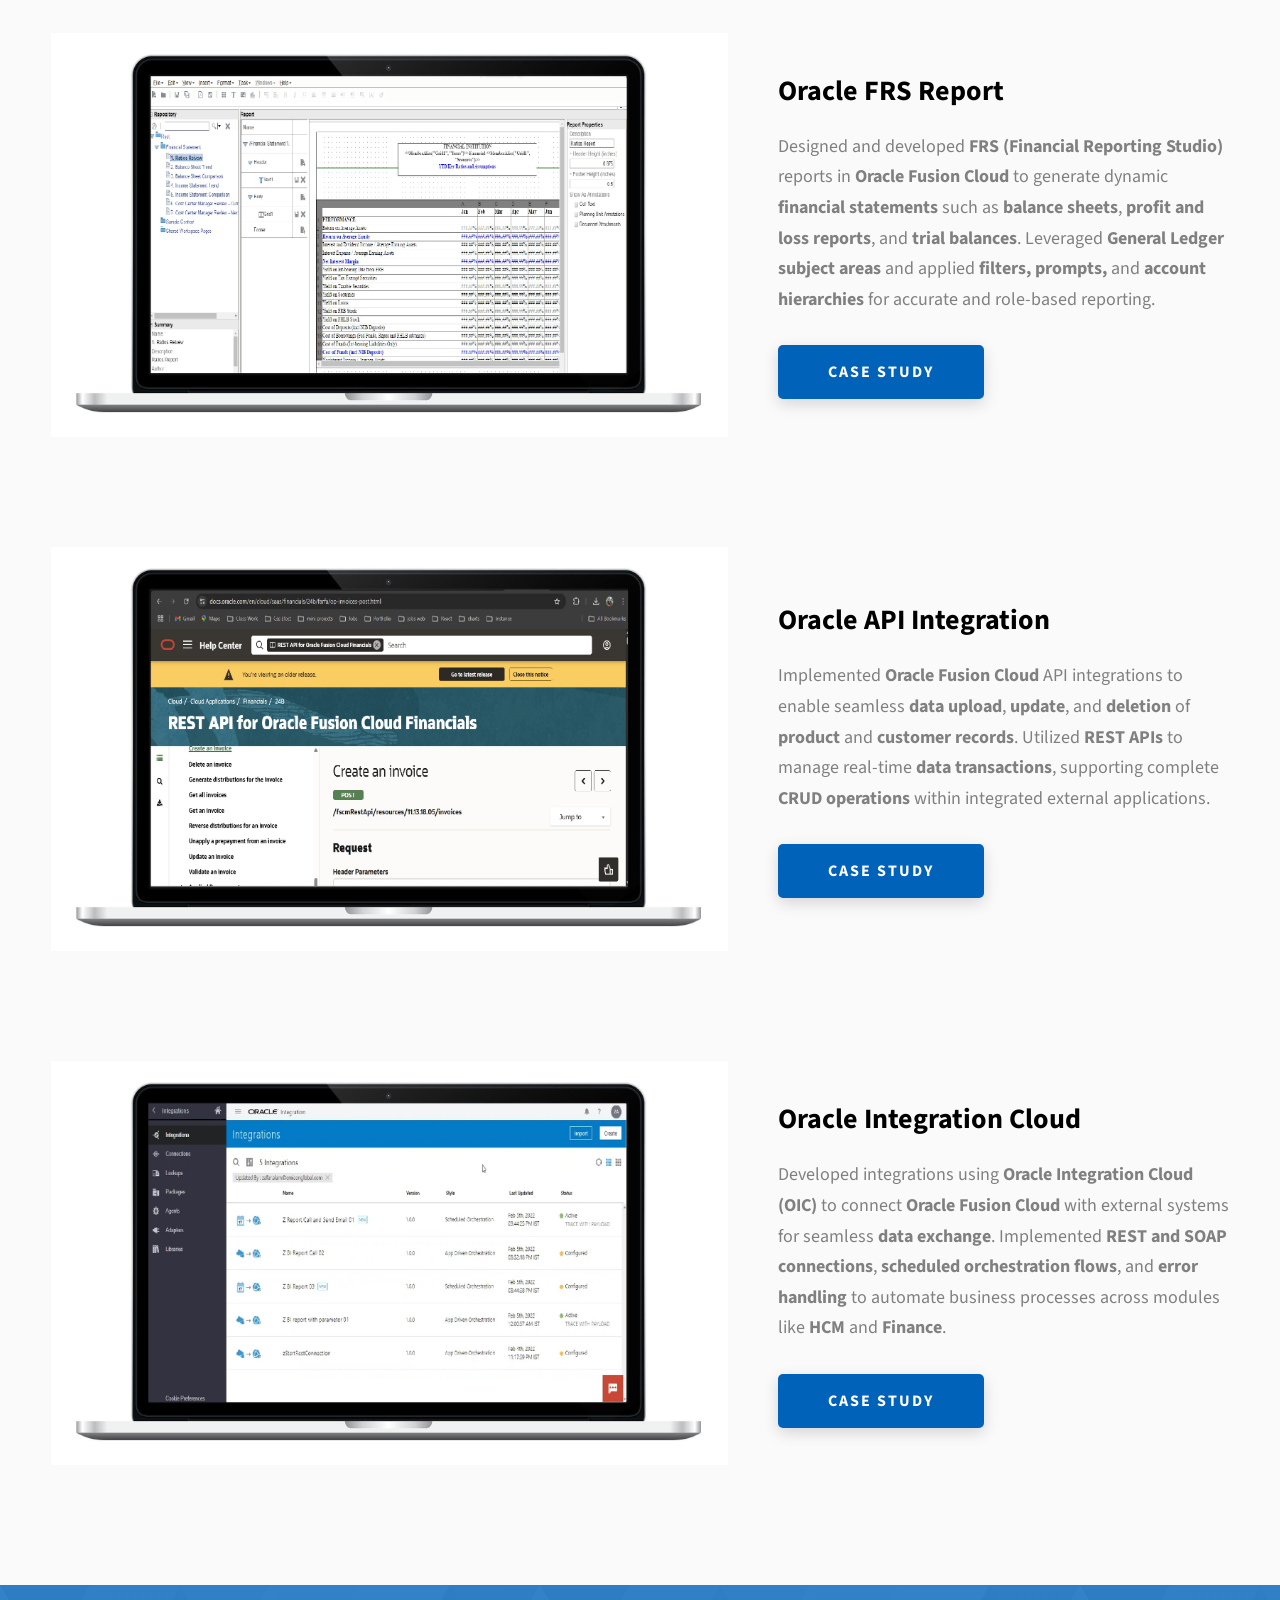
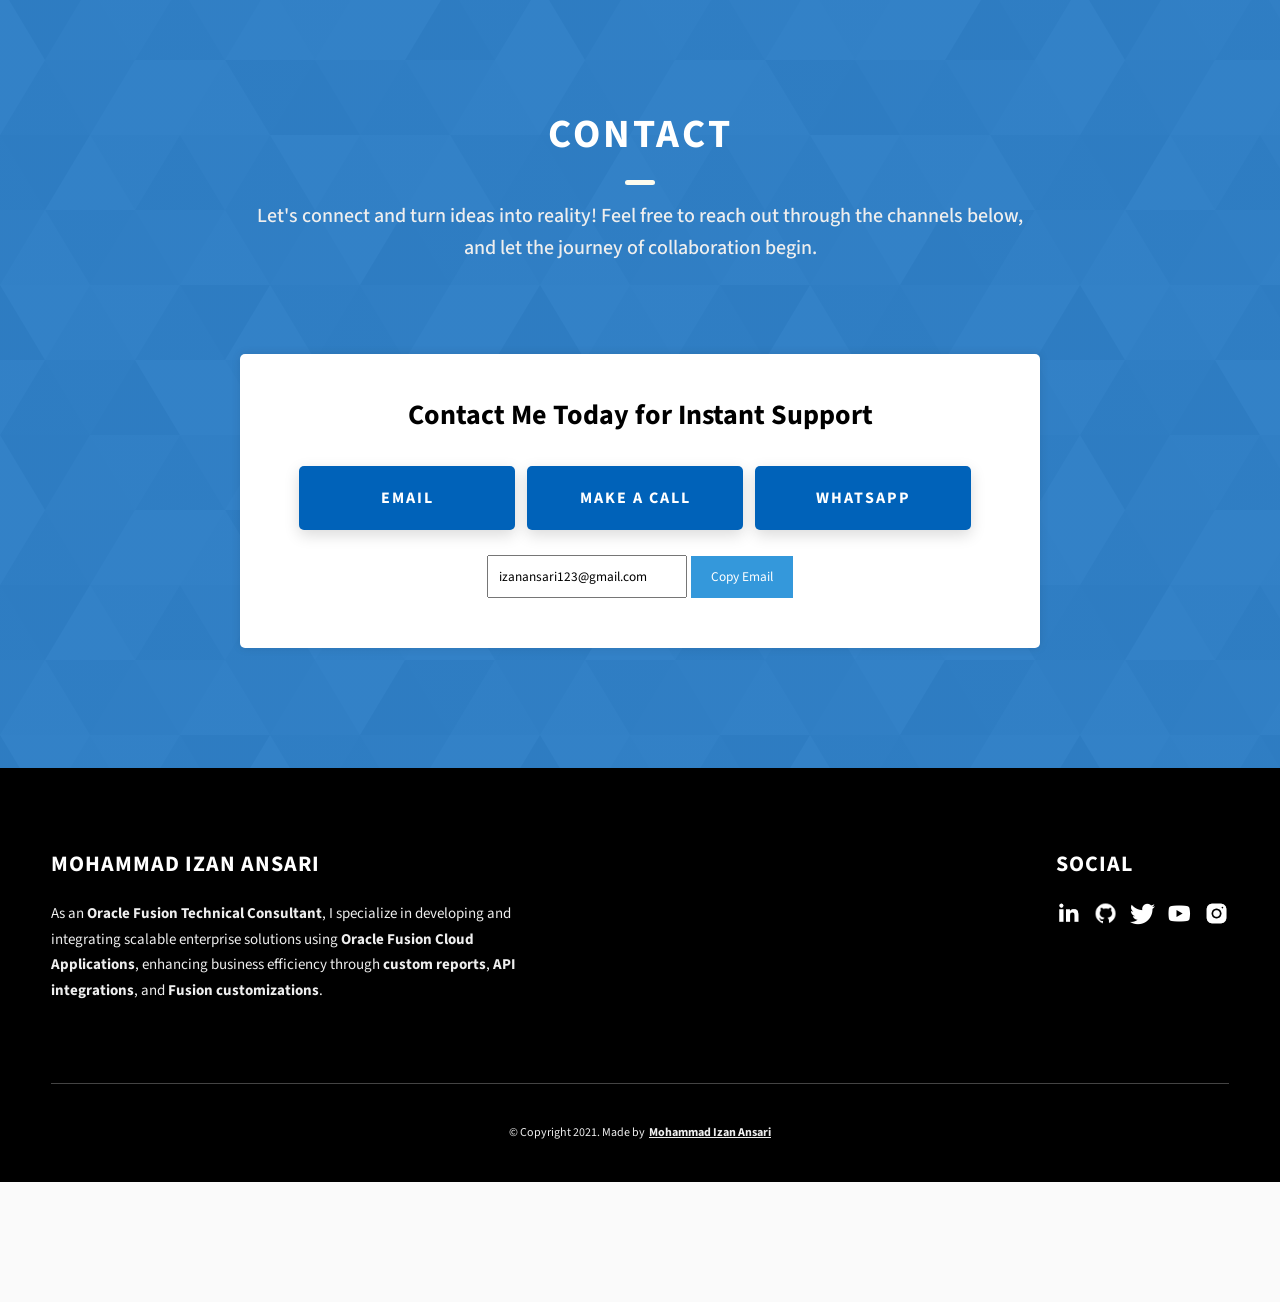
==== commit 811e2fb0: "Your commit message here" ====
--- a/index.html
+++ b/index.html
@@ -5,7 +5,7 @@
   <meta charset="UTF-8" />
   <meta name="viewport" content="width=device-width, initial-scale=1.0" />
   <meta http-equiv="X-UA-Compatible" content="ie=edge" />
-  <title>Portfolio_0.2</title>
+  <title>Portfolio_0.3</title>
   <meta name="description" content="Portfolio Template for Developer" />
 
   <link rel="stylesheet" href="css/style.css" />
@@ -172,122 +172,7 @@
         </div>
       </div>
     </div>
-  </section>
-  <section id="certificates" class="certificates sec-pad" style="padding: 60px 0; background-color: #f4f4f4;">
-  <div class="main-container" style="max-width: 1200px; margin: 0 auto; padding: 0 30px;">
-    <h2 class="heading heading-sec heading-sec__mb-bg" style="margin-bottom: 40px; text-align: center;">
-      <span class="heading-sec__main" style="display: block; font-size: 2.8em; font-weight: 700; color: #2c3e50;">My Achievements</span>
-      <span class="heading-sec__sub" style="display: block; font-size: 1.2em; color: #7f8c8d; margin-top: 15px;">
-        A collection of certifications that reflect my dedication and expertise.
-      </span>
-    </h2>
-
-    <div class="swiper mySwiper">
-      <div class="swiper-wrapper" style="display: flex; transition-property: transform; box-sizing: content-box;">
-        <div class="swiper-slide">
-          <div class="certificates__row">
-            <!-- Gradient Top Border -->
-            <div class="gradient-top-border"></div>
-        
-            <!-- Image -->
-            <div class="certificates__row-img-cont">
-              <img
-                src="./assets/png/certificate.png"
-                alt="Agile Scrum Certified Practitioner Certification"
-                class="certificates__row-img"
-                loading="lazy"
-              />
-            </div>
-        
-            <!-- Content -->
-            <div class="certificates__row-content">
-              <h3 class="certificates__row-content-title">
-                Agile Scrum Certified Practitioner
-              </h3>
-              <p class="certificates__row-content-desc">
-                Demonstrates competence in applying Agile Scrum methodologies in project management.
-              </p>
-              <a href="#" class="cert-btn">
-                View Certificate
-              </a>
-            </div>
-          </div>
-        </div>
-
-        <div class="swiper-slide">
-          <div class="certificates__row">
-            <!-- Gradient Top Border -->
-            <div class="gradient-top-border"></div>
-        
-            <!-- Image -->
-            <div class="certificates__row-img-cont">
-              <img
-                src="./assets/png/certificate.png"
-                alt="Agile Scrum Certified Practitioner Certification"
-                class="certificates__row-img"
-                loading="lazy"
-              />
-            </div>
-        
-            <!-- Content -->
-            <div class="certificates__row-content">
-              <h3 class="certificates__row-content-title">
-                Agile Scrum Certified Practitioner
-              </h3>
-              <p class="certificates__row-content-desc">
-                Demonstrates competence in applying Agile Scrum methodologies in project management.
-              </p>
-              <a href="#" class="cert-btn">
-                View Certificate
-              </a>
-            </div>
-          </div>
-        </div>
-
-        
-        <div class="swiper-slide">
-          <div class="certificates__row">
-            <!-- Gradient Top Border -->
-            <div class="gradient-top-border"></div>
-        
-            <!-- Image -->
-            <div class="certificates__row-img-cont">
-              <img
-                src="./assets/png/certificate.png"
-                alt="Agile Scrum Certified Practitioner Certification"
-                class="certificates__row-img"
-                loading="lazy"
-              />
-            </div>
-        
-            <!-- Content -->
-            <div class="certificates__row-content">
-              <h3 class="certificates__row-content-title">
-                Agile Scrum Certified Practitioner
-              </h3>
-              <p class="certificates__row-content-desc">
-                Demonstrates competence in applying Agile Scrum methodologies in project management.
-              </p>
-              <a href="#" class="cert-btn">
-                View Certificate
-              </a>
-            </div>
-          </div>
-        </div>
-        
-        
-      </div>
-  </div>
-  
-
-      </div>
-      <div class="swiper-pagination" style="position: relative; margin-top: 20px; display: flex; justify-content: center; align-items: center;"></div>
-    </div>
-  </div>
-  
-  <script src="https://unpkg.com/swiper@8/swiper-bundle.min.js"></script>
-  
-</section>
+
 
   <section id="projects" class="projects sec-pad">
     <div class="main-container">
